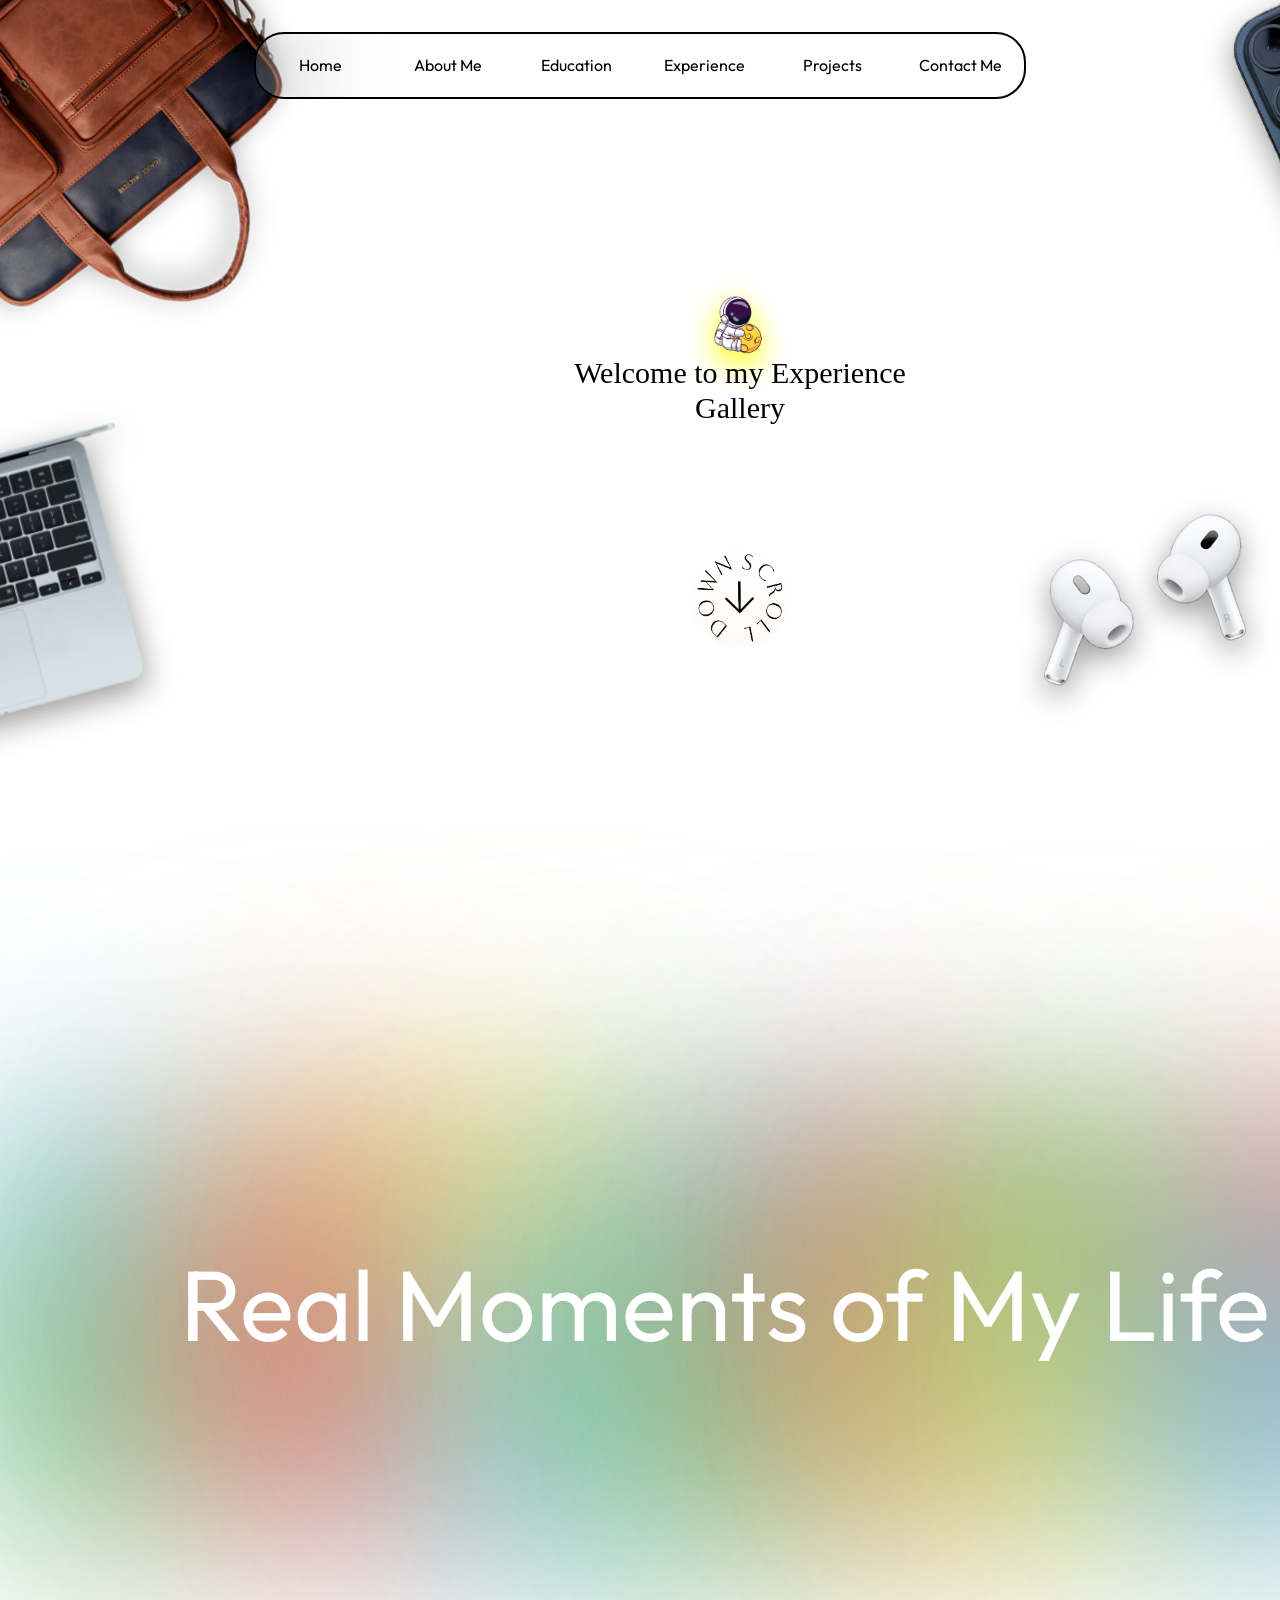
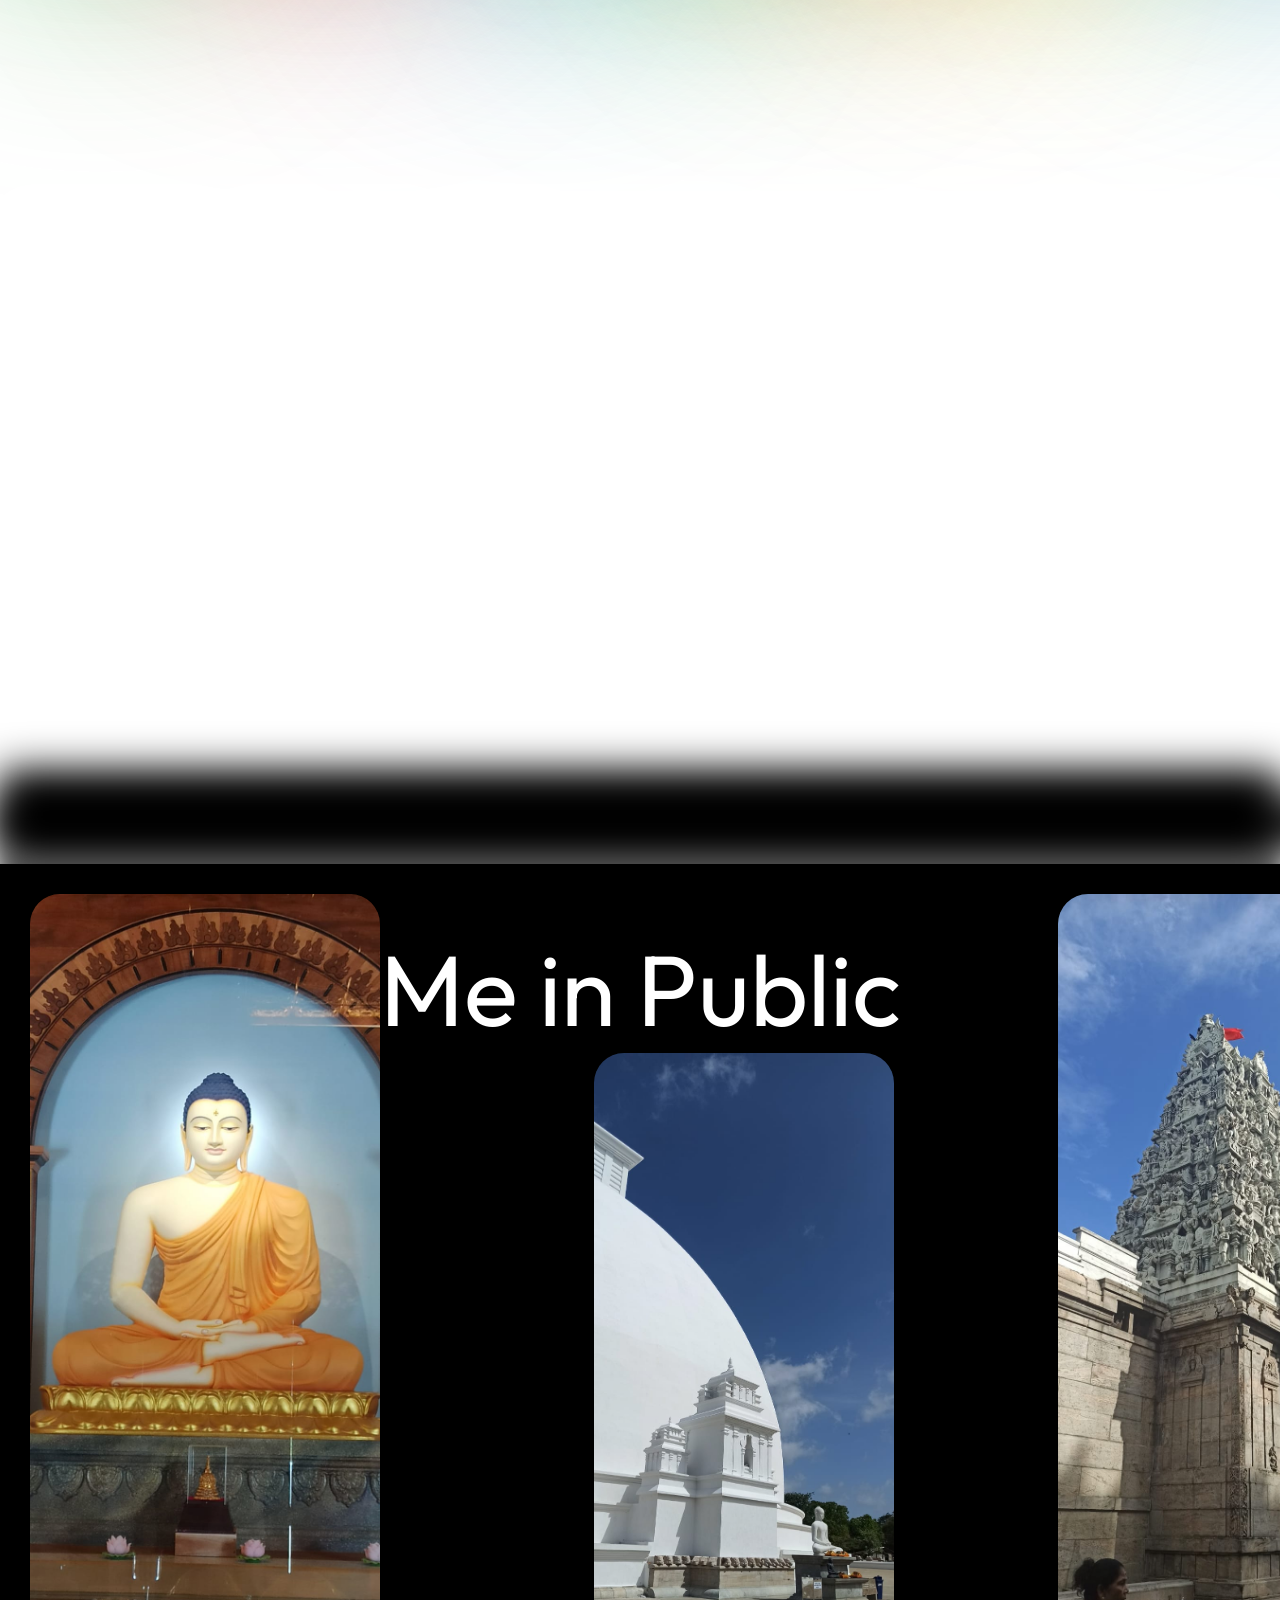
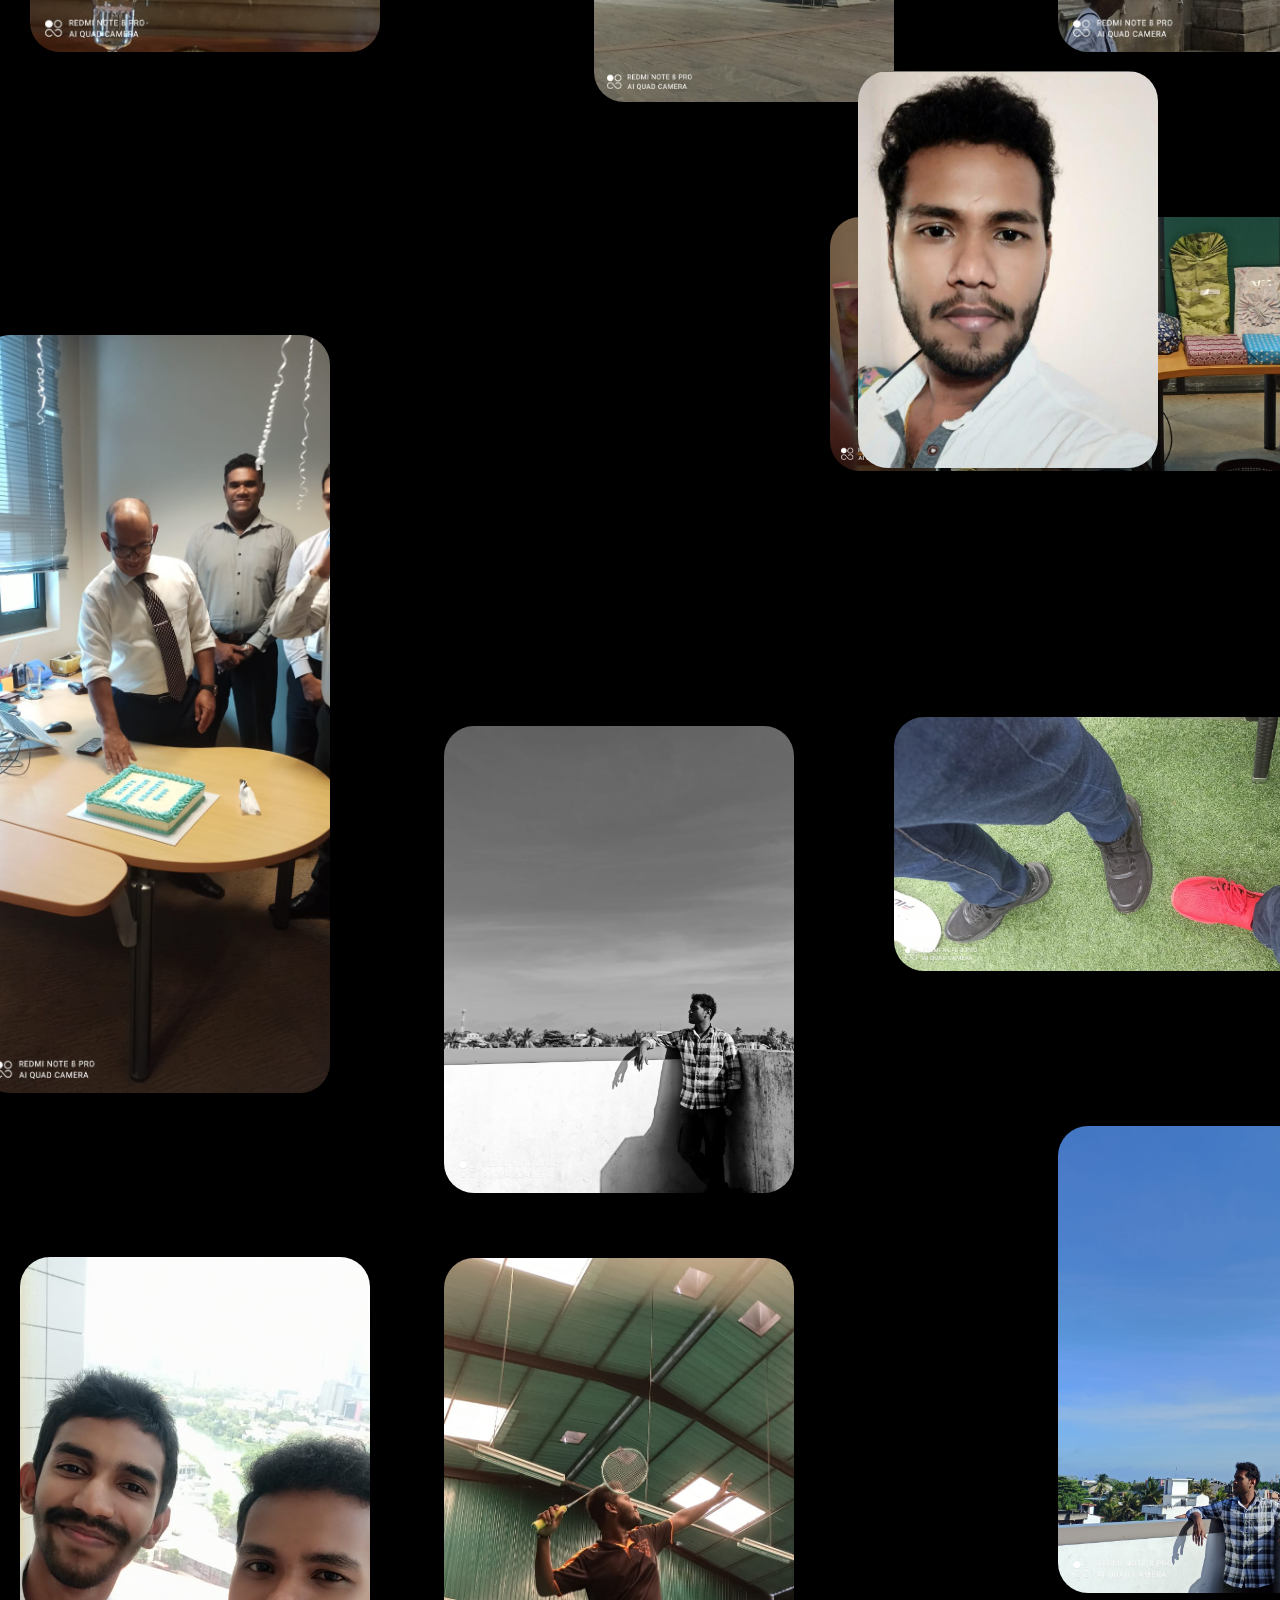
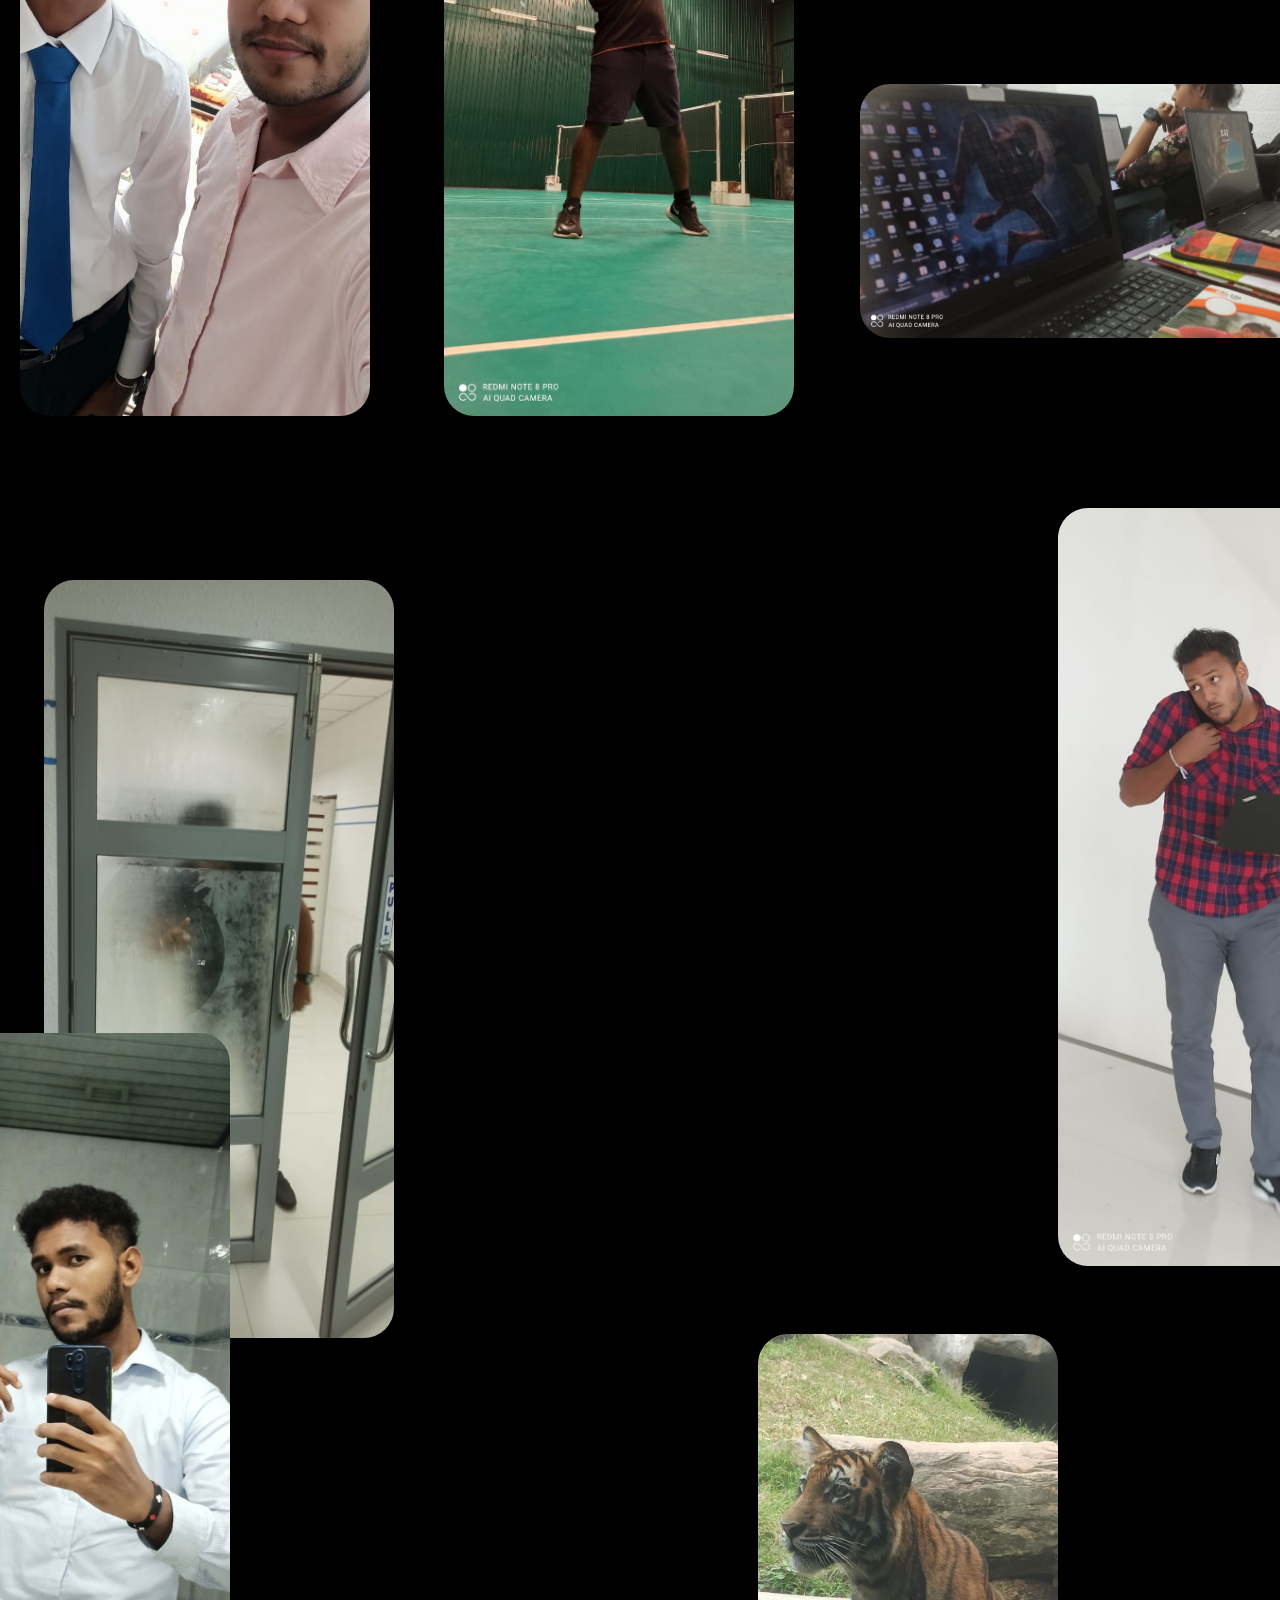
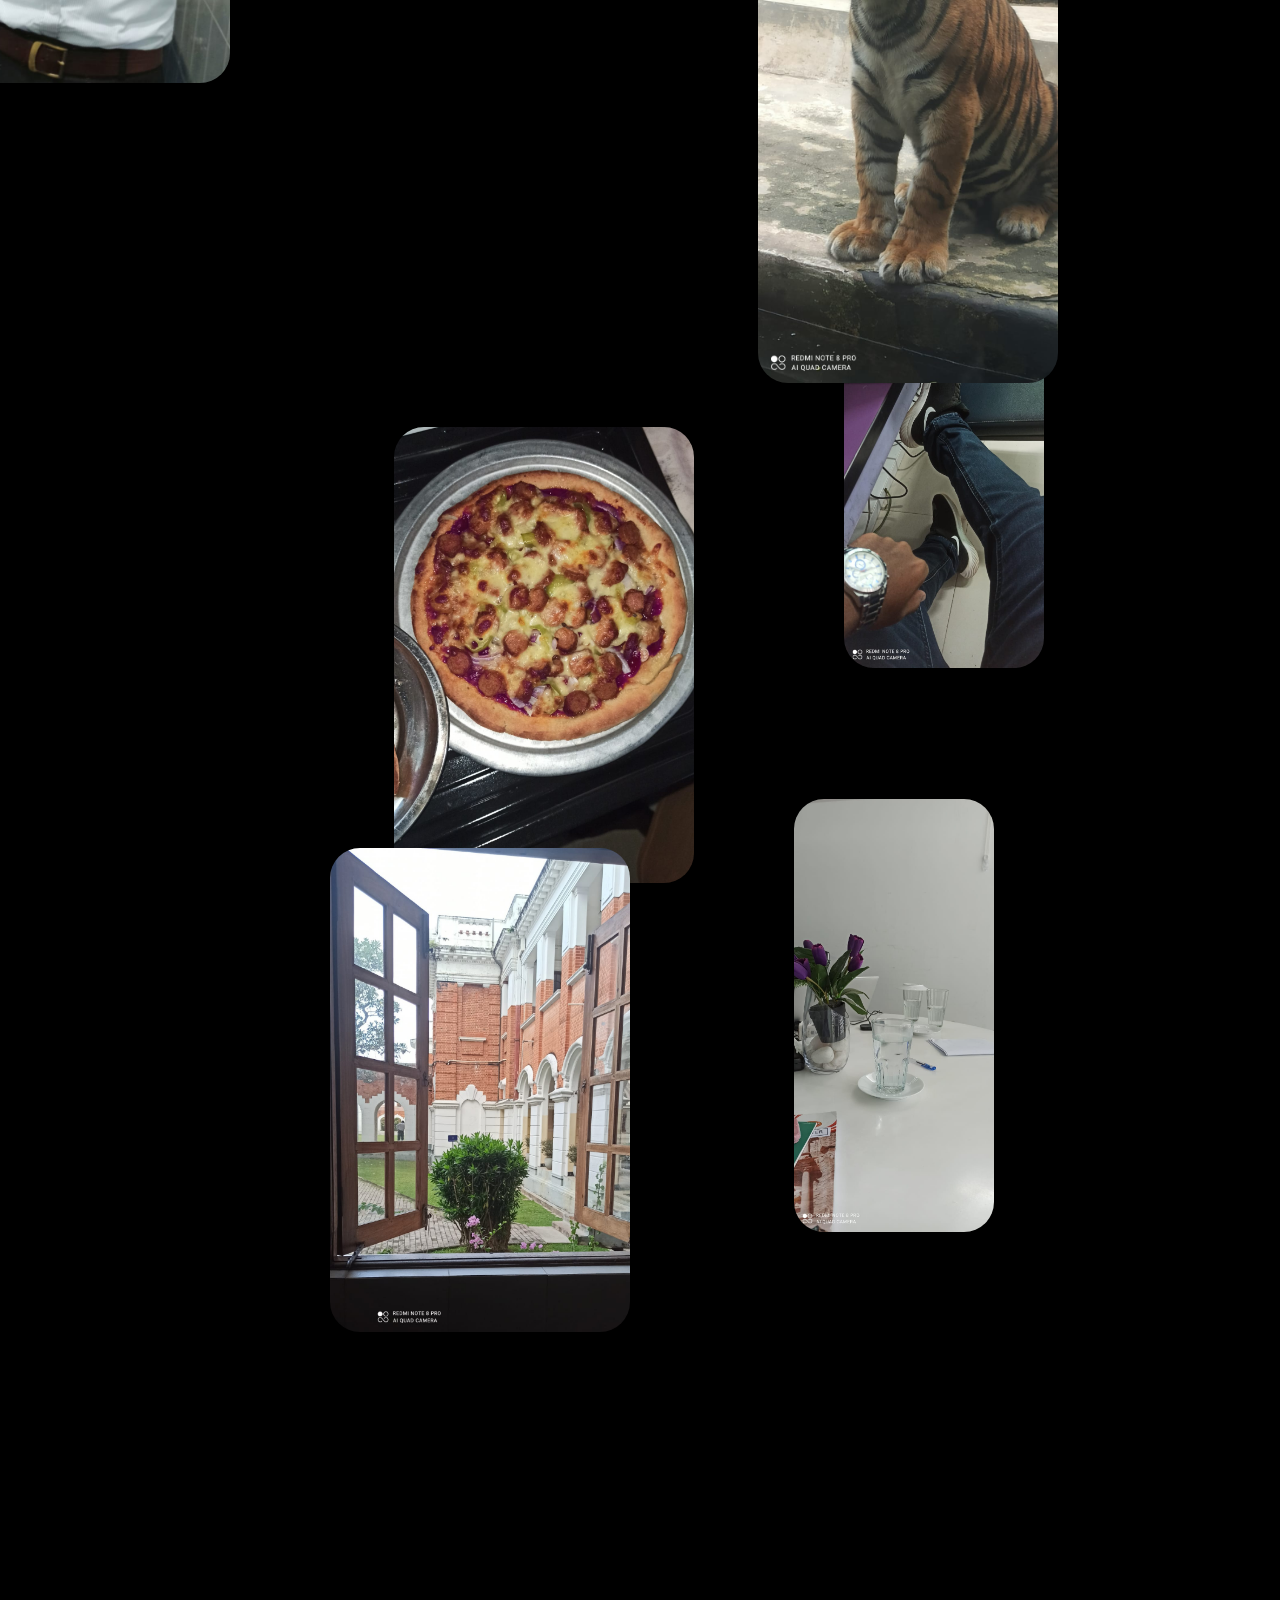
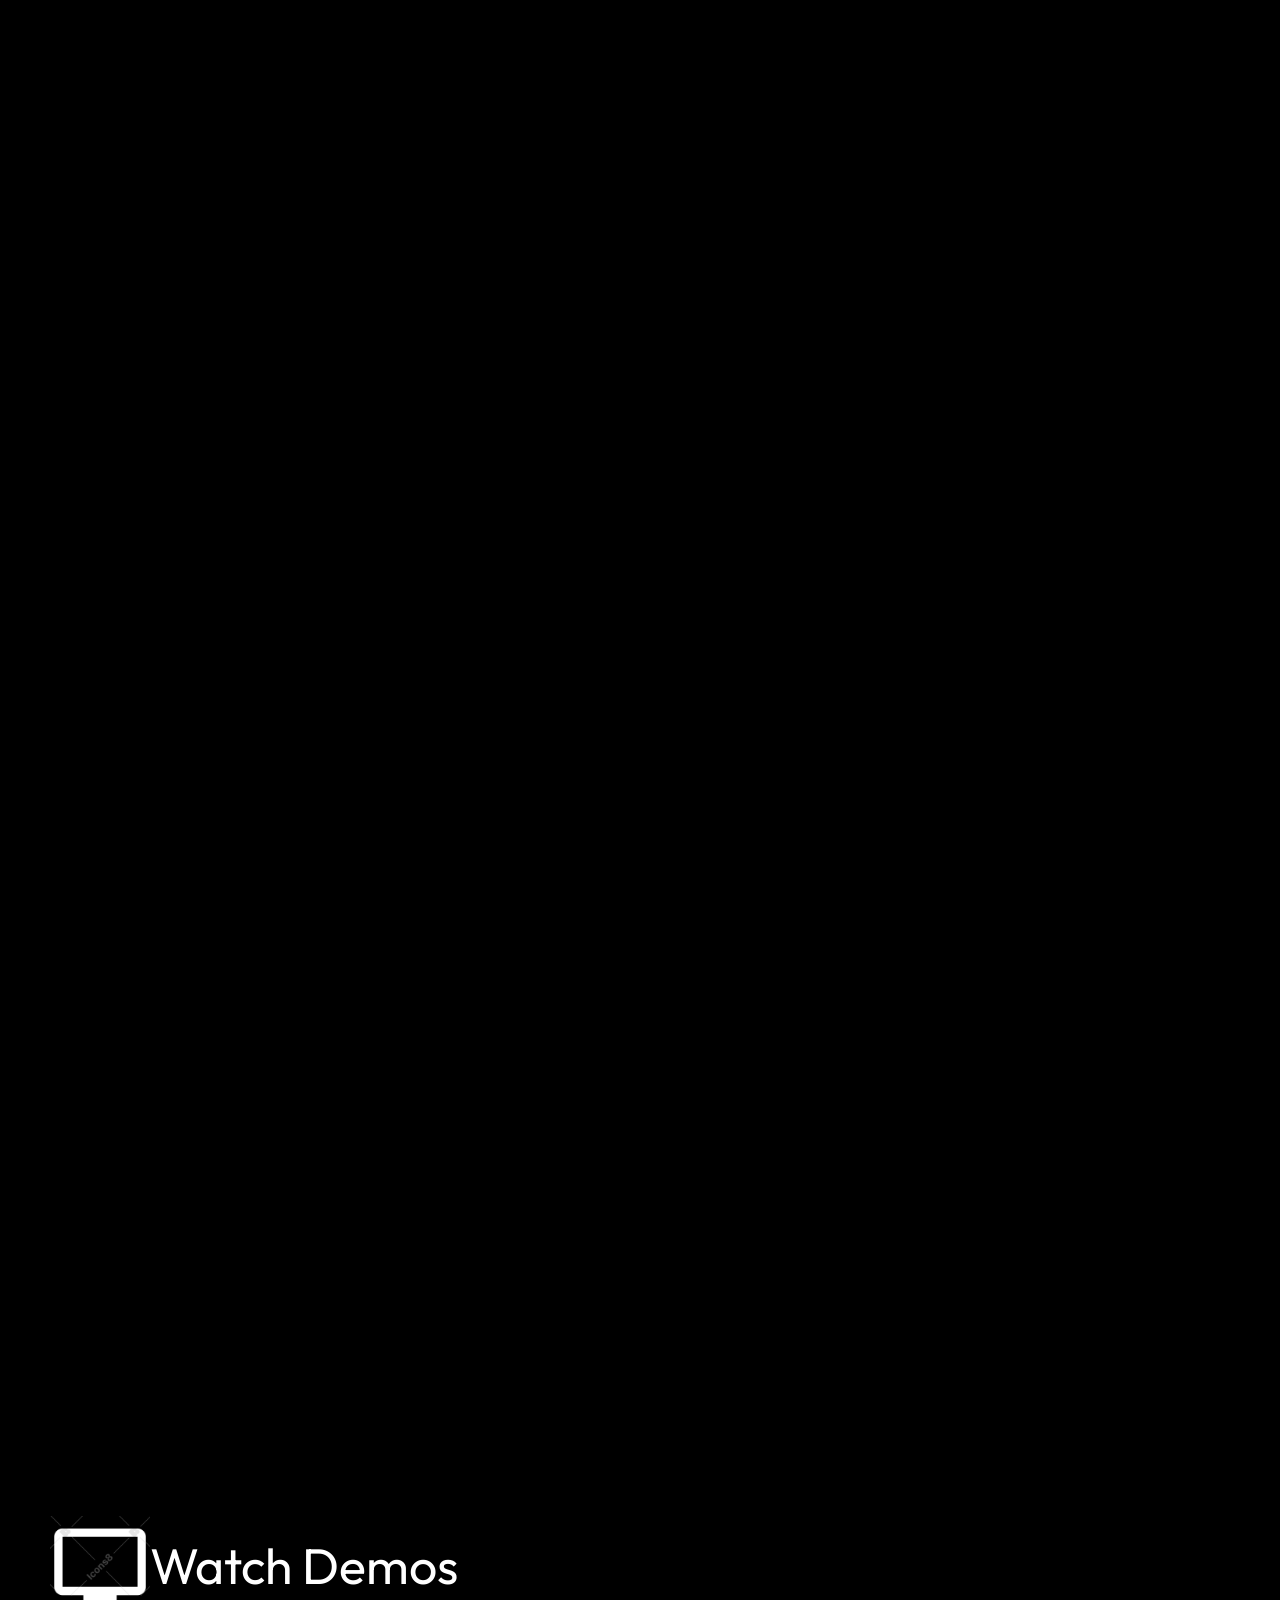
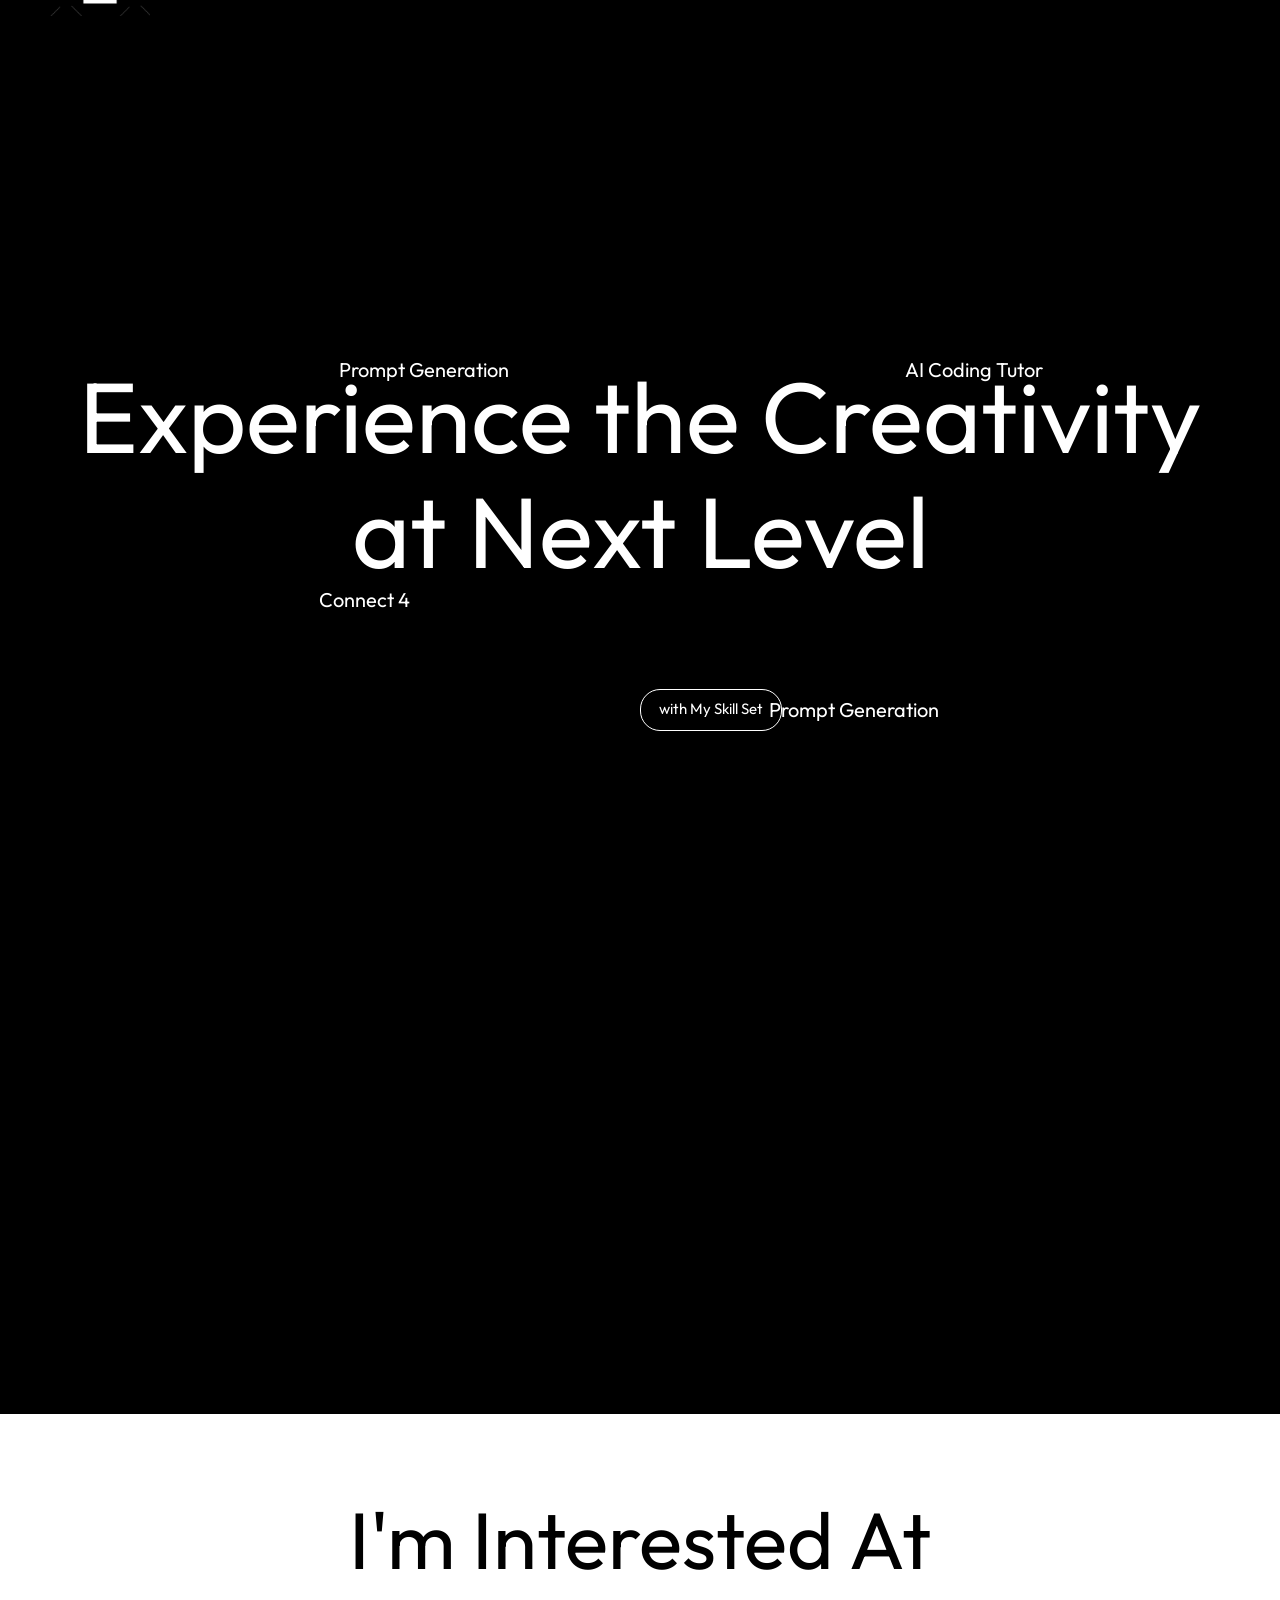
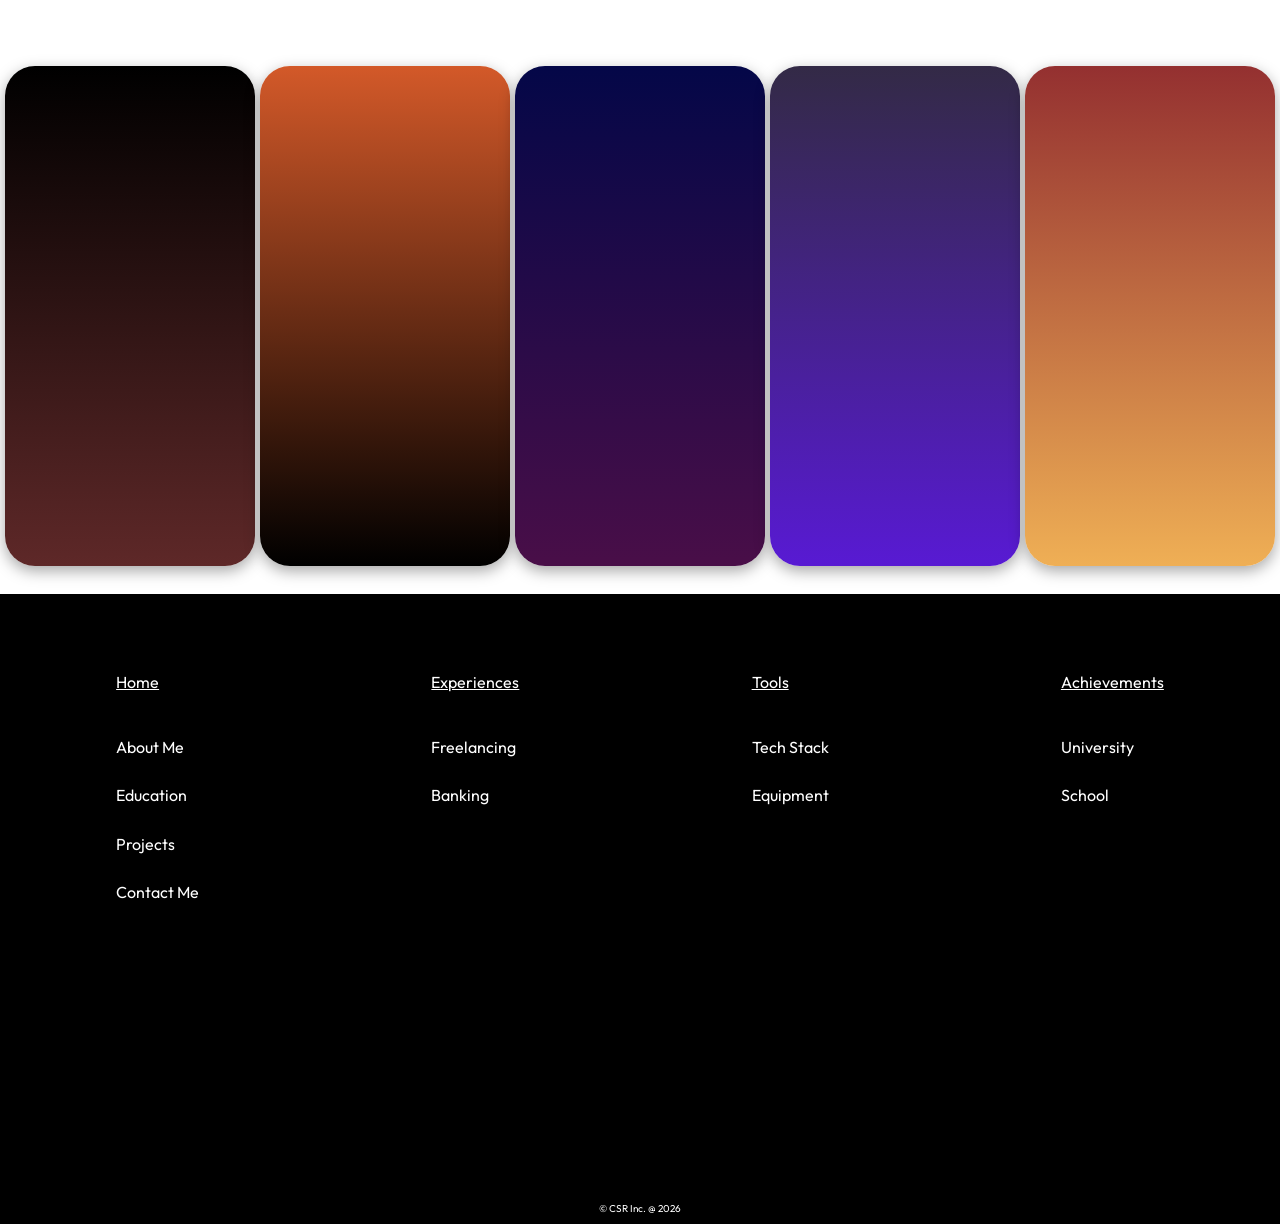
==== experience.html @ 395ccac6 "created experience page responsive" ====
<!DOCTYPE html>
<html lang="en">

<head>
    <meta charset="UTF-8">
    <meta name="keywords" content="web, html, css, javascript, js, java, python">
    <meta name="description" content="IJSE Web CSS Tute 01">
    <meta name="author" content="IJSE">
    <meta name="viewport" content="width=device-width, initial-scale=1.0">

    <title>CSR - Home</title>
    <link rel="icon" type="image/png" href="assets/images/favicon.png">

    <link rel="stylesheet" href="style.css">
    <link rel="stylesheet" href="assets/lib/normalize.css">
    <link rel="stylesheet" href="https://www.hxstrive.com/cdn/libs/font-awesome/7.0.1/css/all.min.css">
    <link rel="preconnect" href="https://fonts.googleapis.com">
    <link rel="preconnect" href="https://fonts.gstatic.com" crossorigin>
    <link href="https://fonts.googleapis.com/css2?family=Outfit:wght@100..900&family=Poppins:ital,wght@0,100;0,200;0,300;0,400;0,500;0,600;0,700;0,800;0,900;1,100;1,200;1,300;1,400;1,500;1,600;1,700;1,800;1,900&family=Roboto+Mono:ital,wght@0,100..700;1,100..700&display=swap" rel="stylesheet">

</head>
<body>
<header>
    <nav id="desktop-nav">
        <div><a href="index.html">Home</a></div>
        <div><a href="index.html#about-me">About Me</a></div>
        <div><a href="index.html#education-heading">Education</a></div>
        <div><a href="experience.html">Experience</a></div>
        <div><a href="projects.html">Projects</a></div>
        <div><a href="">Contact Me</a></div>
    </nav>

    <nav id="mobile-nav">
        <img width="45px" src="assets/images/c1.jpg" alt="mobile-logo">
        <p>Experience</p>
        <i class="fa-solid fa-bars" style="color: rgb(0, 0, 0); height: 3em;"></i>
    </nav>
</header>

<main>
    <section id="experience-section-1">
        <img id="brief-case" src="assets/images/brief-case.png" alt="bag-immage" width="500px">
        <img id="i-phone" src="assets/images/iphone-img.png" alt="iphone" width="500px">
        <img id="mac" src="assets/images/Apple-macbook-air-m4-chip-with-10-core-cpu-and-10-core-gpu-mac-os-laptop-mc6u4hn-a-sky-blue-24gb-512gb-Top-View-removebg-preview%20Background%20Removed.png" alt="macbook" width="700px">
        <img id="ipods" src="assets/images/ipods%20Background%20Removed%202.png" alt="ipods" width="300px">

        <div id="cont">
            <img src="assets/images/astronaut.png" alt="" width="80px">
            <p id="experience-title">Welcome to my Experience <br>Gallery</p>
        </div>

        <div id="curve-container">
            <img id="curve-text" src="assets/images/curved-text.png" alt="curve-text" width="100px">
            <img id="arrow" src="assets/images/arrw.png" alt="arrow" width="40px">
        </div>
    </section>

    <section id="experience-section-2">
        <div id="circle-container">
            <div id="circle-1"></div>
            <div id="circle-2"></div>
            <div id="circle-3"></div>
            <div id="circle-4"></div>
            <div id="circle-5"></div>
            <div id="circle-6"></div>
            <div id="circle-7"></div>
            <div id="circle-8"></div>
            <div id="circle-9"></div>
            <div id="circle-10"></div>
            <div id="circle-11"></div>
            <div id="circle-12"></div>
            <div id="circle-13"></div>
            <div id="circle-14"></div>
        </div>
        <h1 id="moment-text">Real Moments of My Life</h1>
    </section>
    <div id="gallery-video">
        <p id="beach-text">Explore</p>
        <video src="assets/videos/gallery-beach.mov" autoplay loop muted width="100%"></video>
        <div id="blot-util-1"></div>
        <div id="blot-util-2"></div>
        <div id="gallery-blotter1" style="width: 100%; height: 10vh"></div>
        <div id="gallery-blotter2" style="width: 100%; height: 10vh"></div>
    </div>

    <section id="experience-section-3">
        <div id="gallery">
            <img class="img" id="img22" src="assets/images/gallery/22.jpeg" alt="" width="350px">
            <img class="img" id="img23" src="assets/images/gallery/23.jpeg" alt="" width="300px">
            <img class="img" id="img3" src="assets/images/gallery/3.jpeg" alt="" width="350px">
            <img class="img" id="img4" src="assets/images/gallery/4.jpeg" alt="" width="550px">
            <img class="img" id="img5" src="assets/images/gallery/5.jpeg" alt="" width="550px">
            <img class="img" id="img6" src="assets/images/gallery/6.jpeg" alt="" width="350px">
            <img class="img" id="img7" src="assets/images/gallery/7.jpeg" alt="" width="350px">
            <img class="img" id="img8" src="assets/images/gallery/8.jpeg" alt="" width="350px">
            <img class="img" id="img10" src="assets/images/gallery/10.jpeg" alt="" width="350px">
            <img class="img" id="img11" src="assets/images/gallery/11.jpeg" alt="" width="350px">
            <img class="img" id="img12" src="assets/images/gallery/12.jpeg" alt="" width="350px">
            <img class="img" id="img13" src="assets/images/gallery/13.jpeg" alt="" width="550px">
            <img class="img" id="img14" src="assets/images/gallery/14.jpeg" alt="" width="350px">
            <img class="img" id="img15" src="assets/images/gallery/15.jpeg" alt="" width="350px">
            <img class="img" id="img16" src="assets/images/gallery/16.jpeg" alt="" width="200px">
            <img class="img" id="img18" src="assets/images/gallery/18.jpeg" alt="" width="300px">
            <img class="img" id="img19" src="assets/images/gallery/19.jpeg" alt="" width="300px">
            <img class="img" id="img20" src="assets/images/gallery/20.jpeg" alt="" width="300px">
            <img class="img" id="img21" src="assets/images/gallery/21.jpeg" alt="" width="300px">
            <img class="img" id="img1" src="assets/images/gallery/1.jpeg" alt="" width="300px">
            <img class="img" id="img2" src="assets/images/gallery/2.jpeg" alt="" width="200px">
            <h1 id="gallery-title">Me in Public</h1>
        </div>
    </section>

    <section id="experience-section-4">
        <video src="assets/videos/demo-video.mp4" autoplay loop muted width="100%"></video>
        <div id="demo-head">
            <img src="assets/images/tv.png" alt="tv" width="100px">
            <p id="demo-p1">Watch Demos</p>
            <div id="demo-flow-1">
                <div id="demo-cont-1">
                    <video src="assets/videos/demo-video-1.mp4" autoplay loop muted width="500px" style="border-radius: 20px"></video>
                    <p id="demo-p2">Prompt Generation</p>
                </div>
                <div id="demo-cont-2">
                    <video src="assets/videos/tutor-video-1.mov" autoplay loop muted width="500px" style="border-radius: 20px"></video>
                    <p id="demo-p3">AI Coding Tutor</p>
                </div>
                <div id="demo-cont-3">
                    <video src="assets/videos/demo-video-2.mp4" autoplay loop muted width="500px" style="border-radius: 20px"></video>
                    <p id="demo-p4">Software Development</p>
                </div>
                <div id="demo-cont-r1">
                    <video src="assets/videos/demo-video-1.mp4" autoplay loop muted width="500px" style="border-radius: 20px"></video>
                    <p id="demo-pr2">Prompt Generation</p>
                </div>
                <div id="demo-cont-r2">
                    <video src="assets/videos/tutor-video-1.mov" autoplay loop muted width="500px" style="border-radius: 20px"></video>
                    <p id="demo-pr3">AI Coding Tutor</p>
                </div>
                <div id="demo-cont-r3">
                    <video src="assets/videos/demo-video-2.mp4" autoplay loop muted width="500px" style="border-radius: 20px"></video>
                    <p id="demo-pr4">Software Development</p>
                </div>
            </div>
            <div id="demo-flow-2">
                <div id="demo-cont-4">
                    <video src="assets/videos/oop-video.mp4" autoplay loop muted width="280px" style="border-radius: 20px"></video>
                    <p id="demo-p5">Connect 4</p>
                </div>
                <div id="demo-cont-5">
                    <video src="assets/videos/demo-video-3.mp4" autoplay loop muted width="500px" style="border-radius: 20px"></video>
                    <p id="demo-p6">Prompt Generation</p>
                </div>
                <div id="demo-cont-6">
                    <video src="assets/videos/demo-video-4.mp4" autoplay loop muted width="500px" style="border-radius: 20px"></video>
                    <p id="demo-p7">Video Editing</p>
                </div>
                <div id="demo-cont-r4">
                    <video src="assets/videos/oop-video.mp4" autoplay loop muted width="280px" style="border-radius: 20px"></video>
                    <p id="demo-pr5">Connect 4</p>
                </div>
                <div id="demo-cont-r5">
                    <video src="assets/videos/demo-video-3.mp4" autoplay loop muted width="500px" style="border-radius: 20px"></video>
                    <p id="demo-pr6">Prompt Generation</p>
                </div>
                <div id="demo-cont-r6">
                    <video src="assets/videos/demo-video-4.mp4" autoplay loop muted width="500px" style="border-radius: 20px"></video>
                    <p id="demo-pr7">Video Editing</p>
                </div>
            </div>
        </div>
        <p id="demo-p8">Experience the Creativity <br>at Next Level</p>
        <div id="demo-p9">with My Skill Set</div>
        <video id="arrow-video" src="assets/videos/arrow-video.mov" autoplay loop muted width="200px"></video>
    </section>

    <section id="experience-section-5">
        <p id="int-p1">I'm Interested At</p>
        <div id="int-div">
            <div id="int-div-1"></div>
            <div id="int-div-2"></div>
            <div id="int-div-3"></div>
            <div id="int-div-4"></div>
            <div id="int-div-5"></div>
        </div>
    </section>
</main>

<footer>
    <div id="video-div">
        <video src="assets/videos/stones.mp4" autoplay muted loop width="50%"></video>
        <div id="footer-content">
            <div class="content-div" id="footer-content-div1">
                <p>Home</p>
                <nav>
                    <a href="">About Me</a>
                    <a href="">Education</a>
                    <a href="">Projects</a>
                    <a href="">Contact Me</a>
                </nav>
            </div>
            <div class="content-div" id="footer-content-div2">
                <p>Experiences</p>
                <nav>
                    <a href="">Freelancing</a>
                    <a href="">Banking</a>
                </nav>
            </div>
            <div class="content-div" id="footer-content-div3">
                <p>Tools</p>
                <nav>
                    <a href="">Tech Stack</a>
                    <a href="">Equipment</a>
                </nav>
            </div>
            <div class="content-div" id="footer-content-div4">
                <p>Achievements</p>
                <nav>
                    <a href="">University</a>
                    <a href="">School</a>
                </nav>
            </div>
            <p style="position: absolute; bottom: 0; text-decoration: none; font-family: Outfit, sans-serif; font-size: 10px"> © CSR Inc. @ 2026</p>
        </div>

    </div>
    <div class="blotter"></div>

</footer>
</body>
</html>
---- style.css ----
header{
    width: 100vw;
    height: 10vh;
    display: flex;
    justify-content: center;
    align-items: center;
    z-index: 4;
    position: fixed;
}

#mobile-nav{
    display: none;
}

body{
    cursor: url("assets/images/cursor.png") 16 16 , auto;
    overflow-y: scroll;
    scroll-snap-type: y proximity;
    overflow-x: hidden;
}

html {
    scroll-behavior: smooth;
}

#desktop-nav{
    width: 60%;
    height: 70%;
    border: 2px solid black;
    border-radius: 30px;
    display: flex;
    justify-content: space-evenly;
    align-items: center;
    margin-top: 40px;
    backdrop-filter: blur(50px);
}

#desktop-nav > div{
    width: 60%;
    height: 90%;
    border-radius: 30px;
    display: flex;
    justify-content: center;
    align-items: center;
    transition-duration: 1s;
}

#desktop-nav > div > a{
    font-family: "Outfit", sans-serif;
    color: black;
    text-decoration: none;
}

#desktop-nav > div:hover{
    width: 75%;
    height: 95%;
    font-size: 22px;
    box-shadow: 2px 4px 8px black;
}

#grid{
    width: 100%;
    height: 100vh;
    display: grid;
    grid-template-columns: repeat(12, 1fr);
    grid-template-rows: repeat(5, 1fr);
    border: 1px solid black;
    position: relative;
    top: 0;
    opacity: 0.1;
    z-index: 1;
}

#grid > div{
    border: 0.5px solid black;
    transition-duration: 1s;
}

#circle{
    width: 550px;
    height: 550px;
    border-radius: 50%;
    /*border: 0.5px solid black;*/
    position: absolute;
    /*left: 450px;*/
    /*top: 120px;*/
    top: 0;
    left: 0;
    bottom: 0;
    right: 0;
    margin: auto;
    animation: circleAnimation 15s linear infinite;
}

#circle > div{
    width: 100px;
    height: 100px;
    border-radius: 20px;
    background-color: rgb(243, 244, 247);
    position: absolute;
    animation: divCircleAnimation 15s linear infinite;
    display: flex;
    justify-content: center;
    align-items: center;
    transition: transform 0.5s ease;
}

#circle > div:nth-child(1){
    left: 390px;
    top: 30px;
}

#circle > div:nth-child(2){
    left: 40px;
    top: 40px;
}

#circle > div:nth-child(3){
    left: 220px;
    top: -30px;
}

#circle > div:nth-child(4){
    left: -20px;
    top: 200px;
}

#circle > div:nth-child(5){
    right: -20px;
    top: 170px;
}

#circle > div:nth-child(6){
    left: 170px;
    bottom: -10px;
}

#circle > div:nth-child(7){
    left: 30px;
    bottom: 90px;
}

#circle > div:nth-child(8){
    right: 0px;
    bottom: 130px;
}

#circle > div:nth-child(9){
    right: 110px;
    bottom: 0px;
}

.tech-icons{
    font-size: 80px;
}

.text-container{
    position: absolute;
    width: 400px;
    height: 50px;
    top: 0;
    left: 0;
    right: 0;
    bottom: 0;
    margin: auto;
    display: flex;
    flex-direction: column;
    justify-content: space-between;
    align-items: center;
    backdrop-filter: blur(2px);
    z-index: 1;
}

#text-1{
    font-family: "Outfit", sans-serif;
    font-size: 30px;
    padding: 30px;
}

#text-2{
    font-family: "Petit Formal Script", cursive;
}

footer{
    width: 100%;
    height: 70vh;
    display: flex;
    background-color: black;
    flex-direction: column;
    position: relative;
}

.blotter {
    position: absolute;
    top: 0px;
    left: 0;
    width: 100%;
    height: 50px;
    backdrop-filter: blur(2px);
    z-index: 2;
}

#test{
    width: 100%;
    height: 10vh;
    background-color: red;
    position: relative;
}

#video-div {
    position: relative;
    width: 100%;
    height: 100%;
    overflow: hidden;
}

#video-div video {
    position: absolute;
    top: 50%;
    left: 50%;
    width: 100%;
    height: 100%;
    object-fit: cover;
    transform: translate(-50%, -50%) rotate(180deg);
    z-index: 1;
}

#footer-content {
    position: relative;
    z-index: 1;
    color: white;
    display: flex;
    flex-direction: row;
    justify-content: space-around;
    align-items: center;
    height: 100%;
}

footer a{
    text-decoration: none;
    color: white;
    font-family: "Outfit", sans-serif;
    margin-top: 30px;
    transition-duration: 1s;
}

footer a:hover{
    font-size: 20px;
}

footer nav{
    display: flex;
    flex-direction: column;
    justify-content: center;
}

footer p{
    text-decoration: underline;
}

.content-div{
    height: 80%;
    font-family: "Outfit", sans-serif;
}

main{
    position: relative;
    background-color: white;
}

.project-section{
    display: flex;
    flex-direction: column;
    width: 100%;
    height: 800px;
    background-color: white;
    overflow: hidden;
}

.main-div{
    width: 100%;
    height: 500px;
    display: flex;
    flex-direction: row;
    background-color: white;
}

.text-div{
    width: 50%;
    height: 70%;
    font-family: "Outfit", sans-serif;
    font-weight: lighter;
}

.project-text-div{
    display: flex;
    width: 100%;
    flex-direction: column;
    font-family: "Outfit", sans-serif;
    height: 100%;
}

.tag-div{
    width: 100%;
    height: 20%;
}

.tags{
    width: 100px;
    height: 20px;
    border-radius: 10px;
    text-align: center;
    padding: 2px;
    margin-top: 5px;
    font-family: "Outfit", sans-serif;
    color: white;
    transition-duration: 1s;
    box-shadow: rgba(50, 50, 93, 0.25) 0px 13px 27px -5px, rgba(0, 0, 0, 0.3) 0px 8px 16px -8px;
    animation: tagAnimation 1s alternate infinite;
}

.tags:hover{
    width: 120px;
    height: 30px;
    font-size: 20px;
}

#tag-1{
    background-color: sandybrown;
}

#tag-2{
    background-color: royalblue;
}

#tag-3{
    background-color: darkgreen;
}

#tag-4{
    background-color: deeppink;
    margin-top: 30px;
}

#tag-5{
    background-color: sandybrown;
}
#tag-6{
    background-color: royalblue;
}
#tag-7{
    background-color: darkgreen;
}
#tag-8{
    background-color: deeppink;
}

main > section > div > div:nth-child(2) > div:nth-child(2) > nav{
    margin-left: 350px;
}

.tag-nav{
    display: grid;
    grid-template-columns: repeat(3, 1fr);
}

.image-div{
    width: 50%;
    height: 100%;
}

#zany-text{
    margin-top: 100px;
    margin-left: 400px;
    width: 100%;
}

.project-image{
    width: 300px;
    position: absolute;
    z-index: 1;
    transition-duration: 1s;
    border-radius: 20px;
    box-shadow: rgba(0, 0, 0, 0.35) 0px 5px 15px;
}

.project-video{
    width: 400px;
    position: absolute;
    z-index: 1;
    transition-duration: 1s;
    box-shadow: rgba(0, 0, 0, 0.35) 0px 5px 15px;
    border: none;
}
.project-video:hover{
    z-index: 2;
    width: 500px;
}

#zany-video{
    margin-top: 100px;
    margin-left: 350px;
}

.project-image:hover{
    z-index: 2;
    transform: rotate(20deg);
    width: 500px;
}

#zany-image-1{
    left: 100px;
}

#zany-image-3{
    top: 450px;
    left: 100px;
}

#zany-image-4{
    top: 300px;
    left: 70px;
}

.project-title{
    font-family: "Outfit", sans-serif;
    color: black;
    font-size: 30px;
    padding: 30px;
}

main > section:nth-child(2) > p{
    text-align: right;
}

#weda-text{
    margin-left: 100px;
}

#weda-image-1{
    z-index: 1;
    margin-left: 100px;
}

#weda-image-2{
    margin-top: 150px;
    margin-left: 100px;
    z-index: 0;
}

#weda-text-div{
    display: flex;
    width: 100%;
    flex-direction: column;
    height: 70%;
}

#weda-video{
    position: absolute;
    right: 350px;
}

#weda-tags{
    margin-left: 40px;
    width: 50%;
}

#weda-section{
    height: 600px;
}

#tag-8{
    margin-top: 30px;
}

#project-3-text-div{
    display: flex;
    font-family: "Outfit", sans-serif;
    font-weight: lighter;
    padding: 50px;
    justify-content: center;
}

#project-3-video-div {
    position: relative;
    display: flex;
    justify-content: center;
    align-items: center;
    height: 500px;
}

.project-3-video {
    width: 500px;
    border-radius: 16px;
    position: absolute;
    box-shadow: 2px 4px 8px black;
    transform: translateX(100px);
}

#tutor-video-2 {
    transform: translateX(-450px) rotate(-10deg);
    z-index: 0;
}

#tutor-video-1 {
    transform: translateX(0);
    z-index: 1;
    width: 800px;
    transition-duration: 1s;
}

#tutor-video-1:hover{
    width: 850px;
}

#tutor-video-3 {
    transform: translateX(450px) rotate(10deg);
    z-index: 0;
}

#ai-project-section{
    height: 1000px;
}

.project-3-tag-nav{
    display: flex;
    justify-content: space-evenly;
}

#tag-9{
    background-color: royalblue;
}
#tag-10{
    background-color: indianred;
}
#tag-11{
    background-color: black;
}
#tag-12{
    background-color: darkviolet;
}
#tag-13{
    background-color: darkgoldenrod;
}

main > section:nth-child(4) > p{
    text-align: right;
}

#oop-video1{
    z-index: 1;
    margin-left: 220px;
    margin-top: 50px;
    width: 300px;
}

#oop-text-div{
    margin-left: 350px;
    height: 60%;
}

#oop-videos{
    margin-left: 40px;
}

#tag-14{
    background-color: sandybrown;
}
#tag-15{
    background-color: orangered;
}
#tag-16{
    background-color: hotpink;
}

#oop-section{
    position: relative;
    height: 600px;
}

#UI-section-title{
    font-family: "Outfit", sans-serif;
    font-size: 80px;
    text-align: center;
    animation: uiTextAnimation 4s infinite alternate ease-in-out;
    /*text-shadow:*/
    /*        0px 2px 4px rgba(0,0,0,0.3),*/
    /*        0px 8px 16px rgba(0,0,0,0.2),*/
    /*        0px 20px 40px rgba(0,0,0,0.15);*/

    background: linear-gradient(90deg,black, black,black,black,gray,black, white, blue, deeppink, darkviolet, deepskyblue);
    background-size: 200%;
    -webkit-background-clip: text;
    -webkit-text-fill-color: transparent;
    background-clip: text;
    margin-top: 100px;
    margin-bottom: 10px;
}

#UI-section-desc{
    font-family: "Outfit", sans-serif;
    font-size: 20px;
    text-align: center;
    font-weight: lighter;
    margin-bottom: 0px;
}

#ui-section{
    display: flex;
    flex-direction: row;
    justify-content: space-around;
    height: auto;
    padding-bottom: 80px;
}
#ui-section.project-section {
    height: auto;
    overflow: visible;
}

#ui-div-1{
    margin-top: 80px;
    border-radius: 50px;
    box-shadow: rgba(0, 0, 0, 0.24) 0px 3px 8px;
    width: 600px;
    border-left-color: white;
    display: flex;
    flex-direction: row;
    height: 450px;
}

#ui-div-2{
    margin-top: 80px;
    border-radius: 50px;
    box-shadow: rgba(0, 0, 0, 0.24) 0px 3px 8px;
    width: 550px;
    height: 450px;
}

#ui-image-1{
    width: 200px;
    /*transform: translateY(-100px) rotate(-10deg) translateX(-600px);*/
    animation: moveOnScrollPhone linear;
    animation-timeline: scroll();
    animation-fill-mode: both;
}

#ui-image-2{
    width: 450px;
    /*transform: translateY(200px) rotate(0deg) translateX(100px);*/
    animation: moveOnScrollMac linear;
    animation-timeline: scroll();
    animation-fill-mode: both;
}

#ui-image-1-desc{
    margin-top: 80px;
    font-family: "Outfit", sans-serif;
    font-size: 20px;
    font-weight: lighter;
    padding: 10px;
}

#ui-image-2-desc{
    font-family: "Outfit", sans-serif;
    font-size: 20px;
    font-weight: lighter;
    padding: 10px;
    transform: translateY(-40px);
}

#tag-17{
    background-color: violet;
    margin-top: 30px;
    margin-left: 50px;
}
#tag-18{
    background-color: royalblue;
    margin-left: 50px;
    margin-top: 30px;
}

#tag-19{
    background-color: darkviolet;
    margin-left: 20px;
}
#tag-20{
    background-color: indianred;
    margin-left: 20px;
}
#tag-21{
    background-color: yellow;
    margin-left: 20px;
}
#ui-tag-nav{
    transform: translateY(-40px) translateX(10px);
}
/*#portfolio-video{*/
/*    position: absolute;*/
/*    width: 366px;*/
/*    transform: translateY(-20px) translateX(-308px);*/
/*}*/

#ai-companion-text{
    font-family: "Outfit", sans-serif;
    text-align: center;
    font-weight: normal;
    font-size: 50px;
    margin-top: 180px;
}

#ai-tool-logos{
    display: flex;
    flex-direction: column;
}

#ai-logos{
    height: 20vh;
    width: 200vw;
    background-color: rgb(245, 245, 245);
    margin-top: 80px;
    display: flex;
    flex-direction: row;
    justify-content: space-between;
    align-items: center;
    gap: 50px;
    animation: ai-icon-flow 20s linear infinite;
}

#logo-wrapper{
    transform: rotate(8deg) translateY(100px);
}

#ai-logo-section{
    overflow: hidden;
}
#ai-logos > img{
    height: 15vh;
    transition-duration: 1s;
}
#ai-logos > img:hover{
    height: 20vh;
}
#software-icon-container > p{
    font-family: "Outfit", sans-serif;
    text-align: center;
    font-weight: normal;
    font-size: 50px;
    margin-top: 100px;
}
#software-icons-div{
    display: flex;
    flex-direction: column;
    width: 100%;
    overflow: hidden;
}
.icon-set{
    width: 200vw;
    height: 20vh;
    background-color: white;
    gap: 50px;
    display: flex;
    flex-direction: row;
    justify-content: space-between;
    align-items: center;
}

.icon-set > img{
    height: 15vh;
}

#icon-set-2{
    transform: translateX(-80px);
    animation: ai-icon-flow-reverse 50s linear infinite;
    /*animation: moveOnScrollPhone linear;*/
    /*animation-timeline: scroll();*/
    /*animation-fill-mode: both;*/
}

#icon-set-1, #icon-set-3{
    animation: ai-icon-flow 50s linear infinite;
}

#software-icons-div{
    margin-top: 80px;
}

#yt-video-section{
    overflow: hidden;
}

#yt-video-section > p{
    text-align: center;
    font-family: "Outfit", sans-serif;
    font-size: 80px;
    color: darkmagenta;
}

#yt-video-div{
    width: 200vw;
    margin-top: 80px;
    display: flex;
    flex-direction: row;
    justify-content: space-between;
    align-items: center;
    gap: 75px;
}

.yt-div{
    display: flex;
    flex-direction: column;
    width: 40vw;
    height: 30vh;
    animation: yt-video-flow 8s ease-in-out infinite alternate;
}

.yt-desc{
    font-family: "Outfit", sans-serif;
    font-weight: lighter;
    text-align: center;
}

#say-hi-logo{
    margin-top: 150px;
    display: flex;
    flex-direction: row;
    align-items: center;
    justify-content: center;
}

#say-hi-text{
    font-family: "Outfit", sans-serif;
    text-align: center;
    font-weight: normal;
    font-size: 50px;
}

#say-hi-logo-circle{
    height: 80px;
    width: 80px;
    border-radius: 50%;
    border-style: dashed;
    border-color: blueviolet;
    display: flex;
    justify-content: center;
    align-items: center;
}

#say-hi-div{
    display: flex;
    flex-direction: row;
    width: 100vw;
}

#say-hi-section{
    height: 1000px;
    width: 100vw;
    overflow: hidden;
}
#image-div{
    width: 50%;
}
#image-div > img{
    transform: translateX(200px);
}
#say-hi-form{
    transform: translateX(200px) translateY(20px);
    display: flex;
    flex-direction: column;
    justify-content: left;
    width: 400px;
}
#submit-btn{
    width: 160px;
    height: 40px;
    margin-top: 40px;
    font-family: "Outfit", sans-serif;
    background: linear-gradient(to right, rgb(115, 163, 42),rgb(98, 133, 47));
    border: none;
    color: white;
    border-radius: 15px;
    display: flex;
    justify-content: space-evenly;
    align-items: center;
    cursor: url("assets/images/cursor.png") 16 16 , auto;
    box-shadow: rgba(100, 100, 111, 0.2) 0px 7px 29px 0px;
    transform: translateX(120px);
    transition-duration: 1s;
}
#submit-btn:hover{
    color: white;
    background: black;
}
#say-hi-form > p{
    font-family: "Ovo", sans-serif;
    color: rgb(140, 140, 140);
}
#say-hi-form > input , #say-hi-form > textarea{
    background-color: rgb(243, 244, 247);
    border: none;
    border-radius: 10px;
    height: 40px;
    width: 400px;
    padding: 5px;
    resize: none;
}
#fields-div{
    width: 50%;
}

#ui-2-text-div{
    display: flex;
    flex-direction: row;
    justify-content: center;
    align-items: center;
    margin-top: 100px;
}

#ui-section-2{
    display: flex;
    flex-direction: column;
    height: 950px;
}

#ui-2-container{
    display: flex;
    flex-direction: row;
    height: 600px;
}

.ui-hover-btn{
    height: 50px;
    width: 150px;
    border-radius: 20px;
    font-family: "Outfit", sans-serif;
    font-size: 14px;
    border-color: darkgrey;
    box-shadow: rgba(100, 100, 111, 0.2) 0px 7px 29px 0px;
    transition-duration: 0.4s;
}
.ui-hover-btn:hover{
    color: white;
    background: black;
    border-top-color: black;
    border-bottom-color: white;
    font-size: 16px;
}
#ui-hover-btn-2{
    transform: translateX(-20px);
}
#ui-hover-btn-3{
    transform: translateX(0px);
}
#ui-hover-btn-4{
    transform: translateX(30px);
}
#btn-group1, #btn-group2{
    width: 20%;
    height: 90%;
    display: flex;
    flex-direction: column;
    justify-content: space-evenly;
    align-items: center;
}

#ui-view{
    width: 60%;
    height: 90%;
    transform: translateX(150px);
}

#text1{
    font-family: "Outfit", sans-serif;
    font-size: 80px;
    font-weight: normal;
}
#text2{
    font-family: "Outfit", sans-serif;
    margin-left: 30px;
    transform: translateY(13px);
    font-size: 40px;
    color: royalblue;
}

#experience-section-1{
    height: 100vh;
    width: 100%;
    position: relative;
}

#brief-case{
    position: relative;
    transform: rotate(140deg);
    top: -410px;
    left: -140px;
    filter: drop-shadow(0px 10px 15px rgba(0,0,0,0.4));
    transition-duration: 0.4s;
}

#i-phone{
    position: relative;
    top: -290px;
    right: -685px;
    filter: drop-shadow(0px 10px 15px rgba(0,0,0,0.4));
    transition-duration: 0.4s;
}

#mac{
    position: absolute;
    top: 250px;
    right: 985px;
    transform: rotate(-15deg);
    filter: drop-shadow(0px 10px 15px rgba(0,0,0,0.4));
    transition-duration: 0.4s;
}

#brief-case:hover, #i-phone:hover{
    width: 530px;
}
#mac:hover{
    width: 750px;
}
#ipods:hover{
    width: 350px;
}

#ipods{
    position: absolute;
    top: 450px;
    filter: drop-shadow(0px 10px 15px rgba(0,0,0,0.4));
    transition-duration: 0.4s;
}

#cont{
    display: flex;
    flex-direction: column;
    height: 100px;
    width: 900px;
    position: absolute;
    top: 320px;
    left: 290px;
    justify-content: center;
    align-items: center;
}

#cont > img{
    margin-bottom: 30px;
    transform: translateY(-30px);
    filter: drop-shadow(0px 10px 15px yellow);
    transition-duration: 0.4s;
}

#cont > img:hover{
    width: 100px;
}

#cont > p{
    margin-top: 20px;
    font-family: "Petit Formal Script", cursive;
    position: absolute;
    top: 50%;
    left: 50%;
    transform: translate(-50%, -50%);
    font-weight: lighter;
    font-size: 30px;
    text-align: center;
}

#curve-container{
    position: absolute;
    top: 550px;
    left: 690px;
}
#curve-text{
    border-radius: 50%;
    animation: curve-text-rotate 6s linear infinite;
}

#arrow{
    position: absolute;
    right: 30px;
    top: 25px;
}

#experience-section-2{
    height: 100vh;
    width: 100%;
    position: relative;
    display: flex;
    flex-direction: row;
    justify-content: center;
    align-items: center;
}

#circle-container{
    height: 80%;
    width: 100%;
    position: relative;
}

#circle-1{
    position: absolute;
    height: 300px;
    width: 200px;
    border-radius: 50%;
    background-color: rgb(87, 183, 218);
    top: 120px;
    filter: blur(120px);
    animation: circle1-color-change 2s alternate infinite;
}
#circle-2{
    position: absolute;
    height: 300px;
    width: 200px;
    border-radius: 50%;
    background-color: rgb(86, 184, 86);
    top: 250px;
    filter: blur(120px);
    animation: circle2-color-change 2s alternate infinite;
}
#circle-3{
    position: absolute;
    height: 300px;
    width: 250px;
    border-radius: 50%;
    background-color: rgb(218, 150, 87);
    top: 100px;
    left: 200px;
    filter: blur(120px);
    animation: circle3-color-change 2s alternate infinite;
}
#circle-4{
    position: absolute;
    height: 300px;
    width: 250px;
    border-radius: 50%;
    background-color: rgb(218, 87, 87);
    top: 240px;
    left: 200px;
    filter: blur(120px);
    animation: circle4-color-change 2s alternate infinite;
}
#circle-5{
    position: absolute;
    height: 300px;
    width: 250px;
    border-radius: 50%;
    background-color: rgb(218, 216, 87);
    top: 100px;
    left: 420px;
    filter: blur(120px);
    animation: circle5-color-change 2s alternate infinite;
}
#circle-6{
    position: absolute;
    height: 300px;
    width: 200px;
    border-radius: 50%;
    background-color: rgb(87, 183, 218);
    top: 280px;
    left: 440px;
    filter: blur(120px);
    animation: circle6-color-change 2s alternate infinite;
}
#circle-7{
    position: absolute;
    height: 300px;
    width: 200px;
    border-radius: 50%;
    background-color: rgb(87, 183, 218);
    top: 120px;
    left: 620px;
    filter: blur(120px);
    animation: circle7-color-change 2s alternate infinite;
}
#circle-8{
    position: absolute;
    height: 300px;
    width: 200px;
    border-radius: 50%;
    background-color: rgb(86, 184, 86);
    top: 260px;
    left: 620px;
    filter: blur(120px);
    animation: circle8-color-change 2s alternate infinite;
}
#circle-9{
    position: absolute;
    height: 300px;
    width: 200px;
    border-radius: 50%;
    background-color: rgb(218, 87, 87);
    top: 120px;
    left: 780px;
    filter: blur(120px);
    animation: circle9-color-change 2s alternate infinite;
}
#circle-10{
    position: absolute;
    height: 300px;
    width: 200px;
    border-radius: 50%;
    background-color: rgb(218, 150, 87);
    top: 250px;
    left: 780px;
    filter: blur(120px);
    animation: circle10-color-change 2s alternate infinite;
}
#circle-11{
    position: absolute;
    height: 300px;
    width: 250px;
    border-radius: 50%;
    background-color: rgb(86, 184, 86);
    top: 120px;
    left: 950px;
    filter: blur(120px);
    animation: circle11-color-change 2s alternate infinite;
}
#circle-12{
    position: absolute;
    height: 300px;
    width: 200px;
    border-radius: 50%;
    background-color: rgb(218, 216, 87);
    top: 250px;
    left: 950px;
    filter: blur(120px);
    animation: circle12-color-change 2s alternate infinite;
}
#circle-13{
    position: absolute;
    height: 300px;
    width: 250px;
    border-radius: 50%;
    background-color: rgb(218, 87, 87);
    top: 120px;
    left: 1200px;
    filter: blur(120px);
    animation: circle13-color-change 2s alternate infinite;
}
#circle-14{
    position: absolute;
    height: 300px;
    width: 250px;
    border-radius: 50%;
    background-color: rgb(87, 183, 218);
    top: 250px;
    left: 1150px;
    filter: blur(120px);
    animation: circle14-color-change 2s alternate infinite;
}

#moment-text{
    position: absolute;
    top: 280px;
    left: 180px;
    font-family: "Outfit", sans-serif;
    color: white;
    font-size: 100px;
    font-weight: normal;
}

#experience-section-3{
    height: 750vh;
    width: 100%;
    box-shadow: 0 -10px 20px rgba(0,0,0,0.5);
}
#gallery-video{
    margin-top: 20px;
    position: relative;
    width: 100%;
}
#beach-text{
    position: absolute;
    font-family: "Outfit", sans-serif;
    opacity: 0.6;
    font-size: 200px;
    font-weight: normal;
    left: 400px;
    top: 100px;
    color: transparent;
    background: rgba(255, 255, 255, 0.15);
    -webkit-background-clip: text;
    background-clip: text;
    -webkit-text-stroke: 1px rgba(255, 255, 255, 1);
    filter: drop-shadow(0 4px 15px rgba(255, 255, 255, 0.2));
}
#gallery-blotter2{
    position: absolute;
    background-color: black;
    filter: blur(20px);
    z-index: 1;
    top: 550px;
    width: 100%;
}
#gallery-blotter1{
    position: absolute;
    background-color: white;
    filter: blur(20px);
    z-index: 1;
    top: -30px;
    width: 100%;
    height: 30vh;
}
#blot-util-1{
    position: absolute;
    background-color: white;
    filter: blur(20px);
    z-index: 1;
    top: -20px;
    width: 100%;
    height: 5vh;
}
#blot-util-2{
    position: absolute;
    background-color: black;
    filter: blur(20px);
    z-index: 1;
    top: 580px;
    width: 110vw;
    height: 5vh;
}
#gallery-title{
    position: sticky;
    font-size: 100px;
    font-family: "Outfit", sans-serif;
    font-weight: normal;
    text-align: center;
    bottom: 350px;
    color: white;
    text-shadow: 2px 4px 8px rgba(0, 0, 0, 0.5);
}

#img23{
    left: 150px;
    top: 50px;
}
#img3{
    left: 250px;
}
#img4{
    top: 100px;
    left: 800px;
}
#img6{
    bottom: 100px;
    right: 50px;
}
#img18{
    bottom: 2900px;
    left: 150px;
}
#img5{
    top: 600px;
    left: 250px;
}
#img8{
    top: 400px;
    left: 200px;
}
#img16{
    top: 500px;
    left: 400px;
}
#img15{
    top: 600px;
    right: 550px;
}
#img1{
    bottom: 100px;
    left: 300px;
}
#img2{
    left: 400px;
    bottom: 200px;
}
#img14{
    top: 100px;
    right: 600px;
}
#img19{
    bottom: 800px;
    right: 100px;
}
#img21{
    bottom: 500px;
}
#img13{
    bottom: 900px;
    left: 830px;
}
#img12{
    top: 850px;
    left: 200px;
}
#img10{
    top: 0;
    right: 10px;
}
#gallery{
    width: 100%;
    height: 100%;
    position: relative;
    background-color: black;
}

.img{
    margin: 30px;
    position: relative;
    transition-duration: 0.4s;
    border-radius: 30px;
}

.img:hover{
    transform: translateX(20px) translateY(20px) scale(1.2);
}
#experience-section-4{
    height: 200vh;
    background-color: black;
}
#experience-section-4 video{
    transition-duration: 0.4s;
}
#experience-section-4 video:hover{
    transform: scale(1.1);
}
#p1{
    font-family: 'Outfit', sans-serif;
    font-size: 100px;
    font-weight: normal;
    color: darkgray;
    text-align: center;
}
#demo-head{
    position: absolute;
    display: flex;
    flex-direction: row;
    align-items: center;
    justify-content: space-evenly;
    bottom: 2150px;
    left: 50px;
}
#demo-flow-1{
    position: absolute;
    display: flex;
    gap: 150px;
    flex-direction: row;
    justify-content: space-evenly;
    align-items: center;
    width: 200vw;
    height: 98vh;
    top: 60px;
    transform: translateX(1250px);
    animation: demo-flow-1 20s linear infinite;
}
#demo-flow-2{
    position: absolute;
    display: flex;
    gap: 150px;
    flex-direction: row;
    align-items: center;
    width: 200vw;
    height: 98vh;
    top: 400px;
    transform: translateX(1250px);
    animation: demo-flow-2 20s linear infinite;
}
#demo-cont-1 , #demo-cont-2, #demo-cont-3, #demo-cont-4, #demo-cont-5, #demo-cont-6 , #demo-cont-r1,#demo-cont-r2,#demo-cont-r3,#demo-cont-r4,#demo-cont-r5,#demo-cont-r6,#demo-cont-r7{
    display: flex;
    flex-direction: column;
    height: 600px;
    width: 400px;
}
#demo-p1{
    color: white;
    font-family: 'Outfit', sans-serif;
    font-size: 50px;
}

#demo-p2 , #demo-p3, #demo-p4, #demo-p5, #demo-p6, #demo-p7 , #demo-pr2, #demo-pr3, #demo-pr4, #demo-pr5, #demo-pr6, #demo-pr7{
    color: white;
    font-family: 'Outfit', sans-serif;
    font-size: 20px;
    text-align: center;
    align-items: center;
}
#demo-p8{
    color: white;
    font-family: 'Outfit', sans-serif;
    font-size: 100px;
    text-align: center;

}

#demo-p9{
    color: white;
    font-family: 'Outfit', sans-serif;
    font-size: 15px;
    text-align: center;
    align-items: center;
    border-radius: 20px;
    border: 1px solid white;
    width: 140px;
    height: 30px;
    margin-left: 640px;
    padding-top: 10px;
    transition-duration: 0.4s;
}
#arrow-video{
    margin-left: 620px;
    margin-top: 60px;
}
#arrow-video:hover{
    transform: scale(1.1);
}
#demo-p9:hover{
    transform: scale(1.05);
    background-color: white;
    color: black;
}
#experience-section-5{
    width: 100%;
    height: 700px;
}
#int-p1{
    font-family: 'Outfit', sans-serif;
    font-size: 80px;
    text-align: center;
    color: black;
}
#int-div{
    width: 100%;
    height: 500px;
    display: flex;
    flex-direction: row;
    justify-content: space-evenly;
    align-items: center;
}
#int-div-1{
    width: 250px;
    height: 100%;
    border-radius: 30px;
    background: linear-gradient(to top, rgb(94, 40, 40),black);
    box-shadow: rgba(0, 0, 0, 0.35) 0px 5px 15px;
}
#int-div-2{
    width: 250px;
    height: 100%;
    border-radius: 30px;
    background: linear-gradient(to bottom, rgb(211, 89, 41),black);
    box-shadow: rgba(0, 0, 0, 0.35) 0px 5px 15px;
}
#int-div-3{
    width: 250px;
    height: 100%;
    border-radius: 30px;
    background: linear-gradient(to bottom, rgb(4, 7, 72),rgb(73, 14, 72));
    box-shadow: rgba(0, 0, 0, 0.35) 0px 5px 15px;
}
#int-div-4{
    width: 250px;
    height: 100%;
    border-radius: 30px;
    background: linear-gradient(to top, rgb(88, 26, 211),rgb(51, 42, 70));
    box-shadow: rgba(0, 0, 0, 0.35) 0px 5px 15px;
}
#int-div-5{
    width: 250px;
    height: 100%;
    border-radius: 30px;
    background: linear-gradient(to top, rgb(239, 175, 85),rgb(148, 48, 48));
    box-shadow: rgba(0, 0, 0, 0.35) 0px 5px 15px;
}

#home-section-1{
    width: 100%;
    height: 120vh;
    overflow: hidden;
}
#ufo-1{
    transform: rotate(-15deg);
    margin-top: -10px;
    animation: ufo1 6s linear alternate infinite;
}
#ufo-2{
    transform: rotate(10deg);
    margin-top: -10px;
    margin-left: 240px;
    animation: ufo2 6s linear alternate infinite;
}
#mist-container{
    width: 200vw;
    height: 90vh;
    display: flex;
    flex-direction: row;
    transform: translateY(-160px);
    animation: mist-flow 30s alternate linear infinite;
    gap: 2px;
    z-index: 2;
    position: relative;
}
#hero-astro{
    position: absolute;
    top: 150px;
    left: 550px;
    z-index: 1;
}
#hero-heading{
    font-family: 'Outfit', sans-serif;
    font-size: 100px;
    color: black;
    position: absolute;
    top: 200px;
    left: 180px;
    z-index: 0;
    text-shadow: 2px 4px 8px rgba(0, 0, 0, 0.5);
}
#heading-piece{
    font-family: 'Outfit', sans-serif;
    position: absolute;
    font-size: 100px;
    z-index: 2;
    top: 280px;
    left: 680px;
    color: transparent;
    -webkit-text-stroke: 3px white;
}
.stars-container {
    position: fixed;
    top: 0;
    left: 0;
    width: 100%;
    height: 100%;
    overflow: hidden;
    pointer-events: none;
    z-index: 0;
}

.star {
    position: absolute;
    width: 10px;
    height: 10px;
    background: black;
    border-radius: 50%;

    /* the tail */
    box-shadow:
            0 0 4px 1px white,
            20px 0 6px white,
            40px 0 4px rgba(255,255,255,0.5),
            80px 0 8px rgba(255,255,255,0.2),
            120px 0 10px rgba(209, 77, 50,0.5);

    animation: shootingStar 4s linear infinite;
    opacity: 0;
}

.star:nth-child(1) {
    top: 10%;
    left: 80%;
    animation-delay: 0s;
    animation-duration: 3s;
}

.star:nth-child(2) {
    top: 5%;
    left: 60%;
    animation-delay: 1.5s;
    animation-duration: 4s;
}

.star:nth-child(3) {
    top: 20%;
    left: 90%;
    animation-delay: 3s;
    animation-duration: 3.5s;
}

.star:nth-child(4) {
    top: 3%;
    left: 40%;
    animation-delay: 0.8s;
    animation-duration: 5s;
}

.star:nth-child(5) {
    top: 15%;
    left: 70%;
    animation-delay: 2.5s;
    animation-duration: 4s;
}

#ice-land{
    position: absolute;
    top: 150px;
}
#sub-heading-div1{
    width: 500px;
    height: 200px;
    border-radius: 30px;
    font-family: 'Outfit', sans-serif;
    font-size: 20px;
    position: absolute;
    top: 400px;
    left: 50px;
    padding: 10px;
    font-weight: lighter;
    text-align: center;
    transition: transform 0.4s ease;
    z-index: 3;
}
.sub-div2{
    width: 200px;
    height: 200px;
    border-radius: 30px;
    background: linear-gradient(to top, white,darkgray);
}
#sub-heading-div2{
    width: 450px;
    height: 200px;
    font-family: 'Outfit', sans-serif;
    font-size: 20px;
    position: absolute;
    top: 450px;
    left: 900px;
    padding: 10px;
    font-weight: lighter;
    text-align: center;
    display: flex;
    flex-direction: row;
    align-items: center;
    justify-content: space-evenly;
}
#sub-div21{
    transform: rotate(20deg);
}

#explore{
    margin-top: 20px;
    color: dodgerblue;
    border: 2px solid dodgerblue;
    border-radius: 30px;
    font-size: 20px;
    padding: 5px;
    width: 150px;
    margin-left: 150px;
    font-weight: normal;
    transition-duration: 0.4s;
    z-index: 3;
}
#explore:hover{
    color: white;
    background-color: dodgerblue;
    border: 2px solid white;
}
#its-text{
    font-family: 'Outfit', sans-serif;
    position: absolute;
    font-size: 100px;
    top: 40px;
    left: 640px;
    color: transparent;
    -webkit-text-stroke: 1px black;
}
#home-section-2{
    width: 100%;
    height: 500px;
}
#id-text{
    font-family: 'Outfit', sans-serif;
    font-size: 100px;
    color: black;
    transform: translateX(-200px);
}
#about-me{
    font-family: 'Outfit', sans-serif;
    text-align: center;
    font-size: 20px;
    font-weight: lighter;
    padding-left: 20px;
    padding-right: 20px;
}
#cv-div{
    display: flex;
    height: 100px;
    flex-direction: row;
    justify-content: space-evenly;
    align-items: center;
}
#client-name{
    font-family: 'Outfit', sans-serif;
    transform: translateX(130px);
}
#client-name-input{
    font-family: 'Outfit', sans-serif;
    width: 300px;
    height: 40px;
    border: 1px solid black;
    border-radius: 30px;
    transform: translateX(20px);
    padding-left: 10px;
}
#client-click{
    font-family: 'Outfit', sans-serif;
    color: green;
    background-color: white;
    height: 40px;
    border: 1px solid green;
    border-radius: 30px;
    transform: translateX(-100px);
    transition-duration: 0.4s;
}
#client-click:hover{
    color: white;
    background-color: green;
    border: 1px solid white;
}
#get-cv-btn{
    font-family: 'Outfit', sans-serif;
    font-size: 20px;
    color: royalblue;
    border: 1px solid royalblue;
    border-radius: 30px;
    width: 250px;
    height: 40px;
    transition-duration: 0.4s;
    transform: translateX(100px);
}
#get-cv-btn:hover{
    color: white;
    background-color: royalblue;
    border: 1px solid royalblue;
}
#home-section-3{
    width: 100%;
    height: 1500px;
    position: relative;
}
#line{
    position: relative;
    top: 135px;
    transform: rotate(10deg);
    box-shadow: rgba(0, 0, 0, 0.25) 0px 54px 55px, rgba(0, 0, 0, 0.12) 0px -12px 30px, rgba(0, 0, 0, 0.12) 0px 4px 6px, rgba(0, 0, 0, 0.17) 0px 12px 13px, rgba(0, 0, 0, 0.09) 0px -3px 5px;
}
button, a{
    cursor: url("assets/images/cursor.png") 16 16 , auto;
}
#about-me-div{
    width: 70px;
    height: 20px;
    border-radius: 30px;
    border: 1px solid royalblue;
    color: white;
    font-family: 'Outfit', sans-serif;
    font-size: 15px;
    padding: 3px;
    text-align: center;
    background-color: royalblue;
    transform: translateX(680px) translateY(100px);
}
#my-photo{
    transform: translateX(500px) translateY(150px);
    position: relative;
    z-index: 2;
    border-radius: 10px;
    box-shadow: rgba(0, 0, 0, 0.25) 0px 54px 55px, rgba(0, 0, 0, 0.12) 0px -12px 30px, rgba(0, 0, 0, 0.12) 0px 4px 6px, rgba(0, 0, 0, 0.17) 0px 12px 13px, rgba(0, 0, 0, 0.09) 0px -3px 5px;
}
#chathura-text{
    font-family: 'Outfit', sans-serif;
    position: absolute;
    font-size: 250px;
    top: 100px;
    left: 55px;
    z-index: 1;
    background: linear-gradient(180deg, black, white);
    -webkit-background-clip: text;
    -webkit-text-fill-color: transparent;
    background-clip: text;
    text-shadow: 2px 4px 8px rgba(0, 0, 0, 0.5);
}
#floating-island{
    position: absolute;
    top: 150px;
    right: 380px;
}
#qualifications{
    font-family: 'Outfit', sans-serif;
    position: absolute;
    font-size: 20px;
    top: 100px;
    left: 55px;
    color: black;
    font-weight: lighter;
    transform: translateX(900px) translateY(500px);
}
#home-section-4{
    width: 100%;
    height: 500px;
}
#education-heading{
    font-family: 'Outfit', sans-serif;
    color: black;
    font-size: 50px;
    position: relative;
    right: 620px;
}
#edu-cont{
    height: 250px;
    width: 90%;
    position: relative;
    left: 80px;
    align-self: center;
    display: flex;
    flex-direction: row;
    align-items: center;
    justify-content: space-evenly;
}
.small-edu{
    width: 240px;
    height: 240px;
    border-radius: 30px;
    background: white;
    box-shadow: rgba(0, 0, 0, 0.24) 0px 3px 8px;
    display: flex;
    flex-direction: row;
    align-items: center;
    justify-content: center;
    transition-duration: 0.4s;
}
.small-edu:hover{
    transform: rotateX(-40deg);
}
#home-section-5{
    width: 100%;
    height: 700px;
}
#card-cont{
    width: 90%;
    height: 500px;
    position: relative;
    left: 50px;
}
.ach-cards{
    position: absolute;
    height: 90%;
    width: 60%;
    background: linear-gradient(to top, dimgray, black);
    border-radius: 30px;
    top: 0;
    left: 0;
    right: 0;
    bottom: 0;
    margin: auto;
    box-shadow: gray 0px 13px 27px -5px, gray 0px 8px 16px -8px;
}
#card-1{
    transform: rotate(-10deg) translateX(-60px) translateY(30px);
}
#card-2{
    transform: rotate(-5deg) translateX(-40px) translateY(30px);
}
#card-3{
    transform: rotate(0deg) translateX(-10px);
}
#home-section-6{
    width: 100%;
    height: 2500px;
    position: relative;
}
#project-heading{
    font-family: 'Outfit', sans-serif;
    font-size: 70px;
    color: black;
    position: relative;
    left: 610px;
}
#project-cont{
    height: 2700px;
    width: 100%;
    position: relative;
}
.project-div{
    height: 300px;
    width: 330px;
    border: 2px solid black;
    border-radius: 30px;
    position: absolute;
    display: flex;
    flex-direction: column;
}
#project-div-1{
    top: 200px;
    left: 100px;
}
#project-div-2{
    top: 10px;
    left: 550px;
}
#project-div-3{
    top: 200px;
    left: 980px;
}
#project-div-4{
    top: 600px;
    left: 80px;
}
#project-div-5{
    top: 700px;
    left: 550px;
}
#project-div-6{
    top: 600px;
    left: 1000px;
}
#project-div-7{
    top: 980px;
    left: 100px;
}
#project-div-8{
    top: 1100px;
    left: 550px;
}
#project-div-9{
    top: 980px;
    left: 980px;
}
#project-div-10{
    top: 1400px;
    left: 60px;
}
#project-div-11{
    top: 1500px;
    left:550px;
}
#project-div-12{
    top: 1400px;
    left:1000px;
}
#project-div-13{
    top: 1900px;
    left:300px;
}
#project-div-14{
    top: 1900px;
    left:850px;
}
#project-div-15{
    top: 360px;
    left:550px;
}
.proj-image{
    border-radius: 10px;
    position: relative;
    top: 10px;
    left: 5px;
}
.proj-p{
    font-family: 'Outfit', sans-serif;
    padding: 2px;
    text-align: center;
    font-weight: lighter;
    font-size: 14px;
    height: 20px;
}
.case-study{
    width: 80px;
    height: 35px;
    border-radius: 10px;
    background-color: black;
    color: white;
    font-family: 'Outfit', sans-serif;
    font-size: 12px;
    margin-top: 30px;
    margin-left: 120px;
    display: flex;
    text-decoration: none;
    justify-content: center;
    align-items: center;
}
#explore-para1{
    position: sticky;
    top: 10px;
    font-size: 50px;
    font-family: 'Outfit', sans-serif;
    text-shadow: 2px 4px 8px rgba(0, 0, 0, 0.5);
}
#explore-para2{
    position: relative;
    font-family: "Outfit", sans-serif;
    top: 30px;
    font-weight: lighter;
    text-shadow: 2px 4px 8px rgba(0, 0, 0, 0.5);
}
.explore-container {
    position: sticky;
    top: 550px;
    left: 450px;
    width: 500px;
    height: 500px;
    text-align: center;
    margin: auto;
}
#home-section-7{
    width: 100%;
    height: 900px;
}
#feedback-title{
    font-family: 'Outfit', sans-serif;
    font-size: 80px;
    font-weight: normal;
    color: black;
    position: relative;
    left: 480px;
}
#feedback-cont{
    display: flex;
    flex-direction: row;
    width: 100%;
    height: 400px;
}
#chris-image{
    position: relative;
    bottom: 390px;
    left: 180px;
}
#sup-name{
    font-family: 'Outfit', sans-serif;
    position: relative;
    right: 200px;
}
#sup-comment{
    font-family: 'Outfit', sans-serif;
    width: 600px;
    position: relative;
    right: 80px;
    top: 60px;
    font-weight: lighter;
}
#sup-post{
    font-family: "Abhaya Libre", serif;
    position: relative;
    top: 100px;
    width: 400px;
    font-weight: bold;
    right: 80px;
}
#sup-company{
    font-family: "Abhaya Libre", serif;
    color: deepskyblue;
    margin: 0;
    position: relative;
    top: 140px;
    right: 100px;
}
#sup-country{
    font-family: "Abhaya Libre", serif;
    margin: 0;
    position: relative;
    top: 150px;
    right: 100px;
}

.slide-btn{
    position: relative;
    top: 160px;
    left: 650px;
    width: 50px;
    height: 50px;
    border-radius: 50%;
    border: none;
    box-shadow: rgba(149, 157, 165, 0.2) 0px 8px 24px;
    margin: 10px;
    transition-duration: 0.6s;
    font-size: 20px;
}
.slide-btn:hover{
    background-color: black;
    color: white;
    transform: scale(1.1);
}
.about-card{
    width: 450px;
    height: 120px;
    display: flex;
    justify-content: space-evenly;
    align-items: center;
    font-family: 'Outfit', sans-serif;
    font-size: 15px;
    border: 2px solid rgb(217, 217, 217);
    border-radius: 10px;
    font-weight: normal;
    position: absolute;
    box-shadow: rgba(100, 100, 111, 0.2) 0px 7px 29px 0px;
    background: linear-gradient(to top, rgb(217, 217, 217), rgb(240, 240, 240));
}
#about-card-4{
    top: 440px;
    left: 5px;
    transform: rotate(5deg);
    transition-duration: 0.6s;
}
#about-card-4:hover{
    transform: rotate(-5deg);
}
#about-card-3{
    top: 280px;
    left: 5px;
    transform: rotate(-10deg);
    transition-duration: 0.6s;
}
#about-card-3:hover{
    transform: rotate(10deg);
}
#about-card-2{
    top: 150px;
    transform: rotate(-10deg);
    transition-duration: 0.6s;
}
#about-card-2:hover{
    transform: rotate(10deg);
}
#about-card-1{
    transform: rotate(10deg);
    transition-duration: 0.6s;
}
#about-card-1:hover{
    transform: rotate(-10deg);
}
#about-card-cont{
    width: 465px;
    height: 600px;
    position: relative;
    top: 150px;
    left: 150px;
}
.time, .company{
    color: coral;
}
#personal-div{
    height: 450px;
    width: 550px;
    position: relative;
    bottom: 300px;
    left: 740px;
}
.personal-div::after {
    content: attr(data-tooltip);
    position: absolute;
    bottom: 110%;
    left: 50%;
    transform: translateX(-50%);

    background: black;
    color: white;
    padding: 6px 10px;
    border-radius: 6px;
    font-size: 12px;

    opacity: 0;
    pointer-events: none;
    transition: opacity 0.3s ease;
    white-space: nowrap;
}

.personal-div:hover::after {
    opacity: 1;
}
.personal-div{
    position: absolute;
    height: 200px;
    width: 200px;
    border-radius: 20px;
    color: orangered;
    font-size: 50px;
    display: flex;
    justify-content: center;
    align-items: center;
    box-shadow: rgba(0, 0, 0, 0.25) 0px 54px 55px, rgba(0, 0, 0, 0.12) 0px -12px 30px, rgba(0, 0, 0, 0.12) 0px 4px 6px, rgba(0, 0, 0, 0.17) 0px 12px 13px, rgba(0, 0, 0, 0.09) 0px -3px 5px;
    background: linear-gradient(to bottom, black, rgb(46, 46, 46));
    transition-duration: 0.6s;
    z-index: 1;
}
#personal-div1:hover {
    transform: rotate(0deg) scale(1.1);
    z-index: 2;
}

#personal-div2:hover {
    transform: rotate(0deg) scale(1.1);
    z-index: 2;
}

#personal-div3:hover {
    transform: rotate(0deg) scale(1.1);
    z-index: 2;
}

#personal-div4:hover {
    transform: rotate(0deg) scale(1.1);
    z-index: 2;
}

#personal-div5:hover {
    transform: rotate(0deg) scale(1.1);
    z-index: 2;
}
#personal-div5{
    top: 220px;
    left: 290px;
    transform: rotate(10deg);
}
#info{
    font-family: "Outfit", sans-serif;
    font-weight: normal;
}
#personal-div4{
    top: 240px;
    left: 90px;
    transform: rotate(-10deg);
}
#personal-div3{
    top: 20px;
    left: 290px;
    transform: rotate(-10deg);
}
#personal-div2{
    top: 80px;
    left: 130px;
    transform: rotate(-5deg);
}
#personal-div1{
    top: 5px;
    left: 5px;
    transform: rotate(-5deg);
}
@keyframes shootingStar {
    0% {
        transform: translateX(0) translateY(0) rotate(45deg);
        opacity: 1;
    }
    70% {
        opacity: 1;
    }
    100% {
        transform: translateX(-800px) translateY(800px) rotate(45deg);
        opacity: 0;
    }
}
@keyframes ufo1{
    0%{
        transform: translateX(10px) translateY(20px);
    }
    100%{
        transform: translateX(-10px) translateY(-20px) rotate(-5deg);
    }
}
@keyframes ufo2{
    0%{
        transform: translateX(-10px) translateY(-20px);
    }
    100%{
        transform: translateX(10px) translateY(20px) rotate(10deg);
    }
}
@keyframes mist-flow {
    0%{
        transform: translateX(-50vw) translateY(100px);
    }
    50%{
        transform: translateX(-100vw) translateY(-50px);
    }
    100%{
        transform: translateX(-160vw);
    }
}
@keyframes demo-flow-1 {
    0%{
        transform: translateX(0px);
    }
    100%{
        transform: translateX(80vw);
    }
}
@keyframes demo-flow-2 {
    0%{
        transform: translateX(1250px);
    }
    100%{
        transform: translateX(-30vw);
    }
}
@keyframes circle1-color-change {
    from{
        background-color: rgb(87, 183, 218);
    }
    to{
        background-color: rgb(218, 87, 87);
    }
}
@keyframes circle2-color-change {
    from{
        background-color: rgb(86, 184, 86);
    }
    to{
        background-color: rgb(218, 150, 87);
    }
}
@keyframes circle3-color-change {
    from{
        background-color: rgb(218, 150, 87);
    }
    to{
        background-color: rgb(218, 87, 87);
    }
}
@keyframes circle4-color-change {
    from{
        background-color: rgb(218, 87, 87);
    }
    to{
        background-color: mediumvioletred;
    }
}
@keyframes circle5-color-change {
    from{
        background-color: rgb(218, 216, 87);
    }
    to{
        background-color: rgb(218, 87, 87);
    }
}
@keyframes circle6-color-change {
    from{
        background-color: rgb(87, 183, 218);
    }
    to{
        background-color: darkgreen;
    }
}
@keyframes circle7-color-change {
    from{
        background-color: rgb(87, 183, 218);
    }
    to{
        background-color: mediumvioletred;
    }
}
@keyframes circle8-color-change {
    from{
        background-color: rgb(86, 184, 86);
    }
    to{
        background-color: mediumslateblue;
    }
}
@keyframes circle9-color-change {
    from{
        background-color: rgb(218, 87, 87);
    }
    to{
        background-color: yellowgreen;
    }
}
@keyframes circle10-color-change {
    from{
        background-color: rgb(218, 150, 87);
    }
    to{
        background-color: dodgerblue;
    }
}
@keyframes circle11-color-change {
    from{
        background-color: rgb(86, 184, 86);
    }
    to{
        background-color: deeppink;
    }
}
@keyframes circle12-color-change {
    from{
        background-color: rgb(218, 216, 87);
    }
    to{
        background-color: dimgray;
    }
}
@keyframes circle13-color-change {
    from{
        background-color: rgb(218, 87, 87);
    }
    to{
        background-color: yellowgreen;
    }
}
@keyframes circle14-color-change {
    from{
        background-color: rgb(87, 183, 218);
    }
    to{
        background-color: orangered;
    }
}
@keyframes curve-text-rotate {
    from {
        transform: rotate(0deg);
    }
    to{
        transform: rotate(360deg);
    }
}
@keyframes yt-video-flow {
    0%, 20% {
        transform: translateX(0px);
    }

    30%, 40%{
        transform: translateX(-40vw);
    }
    50%,60%{
        transform: translateX(-80vw);
    }
    70%,80%{
        transform: translateX(-120vw);
    }
    90%,100%{
        transform: translateX(-160vw);
    }
}

@keyframes fast-flow-reverse {
    0%{
        transform: translateX(0px);
    }
    100%{
        transform: translateX(-200vw);
    }
}

@keyframes ai-icon-flow {
    0%{
        transform: translateX(0px);
    }
    100%{
        transform: translateX(-100vw);
    }
}

@keyframes ai-icon-flow-reverse {
    0%{
        transform: translateX(-100vw);
    }
    100%{
        transform: translateX(0vw);
    }
}

@media all and (max-width: 480px) {
    #desktop-nav{
        display: none;
    }

    #mobile-nav{
        display: flex;
        flex-direction: row;
        justify-content: space-between;
        width: 90%;
        height: 70%;
    }

    header{
        display: flex;
        justify-content: center;
    }
}

@keyframes moveOnScrollPhone {
    from {
        transform: translateY(-10px) rotate(-10deg) translateX(180px);
    }
    to {
        transform: translateX(-200px) translateY(-100px);
    }
}

@keyframes moveOnScrollMac {
    from {
        transform: translateY(180px) rotate(0deg) translateX(200px);
    }
    to {
        transform: translateY(-280px) translateX(100px);
    }
}

@keyframes uiTextAnimation {
    from{
        background-position: 0%;
    }
    to{
        background-position: 100%;
    }
}

@keyframes circleAnimation {
    from{
        transform: rotate(0deg);
    }
    to{
        transform: rotate(360deg);
    }
}

@keyframes divCircleAnimation {
    from{
        transform: rotate(0deg);
    }
    to{
        transform: rotate(-360deg);
    }
}

@keyframes tagAnimation {
    from{
        transform:translateY(2vh);
    }
    to{
        transform:translateY(0);
    }
}

.scene {
    perspective: 600px;
    width: 200px;
    height: 200px;
    margin: 100px auto;
    transform: translateY(-50px);
}

.cube {
    width: 200px;
    height: 200px;
    position: relative;
    transform-style: preserve-3d;
    animation: rotateCube 6s ease infinite;
    z-index: 2;
}

.face {
    position: absolute;
    width: 380px;
    height: 380px;
    background: rgba(125, 124, 124, 0.3);
    border: 2px solid black;
    display: flex;
    justify-content: center;
    align-items: center;
    font-family: "Outfit", sans-serif;
    font-size: 20px;
}

.front  { transform: translateZ(100px); }
.back   { transform: translateZ(-100px) rotateY(180deg); }
.left   { transform: translateX(-100px) rotateY(-90deg); }
.right  { transform: translateX(100px)  rotateY(90deg); }
.top    { transform: translateY(-100px) rotateX(90deg); }
.bottom { transform: translateY(100px)  rotateX(-90deg); }

@keyframes rotateCube {
    from { transform: rotateX(0deg)   rotateY(0deg); }
    to   { transform: rotateX(360deg) rotateY(360deg); }
}

@media all and (max-width: 425px) {

    html, body {
        overflow-x: hidden;
        max-width: 100vw;
    }

    /* === HERO CIRCLE SECTION === */
    #grid {
        display: none;
    }

    #circle {
        display: none;
    }

    .text-container {
        width: 90vw;
        text-align: center;
    }

    #text-1 {
        font-size: 20px;
        padding: 10px;
    }

    /* === PROJECT SECTIONS GENERAL === */
    .project-section {
        height: auto;
        min-height: unset;
        overflow: hidden;
        padding-bottom: 30px;
    }

    .main-div {
        flex-direction: column;
        height: auto;
    }

    .image-div {
        width: 100%;
        height: 200px;
        position: relative;
        overflow: hidden;
    }

    .text-div {
        width: 100%;
        height: auto;
        padding: 10px;
        box-sizing: border-box;
    }

    .project-text-div {
        height: auto;
    }

    .project-title {
        font-size: 20px;
        padding: 15px;
        text-align: center;
    }

    .project-video {
        position: relative;
        width: 100%;
        margin: 0;
    }

    .project-image {
        display: none;
    }

    .tag-nav {
        grid-template-columns: repeat(2, 1fr);
        gap: 8px;
        padding: 10px;
        margin-left: 60px;
    }
    main > section > div > div:nth-child(2) > div:nth-child(2) > nav {
        margin-left: 60px;
    }
    .text-container{
        display: none;
    }

    .tags {
        transform: none;
        margin: 0;
        width: 90px;
    }

    /* === ZANY SECTION === */
    #zany-video {
        margin: 0;
        transform: none;
        width: 100%;
        position: relative;
    }

    #zany-text {
        margin: 0;
        width: 100%;
        padding: 10px;
        box-sizing: border-box;
        font-size: 14px;
    }

    /* === WEDA SECTION === */
    #weda-section {
        height: auto;
    }

    #weda-text-div {
        height: auto;
        width: 100%;
    }

    #weda-text {
        margin: 0;
        padding: 10px;
        width: 100%;
        box-sizing: border-box;
        font-size: 14px;
    }

    #weda-video {
        position: relative;
        right: auto;
        width: 100%;
        transform: none;
    }

    #weda-tags {
        margin-left: 0;
        width: 100%;
        padding: 10px;
    }

    /* === AI TUTOR SECTION === */
    #ai-project-section {
        height: auto;
    }

    #project-3-video-div {
        height: 220px;
        overflow: hidden;
    }

    #tutor-video-1 {
        width: 100%;
        transform: none;
        position: relative;
    }

    #tutor-video-2,
    #tutor-video-3 {
        display: none;
    }

    #project-3-text-div {
        padding: 15px;
        font-size: 14px;
        text-align: center;
        width: 100%;
        box-sizing: border-box;
    }

    .project-3-tag-nav {
        flex-wrap: wrap;
        justify-content: center;
        gap: 8px;
        padding: 10px;
    }

    /* === CONNECT 4 SECTION === */
    #oop-section {
        height: auto;
    }

    #oop-videos {
        margin-left: 0;
        width: 100%;
        height: 200px;
        position: relative;
        overflow: hidden;
    }

    #oop-video1 {
        width: 100%;
        margin: 0;
        position: relative;
    }

    #oop-video2 {
        display: none;
    }

    #oop-text-div {
        margin-left: 0;
        padding: 15px;
        width: 100%;
        font-size: 14px;
        box-sizing: border-box;
    }

    /* === UI SECTION === */
    #UI-section-title {
        font-size: 40px;
        margin-top: 40px;
    }

    #UI-section-desc {
        font-size: 15px;
        padding: 0 15px;
    }

    #ui-section {
        flex-direction: column;
        align-items: center;
        padding-bottom: 30px;
    }

    #ui-div-1,
    #ui-div-2 {
        width: 90vw;
        height: auto;
        margin-top: 20px;
        flex-direction: column;
        align-items: center;
        padding: 15px;
        box-sizing: border-box;
    }

    #ui-image-1,
    #ui-image-2 {
        display: none;
    }

    #ui-image-1-desc,
    #ui-image-2-desc {
        font-size: 14px;
        transform: none;
        margin: 0;
        padding: 10px;
        text-align: center;
    }

    #tag-17, #tag-18 {
        margin: 5px 0 0 0;
    }

    #tag-19, #tag-20, #tag-21 {
        margin: 5px 0 0 0;
    }

    #ui-tag-nav {
        transform: none;
        padding: 10px;
    }

    /* === UI SECTION 2 === */
    #ui-section-2 {
        height: auto;
    }

    #ui-2-text-div {
        flex-direction: column;
        margin-top: 20px;
        text-align: center;
    }

    #text1 {
        font-size: 30px;
    }

    #text2 {
        font-size: 20px;
        transform: none;
        margin-left: 0;
    }

    #ui-2-container {
        flex-direction: column;
        height: auto;
        align-items: center;
    }

    #btn-group1,
    #btn-group2 {
        width: 90%;
        height: auto;
        flex-direction: row;
        flex-wrap: wrap;
        justify-content: center;
        gap: 10px;
        transform: none;
    }

    .ui-hover-btn {
        transform: none !important;
        width: 130px;
        font-size: 12px;
    }

    #ui-view {
        width: 90vw;
        transform: none;
        overflow: hidden;
    }

    #ui-view > video {
        width: 100%;
        transform: none;
    }

    /* === AI LOGOS === */
    #ai-logo-section {
        overflow: hidden;
        height: auto;
        padding-bottom: 80px;
    }

    #ai-companion-text {
        font-size: 20px;
        margin-top: 40px;
        padding: 0 15px;
        text-align: center;
    }

    #logo-wrapper {
        transform: rotate(8deg) translateY(40px);
        overflow: hidden;
    }

    #ai-logos > img {
        height: 10vh;
    }

    /* === SOFTWARE ICONS === */
    #software-icon-container > p {
        font-size: 25px;
        margin-top: 20px;
        padding: 0 10px;
    }

    #software-icons-div {
        overflow: hidden;
        max-width: 100vw;
    }

    /* === YOUTUBE SECTION === */
    #yt-video-section {
        overflow: hidden;
        height: auto;
        padding-bottom: 30px;
        max-width: 100vw;
    }

    #yt-video-section > p {
        font-size: 25px;
        margin-top: 20px;
        text-align: center;
    }

    #yt-video-div {
        display: flex;
        flex-direction: row;
        width: max-content; /* shrink wraps all cards */
        gap: 20px;
        margin-top: 20px;
        align-items: flex-start;
        animation: mobile-yt-scroll 25s linear infinite;
    }

    /* pause on touch */
    #yt-video-div:hover,
    #yt-video-div:active {
        animation-play-state: paused;
    }

    .yt-div {
        width: 80vw;
        height: auto;
        flex-shrink: 0;
        animation: none; /* disable the desktop snap animation */
    }

    .yt-div iframe,
    .v-div > iframe {
        width: 80vw;
        height: 200px;
        border-radius: 12px;
    }

    .yt-desc {
        font-size: 13px;
        padding: 8px 0;
        width: 80vw;
    }

    @keyframes mobile-yt-scroll {
        0% {
            transform: translateX(0);
        }
        100% {
            transform: translateX(-50%);
        }
    }

    /* === CONTACT FORM === */
    #say-hi-section {
        height: auto;
        width: 100vw;
        overflow: hidden;
        padding-bottom: 40px;
    }

    #say-hi-logo {
        margin-top: 40px;
    }

    #say-hi-text {
        font-size: 35px;
    }

    #say-hi-div {
        flex-direction: column;
        width: 100%;
    }

    #image-div {
        display: none;
    }

    #fields-div {
        width: 100%;
    }

    #say-hi-form {
        transform: none;
        width: 90vw;
        margin: 0 auto;
        padding: 10px;
        box-sizing: border-box;
    }

    #say-hi-form > input,
    #say-hi-form > textarea {
        width: 100%;
        max-width: 100%;
        box-sizing: border-box;
    }

    #submit-btn {
        transform: none;
        margin: 20px auto 0 auto;
        width: 140px;
    }

    .image-div{
        width: 80%;
        left: 35px;
    }
    #home-section-1,#home-section-2,#home-section-3,#home-section-4,#home-section-5,#home-section-6,#home-section-7,#home-section-8{
        overflow-x: hidden;
    }
    #home-section-1{
        height: 950px;
        overflow-x: hidden;
        max-width: 100vw;
    }
    #ufo-1{
        width: 180px;
        margin-top: 80px;
        margin-left: 15px;
    }
    #ufo-2{
        width: 160px;
        margin-top: 60px;
        margin-left: 10px;
    }
    #heading-piece{
        left: 180px;
        font-size: 30px;
        top: 250px;
    }
    #hero-heading{
        top: 200px;
        font-size: 30px;
        left: 30px;
    }
    #its-text{
        top: 130px;
        left: 190px;
        font-size: 40px;
    }
    #hero-astro{
        left: 26%;
        width: 180px;
        top: 160px;
    }
    #explore{
        top: 600px;
        font-size: 15px;
        width: 130px;
        margin-left: 110px;
    }
    #sub-heading-div1 {
        width: 90vw;
        left: 7px;
        font-size: 15px;
        top: 535px;
        box-sizing: border-box;
    }
    #floating-island{
        position: absolute;
        left: 110px;
        width: 150px;
        top: -290px;
    }
    #sub-heading-div2 {
        left: auto;
        right: 5px;
        width: 90vw;
        top: 670px;
        font-size: 10px;
    }
    .sub-div2{
        width: 120px;
        height: 120px;
        font-size: 20px;
        display: flex;
        flex-direction: column;
        align-items: center;
        position: relative;
        right: 8px;
    }
    #sub-div21{
        transform: rotate(0deg);
    }
    #home-section-2 {
        overflow: hidden;
        max-width: 100vw;
        height: 600px;
    }
    #mist-container{
        display: none;
    }
    body {
        overflow-x: hidden;
    }
    #id-text {
        font-size: 25px;
        transform: none;
        text-align: center;
        width: 100%;
        left: 0;
    }
    #about-me {
        width: 90vw;
        font-size: 15px;
        margin: 0 auto;
        padding-left: 15px;
        padding-right: 15px;
        box-sizing: border-box;
    }

    #home-section-1,
    #home-section-2,
    #home-section-3 {
        position: relative;
        z-index: auto;
        overflow: visible;
    }

    #home-section-3 {
        height: 1550px;
        overflow: hidden;
    }

    #my-photo {
        transform: translateX(50px) translateY(80px);
        box-shadow: none;
        width: 280px;
    }

    #chathura-text {
        font-size: 65px;
        top: -430px;
        left: 15px;
        position: relative;
    }

    #about-card-cont {
        left: 20px;
        top: 80px;
    }
    #cv-div {
        flex-direction: column;
        width: 90vw;
        height: auto;
        padding: 20px 0;
        left: 0;
        margin: 0 auto;
        align-items: center;
    }
    #get-cv-btn {
        transform: none;
        width: 150px;
        font-size: 15px;
    }
    #client-name-input {
        width: 90vw;
        max-width: 350px;
        transform: none;
        right: auto;
        box-sizing: border-box;
    }
    #client-name {
        transform: none;
        right: auto;
        text-align: center;
    }
    #client-click{
        position: relative;
        height: 30px;
        font-size: 15px;
        width: 80px;
        background-color: yellowgreen;
        color: white;
        border: none;
        transform: none;
        top: 10px;
        left: auto;
    }
    #line{
        transform: rotate(0deg);
        position: relative;
        top: -88px;
    }
    .about-card{
        width: 280px;
        height: 80px;
        font-size: 10px;
    }
    #about-card-cont{
        width: 280px;
        height: 440px;
        left: 50px;
        top: -85px;
        flex-direction: column;
    }
    #about-card-4{
        top: -5px;
        transform: rotate(0deg);
    }
    #about-card-3{
        top: 100px;
        transform: rotate(0deg);
    }
    #about-card-2{
        top: 200px;
        transform: rotate(0deg);
    }
    #about-card-1{
        top: 300px;
        transform: rotate(0deg);
    }
    #personal-div{
        left: 20px;
        bottom: auto;
        width: 350px;
        top: -50px;
    }
    #info{
        position: relative;
        right: 70px;
    }
    .personal-div{
        position: relative;
        width: 150px;
        height: 150px;
        background: white;
        color: black;
        font-family: "Outfit", sans-serif;
        box-shadow: rgba(100, 100, 111, 0.2) 0px 7px 29px 0px;
    }
    #personal-div1{
        transform: rotate(0deg);
        font-size: 25px;
    }
    #personal-div2{
        transform: rotate(0deg);
        left: 195px;
        top: -145px;
    }
    #personal-div3{
        left: 5px;
        top: -80px;
        transform: rotate(0deg);
    }
    #personal-div3 > img{
        width: 100px;
    }
    #personal-div4{
        left: 195px;
        top: -230px;
        transform: rotate(0deg);
        font-size: 20px;
    }
    #home-section-4{
        height: 650px;
    }
    #education-heading{
        right: 150px;
        font-size: 30px;
    }
    #edu-cont{
        left: 25px;
        width: 350px;
        height: 550px;
        display: grid;
        grid-template-columns: repeat(2, 1fr);
    }
    .small-edu{
        position: relative;
        width: 150px;
        height: 150px;
        top: -10px;
        left: 12px;
        margin-top: 15px;
    }
    .small-edu > img{
        width: 100px;
    }
    #home-section-5{
        height: 480px;
    }
    #card-cont{
        width: 340px;
        left: 50px;
        height: 300px;
        top: 80px;
    }
    .ach-cards{
        width: 80%;
    }
    #project-heading{
        left: 140px;
        font-size: 30px;
    }
    #project-cont {
        display: flex;
        flex-direction: row;
        overflow-x: scroll;
        overflow-y: visible;
        scroll-snap-type: x mandatory;
        -webkit-overflow-scrolling: touch;
        gap: 15px;
        padding: 20px 15px;
        height: 350px; /* fixed height just for the card row */
        min-height: unset;
        position: relative;
        scrollbar-width: none;
    }

    #project-cont::-webkit-scrollbar {
        display: none;
    }

    .project-div {
        position: relative;
        overflow: hidden;
        min-width: 280px;
        width: 280px;
        height: 300px;
        top: auto;
        left: auto;
        right: auto;
        bottom: auto;
        flex-shrink: 0;
        scroll-snap-align: start;
    }

    #project-div-1, #project-div-2, #project-div-3,
    #project-div-4, #project-div-5, #project-div-6,
    #project-div-7, #project-div-8, #project-div-9,
    #project-div-10, #project-div-11, #project-div-12,
    #project-div-13, #project-div-14, #project-div-15 {
        top: auto;
        left: auto;
        right: auto;
        bottom: auto;
    }

    #home-section-6 {
        height: auto;
        min-height: unset;
        overflow: visible;
        padding-bottom: 40px;
    }

    #home-section-7 {
        height: auto;
        min-height: 700px;
        padding-bottom: 40px;
        overflow: hidden;
    }

    #feedback-title {
        left: auto;
        text-align: center;
        font-size: 40px;
        width: 100%;
        display: block;
    }

    #feedback-cont {
        flex-direction: column;
        align-items: center;
        height: auto;
        width: 100%;
    }

    #grid-cont {
        display: flex;
        justify-content: center;
        align-items: center;
        width: 100%;
        height: 200px;
        position: relative;
    }

    #grid-cont > img:first-child {
        width: 300px;
    }

    #chris-image {
        position: absolute;
        bottom: auto;
        left: 50%;
        transform: translateX(-50%);
        top: 20px;
        width: 150px;
    }

    #feed-para {
        display: flex;
        flex-direction: column;
        align-items: center;
        width: 90%;
        padding: 15px;
    }

    #sup-name {
        right: auto;
        font-size: 18px;
        text-align: center;
        width: 100%;
    }

    #sup-comment {
        right: auto;
        top: auto;
        width: 100%;
        font-size: 14px;
        text-align: center;
        margin-top: 15px;
    }

    #sup-post {
        right: auto;
        top: auto;
        width: 100%;
        text-align: center;
        font-size: 14px;
        margin-top: 15px;
    }

    #sup-company {
        right: auto;
        top: auto;
        text-align: center;
        margin-top: 10px;
    }

    #sup-country {
        right: auto;
        top: auto;
        text-align: center;
        margin-top: 5px;
    }

    .slide-btn {
        position: relative;
        top: auto;
        left: 130px;
        margin: 20px 10px 0 10px;
        border-radius: 20px;
    }

    /* center the two slide buttons */
    #home-section-7 > div:last-of-type {
        display: flex;
        justify-content: center;
    }

    .proj-image {
        width: 110%;
        left: 0;
        top: 0;
    }

    .case-study {
        margin-left: auto;
        margin-right: auto;
    }
    html, body {
        overflow-x: hidden;
        max-width: 100vw;
    }
    #mobile-nav{
        background-color: white;
        top: 0;
        border-radius: 30px;
        border: 2px solid black;
    }
    #mobile-nav > i{
        transform: translateY(12px) translateX(-12px);
        font-size: 20px;
    }
    #mobile-nav > img{
        transform: translateX(20px);
    }
    #mobile-nav > p{
        font-family: "Outfit", sans-serif;
    }
    #btn-group1{
        transform: translateY(600px);
    }
    #ui-2-container{
        height: 700px;
    }
    .ui-hover-btn{
        width: 100px;
        height: 40px;
    }
    #oop-video1{
        width: 200px;
        right: 20px;
        bottom: 5px;
    }
    #project-3-video-div{
        width: 90%;
        left: 17px;
    }
    #project-section-1{
        height: 600px;
    }
    #project-section-1 > p{
        margin-top: 60px;
    }
    /* === EXPERIENCE SECTION 1 - HERO === */
    #experience-section-1 {
        height: 500px;
        overflow: hidden;
        position: relative;
    }

    #brief-case {
        width: 150px;
        top: -100px;
        left: -30px;
        transform: rotate(140deg);
    }

    #i-phone {
        width: 150px;
        top: -200px;
        right: -200px;
    }

    #mac {
        width: 250px;
        top: 80px;
        right: auto;
        left: 50%;
        transform: translateX(-50%) rotate(-10deg);
    }

    #ipods {
        width: 120px;
        top: 280px;
        left: 10px;
    }

    #cont {
        width: 90vw;
        top: 180px;
        left: 50%;
        transform: translateX(-50%);
        text-align: center;
    }

    #cont > p {
        font-size: 16px;
        position: relative;
        top: auto;
        left: auto;
        transform: none;
        text-align: center;
        white-space: nowrap;
    }

    #curve-container {
        top: 380px;
        left: 50%;
        transform: translateX(-50%);
    }

    /* === EXPERIENCE SECTION 2 - COLOR CIRCLES === */
    #experience-section-2 {
        height: 300px;
    }

    #moment-text {
        font-size: 30px;
        top: auto;
        left: 50%;
        transform: translateX(-50%);
        text-align: center;
        width: 90vw;
        bottom: 20px;
    }

    /* shrink blurred circles to fit mobile */
    #circle-1, #circle-2, #circle-3, #circle-4,
    #circle-5, #circle-6, #circle-7, #circle-8,
    #circle-9, #circle-10, #circle-11, #circle-12,
    #circle-13, #circle-14 {
        width: 80px;
        height: 150px;
        filter: blur(60px);
    }

    #circle-3, #circle-4 { left: 80px; }
    #circle-5, #circle-6 { left: 160px; }
    #circle-7, #circle-8 { left: 240px; }
    #circle-9, #circle-10 { left: 320px; }
    #circle-11, #circle-12 { left: 380px; }
    #circle-13, #circle-14 { left: 420px; }

    /* === GALLERY VIDEO === */
    #gallery-video {
        height: 300px;
        overflow: hidden;
    }

    #beach-text {
        font-size: 60px;
        left: 50%;
        transform: translateX(-50%);
        top: 40px;
        white-space: nowrap;
    }

    /* === EXPERIENCE SECTION 3 - GALLERY === */
    #experience-section-3 {
        height: auto;
        min-height: 200vh;
    }

    #gallery {
        display: flex;
        flex-direction: column;
        align-items: center;
        padding: 20px 10px;
        height: auto;
    }

    .img {
        position: relative;
        width: 90vw !important;
        margin: 10px 0;
        left: auto !important;
        right: auto !important;
        top: auto !important;
        bottom: auto !important;
    }

    #gallery-title {
        font-size: 40px;
        position: relative;
        bottom: auto;
        text-align: center;
        margin: 20px 0;
    }

    /* === EXPERIENCE SECTION 4 - DEMO VIDEOS === */
    #experience-section-4 {
        height: auto;
        min-height: 600px;
        overflow: hidden;
        padding-bottom: 40px;
    }

    #experience-section-4 > video:first-child {
        display: none; /* hide big bg video */
    }

    #demo-head {
        position: relative;
        bottom: auto;
        left: auto;
        flex-direction: column;
        align-items: center;
        width: 100%;
        padding: 20px 0;
    }

    #demo-p1 {
        font-size: 30px;
        text-align: center;
    }

    #demo-flow-1,
    #demo-flow-2 {
        position: relative;
        width: max-content;
        height: auto;
        top: auto;
        transform: none;
        display: flex;
        flex-direction: row;
        gap: 20px;
        animation: mobile-demo-scroll 20s linear infinite;
        margin-top: 20px;
    }

    #demo-flow-2 {
        animation-direction: reverse;
        margin-top: 10px;
    }

    #demo-cont-1, #demo-cont-2, #demo-cont-3,
    #demo-cont-4, #demo-cont-5, #demo-cont-6,
    #demo-cont-r1, #demo-cont-r2, #demo-cont-r3,
    #demo-cont-r4, #demo-cont-r5, #demo-cont-r6, #demo-cont-r7 {
        width: 200px;
        height: auto;
        flex-shrink: 0;
    }

    #demo-cont-1 video, #demo-cont-2 video, #demo-cont-3 video,
    #demo-cont-4 video, #demo-cont-5 video, #demo-cont-6 video,
    #demo-cont-r1 video, #demo-cont-r2 video, #demo-cont-r3 video,
    #demo-cont-r4 video, #demo-cont-r5 video, #demo-cont-r6 video {
        width: 200px !important;
        border-radius: 15px;
    }

    #demo-p2, #demo-p3, #demo-p4, #demo-p5,
    #demo-p6, #demo-p7, #demo-pr2, #demo-pr3,
    #demo-pr4, #demo-pr5, #demo-pr6, #demo-pr7 {
        font-size: 13px;
    }

    #demo-p8 {
        font-size: 30px;
        text-align: center;
        padding: 0 15px;
        margin-top: 20px;
    }

    #demo-p9 {
        margin-left: 0;
        margin: 15px auto 0 auto;
    }

    #arrow-video {
        margin-left: 0;
        margin: 10px auto;
        display: block;
        width: 100px;
    }

    @keyframes mobile-demo-scroll {
        0% { transform: translateX(0); }
        100% { transform: translateX(-50%); }
    }

    /* === EXPERIENCE SECTION 5 - INTERESTS === */
    #experience-section-5 {
        height: auto;
        padding: 20px 0 40px 0;
    }

    #int-p1 {
        font-size: 30px;
        text-align: center;
        padding: 0 10px;
    }

    #int-div {
        flex-direction: column;
        align-items: center;
        height: auto;
        gap: 15px;
        padding: 20px 0;
    }

    #int-div-1, #int-div-2, #int-div-3,
    #int-div-4, #int-div-5 {
        width: 80vw;
        height: 120px;
        border-radius: 20px;
    }

}

    @keyframes ufo1{
        0%{
            transform: translateX(10px) translateY(20px);
        }
        100%{
            transform: translateX(-10px) translateY(0px) rotate(-5deg);
        }
    }
    @keyframes ufo2{
        0%{
            transform: translateX(-10px) translateY(-20px);
        }
        100%{
            transform: translateX(10px) translateY(0px) rotate(10deg);
        }
    }
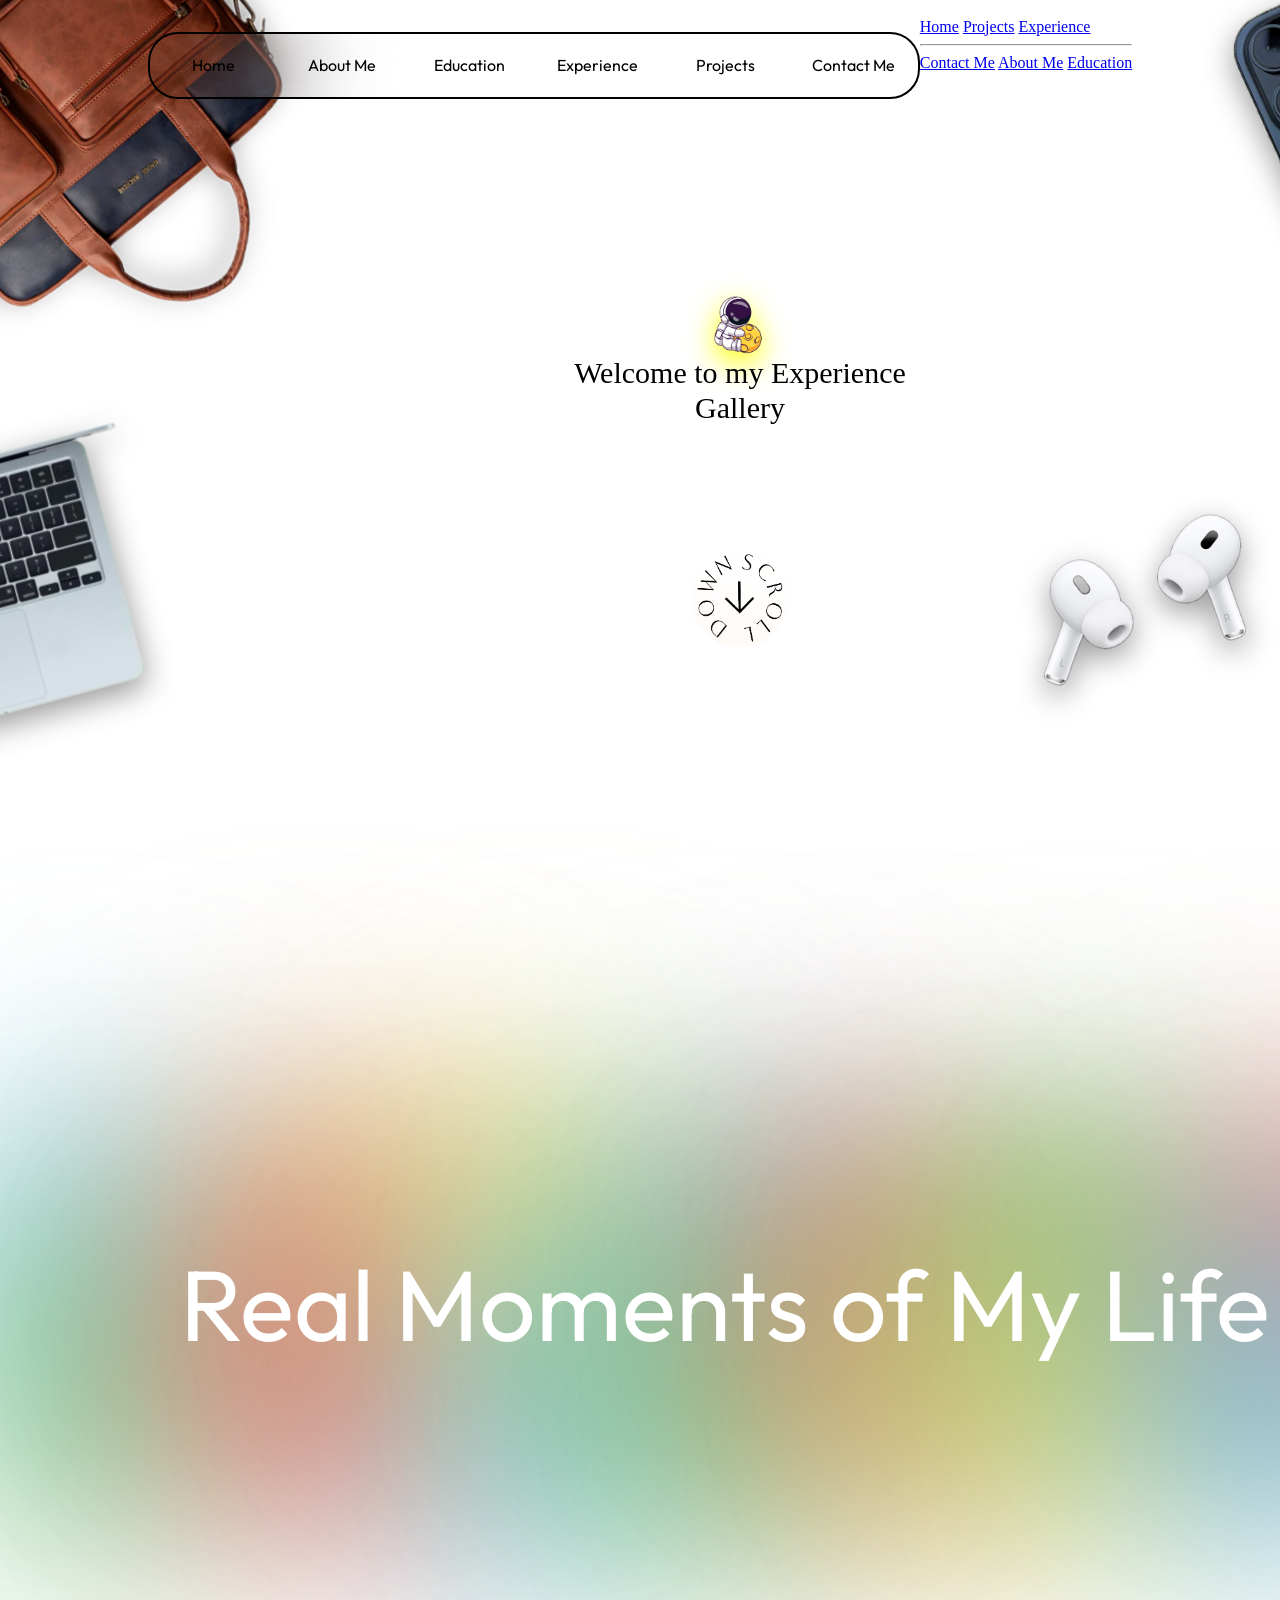
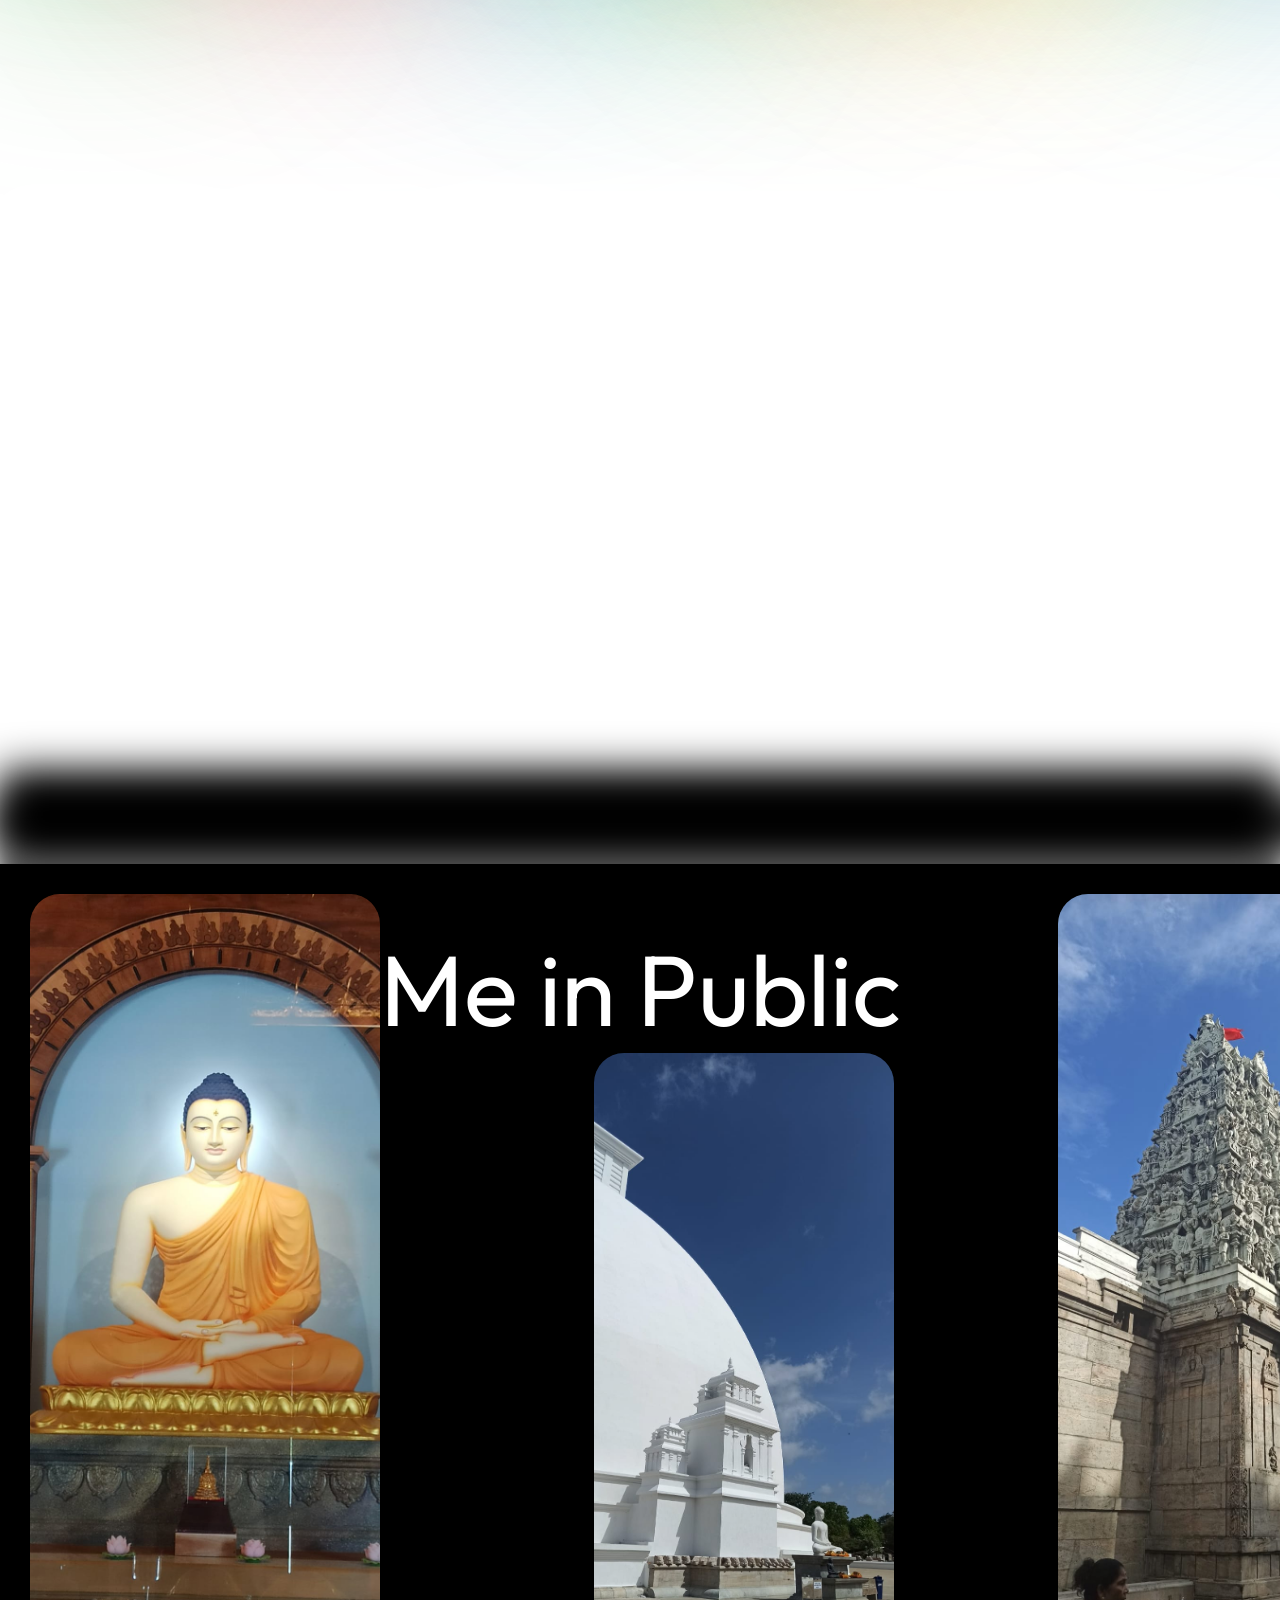
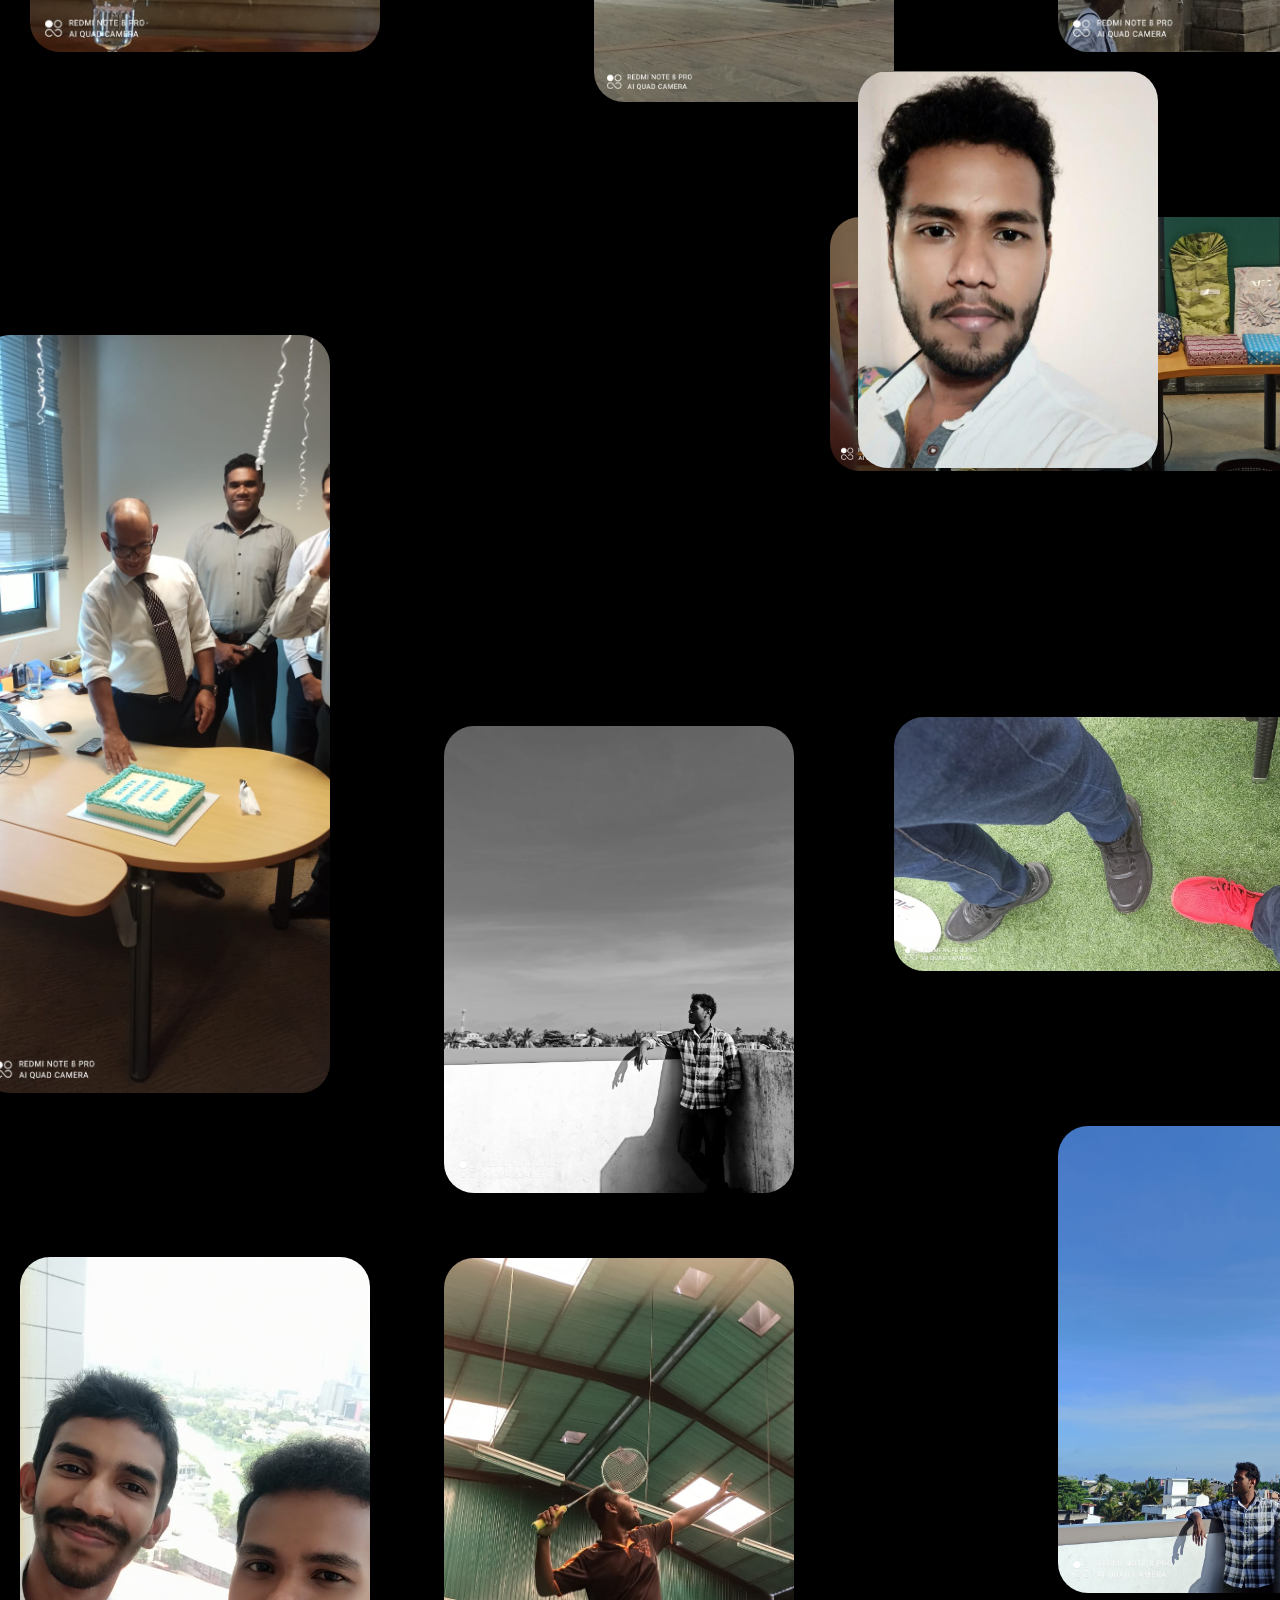
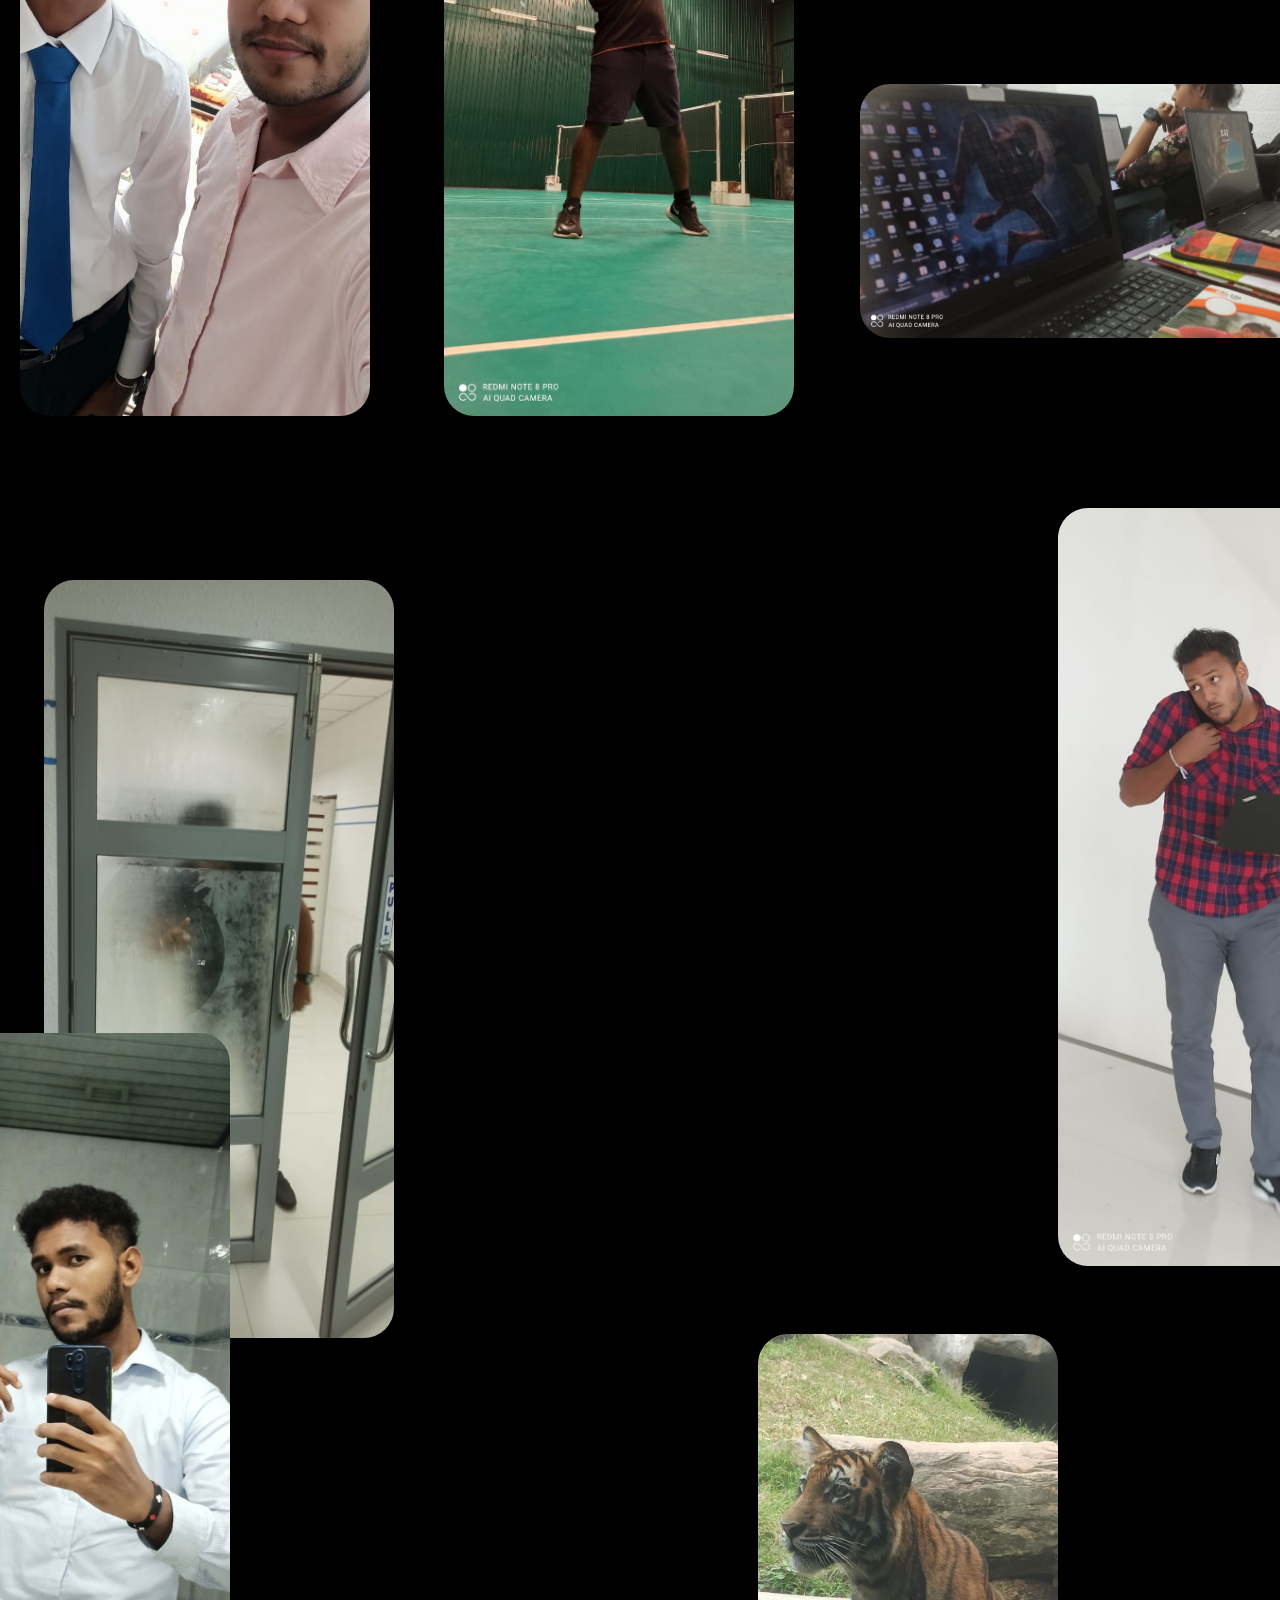
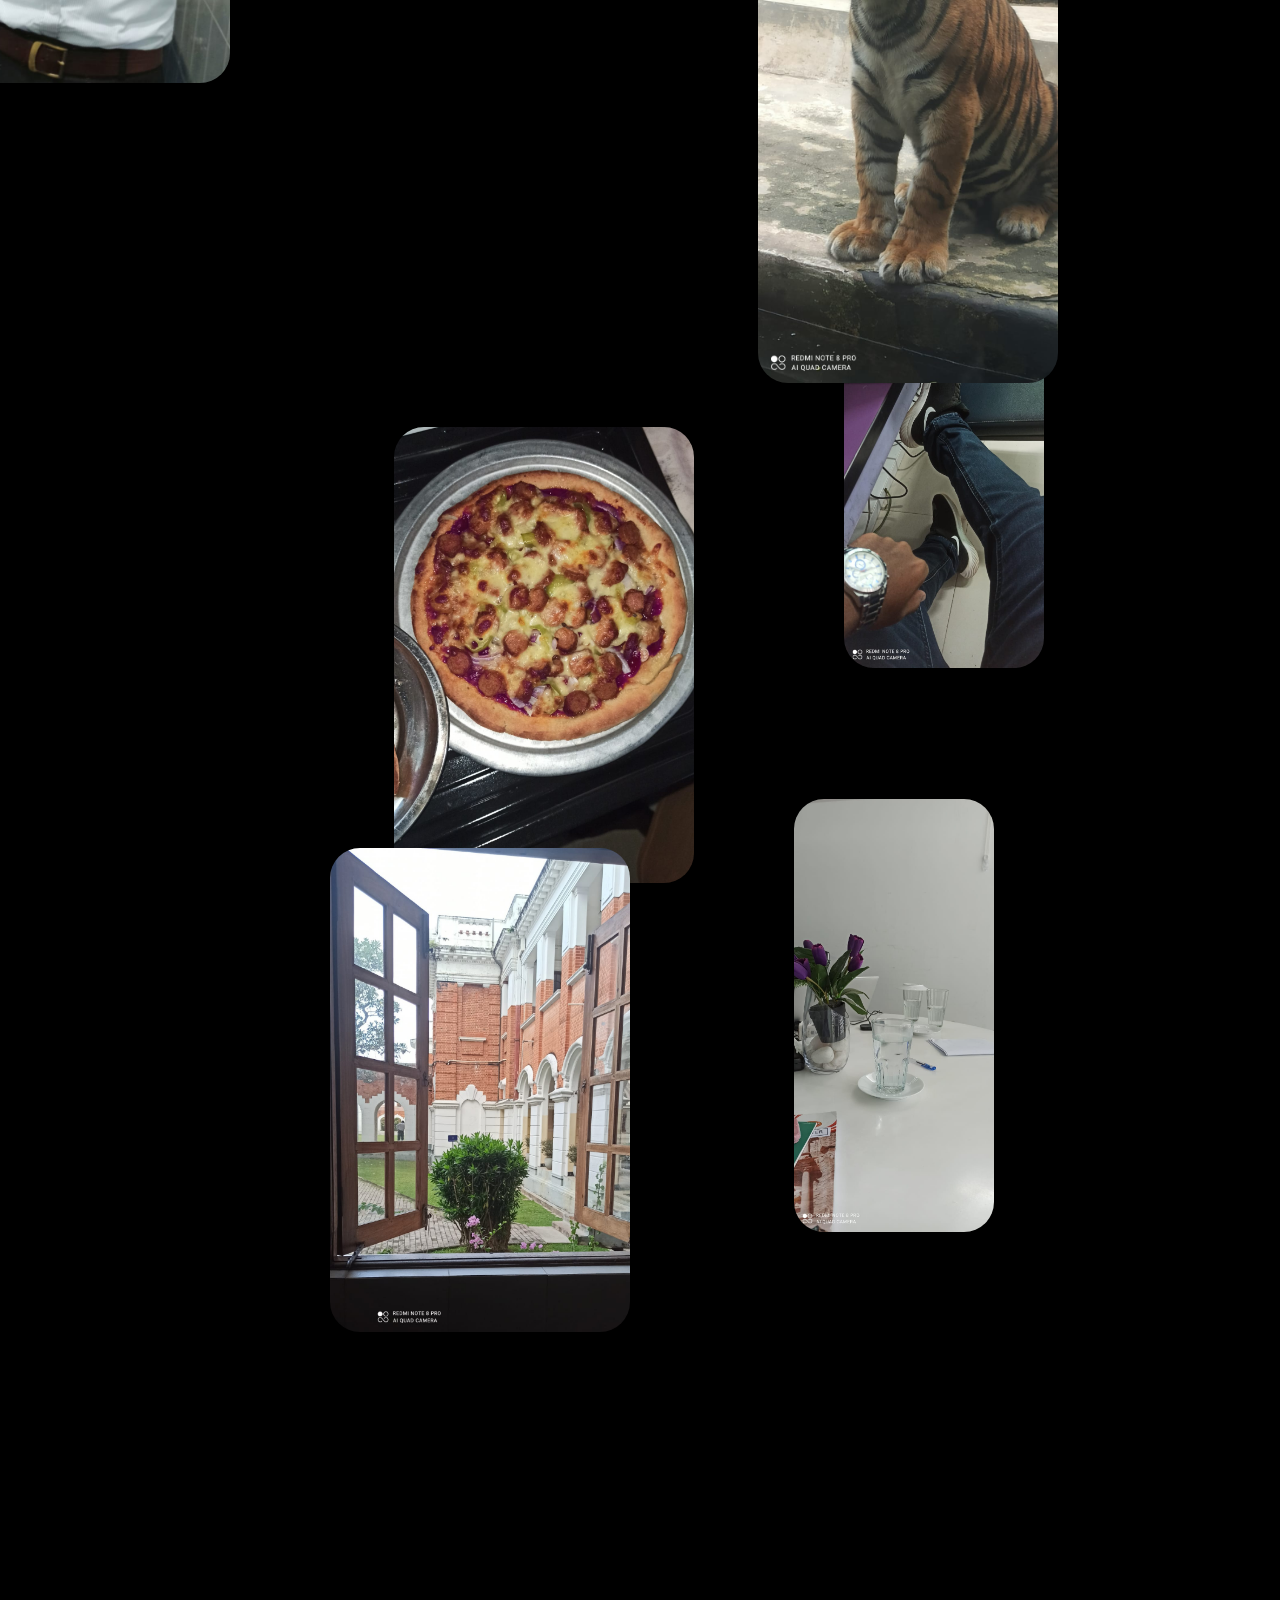
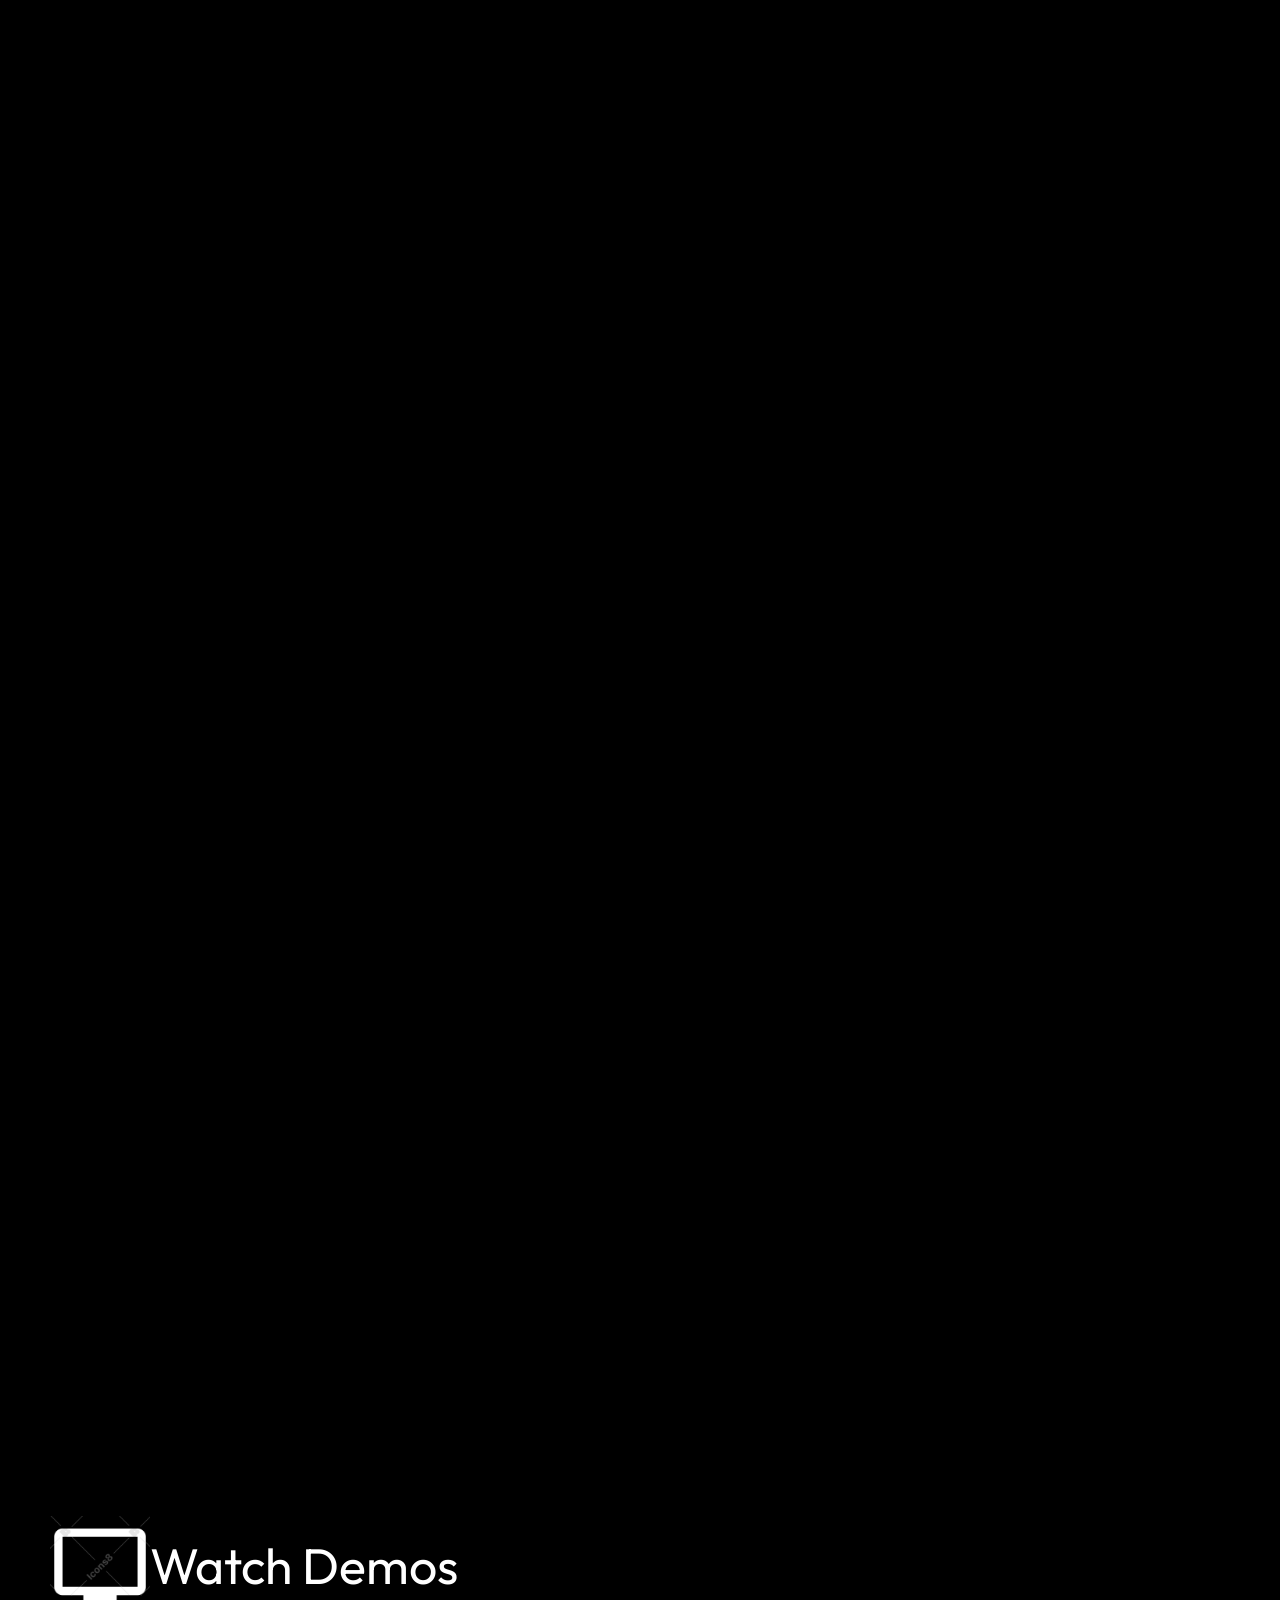
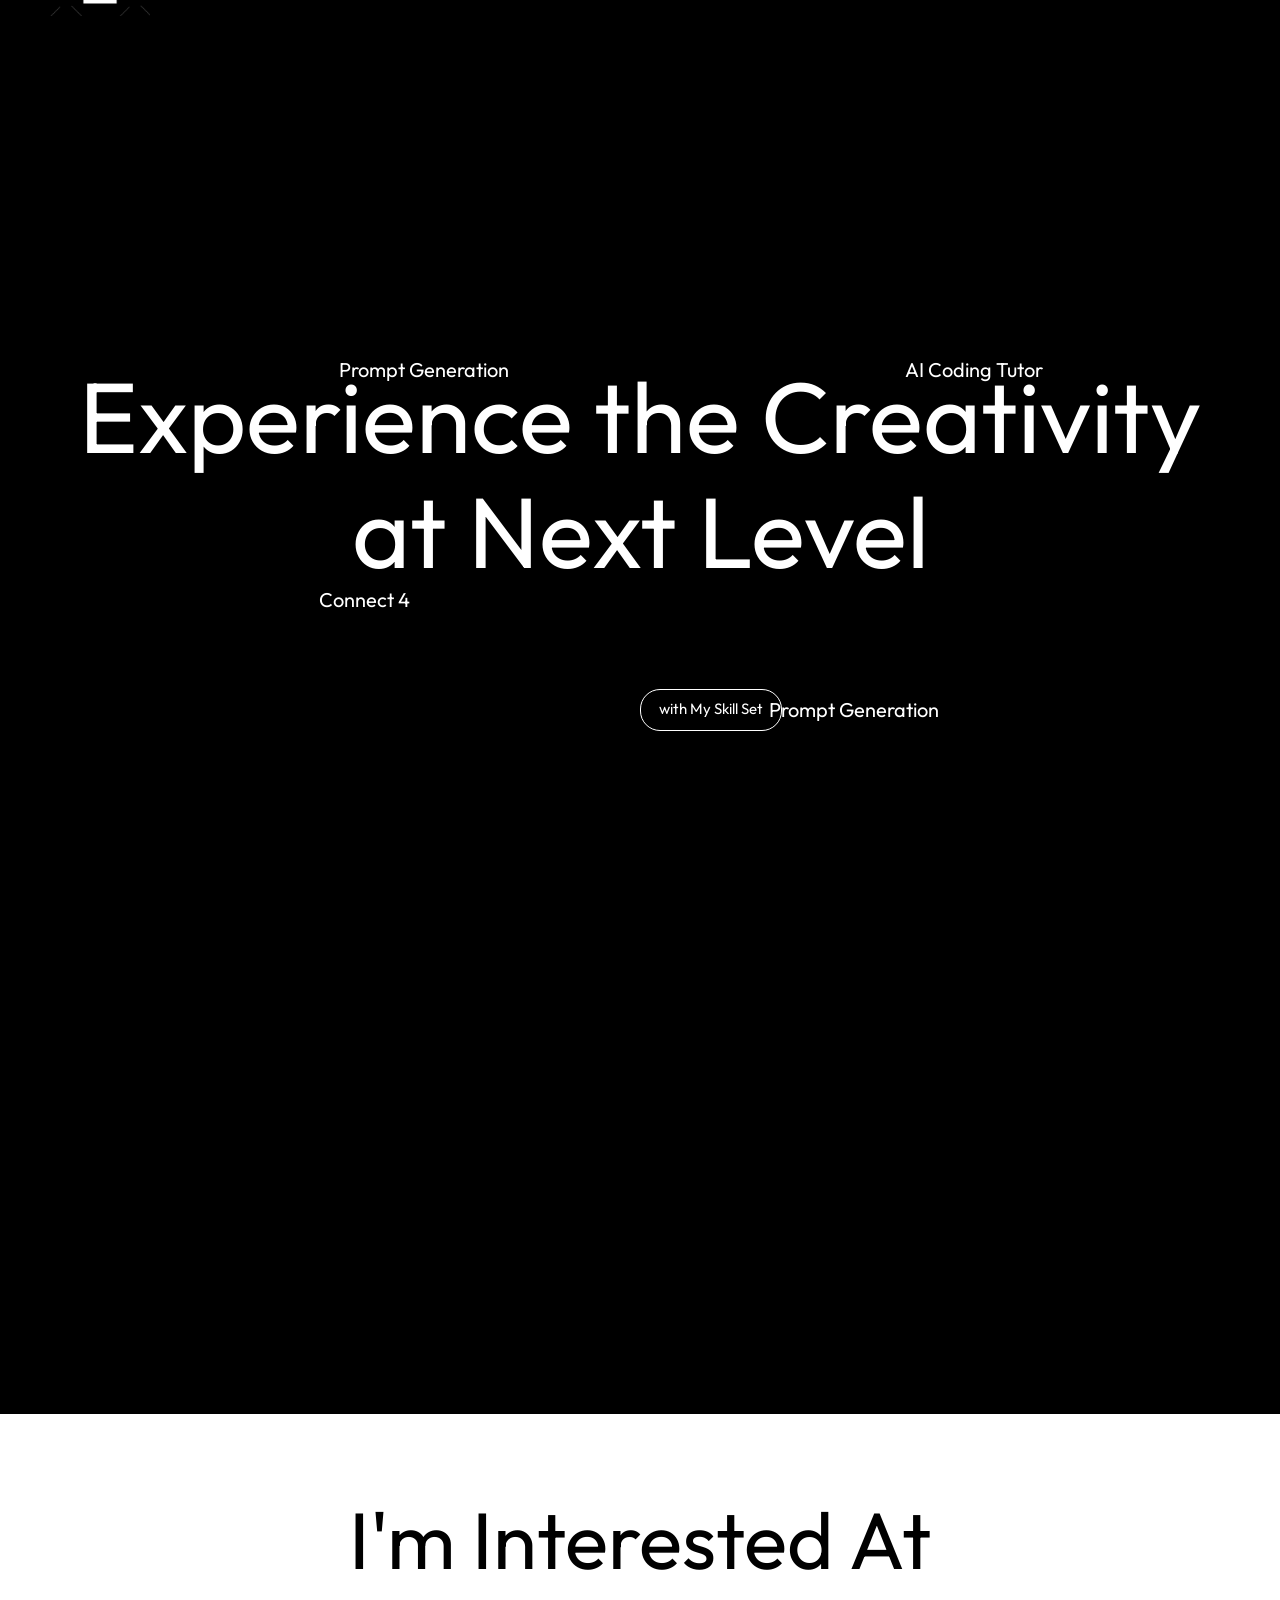
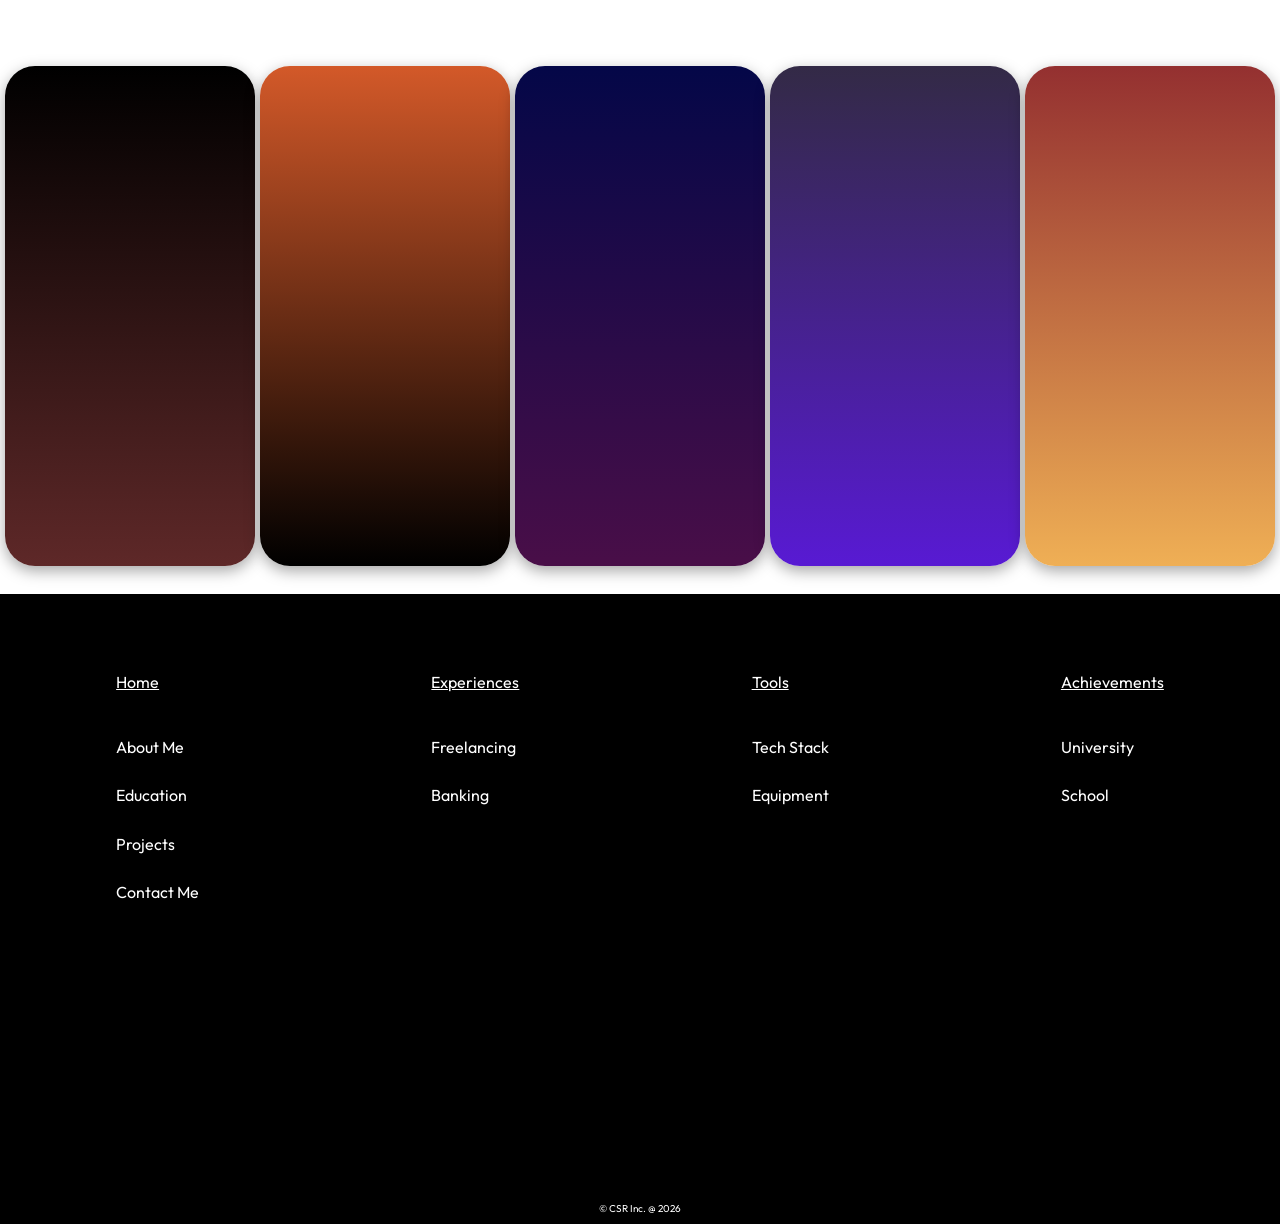
==== commit 16675b72: "created mobile list bar" ====
--- a/experience.html
+++ b/experience.html
@@ -29,6 +29,16 @@
         <div><a href="projects.html">Projects</a></div>
         <div><a href="">Contact Me</a></div>
     </nav>
+
+    <div class="nav-list">
+        <a href="index.html">Home</a>
+        <a href="projects.html">Projects</a>
+        <a href="experience.html">Experience</a>
+        <hr id="nav-line">
+        <a href="experience.html#say-hi-form">Contact Me</a>
+        <a href="index.html#about-me">About Me</a>
+        <a href="index.html#education-heading">Education</a>
+    </div>
 
     <nav id="mobile-nav">
         <img width="45px" src="assets/images/c1.jpg" alt="mobile-logo">
@@ -226,6 +236,7 @@
     <div class="blotter"></div>
 
 </footer>
+<script src="script.js"></script>
 </body>
 </html>
 
--- a/style.css
+++ b/style.css
@@ -3597,6 +3597,7 @@
         top: 0;
         border-radius: 30px;
         border: 2px solid black;
+        overflow: hidden;
     }
     #mobile-nav > i{
         transform: translateY(12px) translateX(-12px);
@@ -3888,6 +3889,61 @@
         height: 120px;
         border-radius: 20px;
     }
+    .content-div > p, .content-div > a, .content-div >  nav > a{
+        font-size: 10px;
+        color: dimgray;
+    }
+
+    footer{
+        height: 40vh;
+        background-color: whitesmoke;
+    }
+
+    footer .blotter{
+        display: none;
+    }
+    #copyright{
+        color: dimgray;
+    }
+
+    footer video{
+        display: none;
+    }
+    .nav-list{
+        flex-direction: column;
+        background: whitesmoke;
+        position: absolute;
+        top: 0;
+        right: -900px;
+        width: 80%;
+        height: 40vh;
+        padding-top: 80px;
+        transition: all 0.3s ease;
+        text-decoration: none;
+        color: white;
+        border: 2px solid dimgray;
+        border-radius: 30px;
+        opacity: 0.8;
+    }
+    .nav-list a{
+        text-decoration: none;
+        color: black;
+        font-family: "Outfit", sans-serif;
+        display: block;
+        margin-top: 20px;
+        margin-left: 130px;
+    }
+    .nav-list.active{
+        right: 0;
+    }
+    .nav-list li:not(:last-child){
+        text-align: left;
+        width: 100%;
+        padding: 10px 30px;
+    }
+    #nav-line{
+        width: 90%;
+    }
 
 }
 
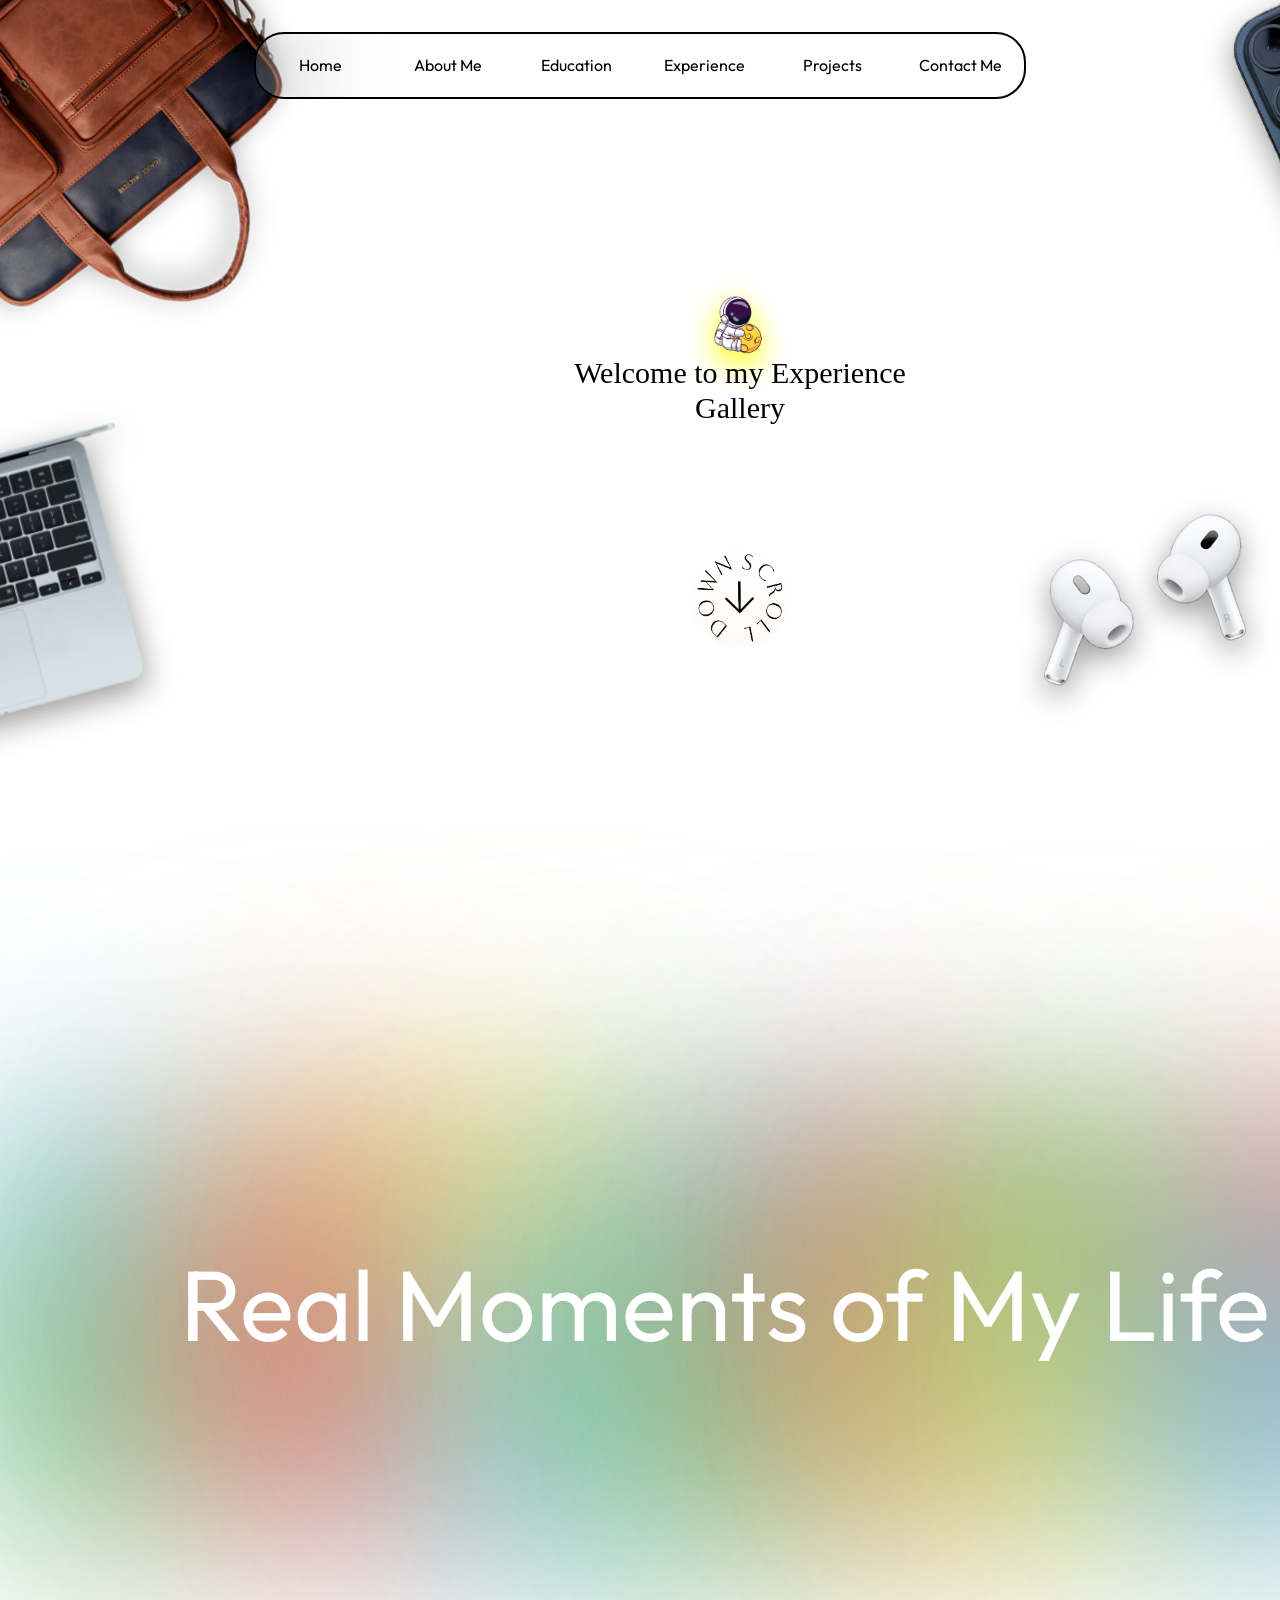
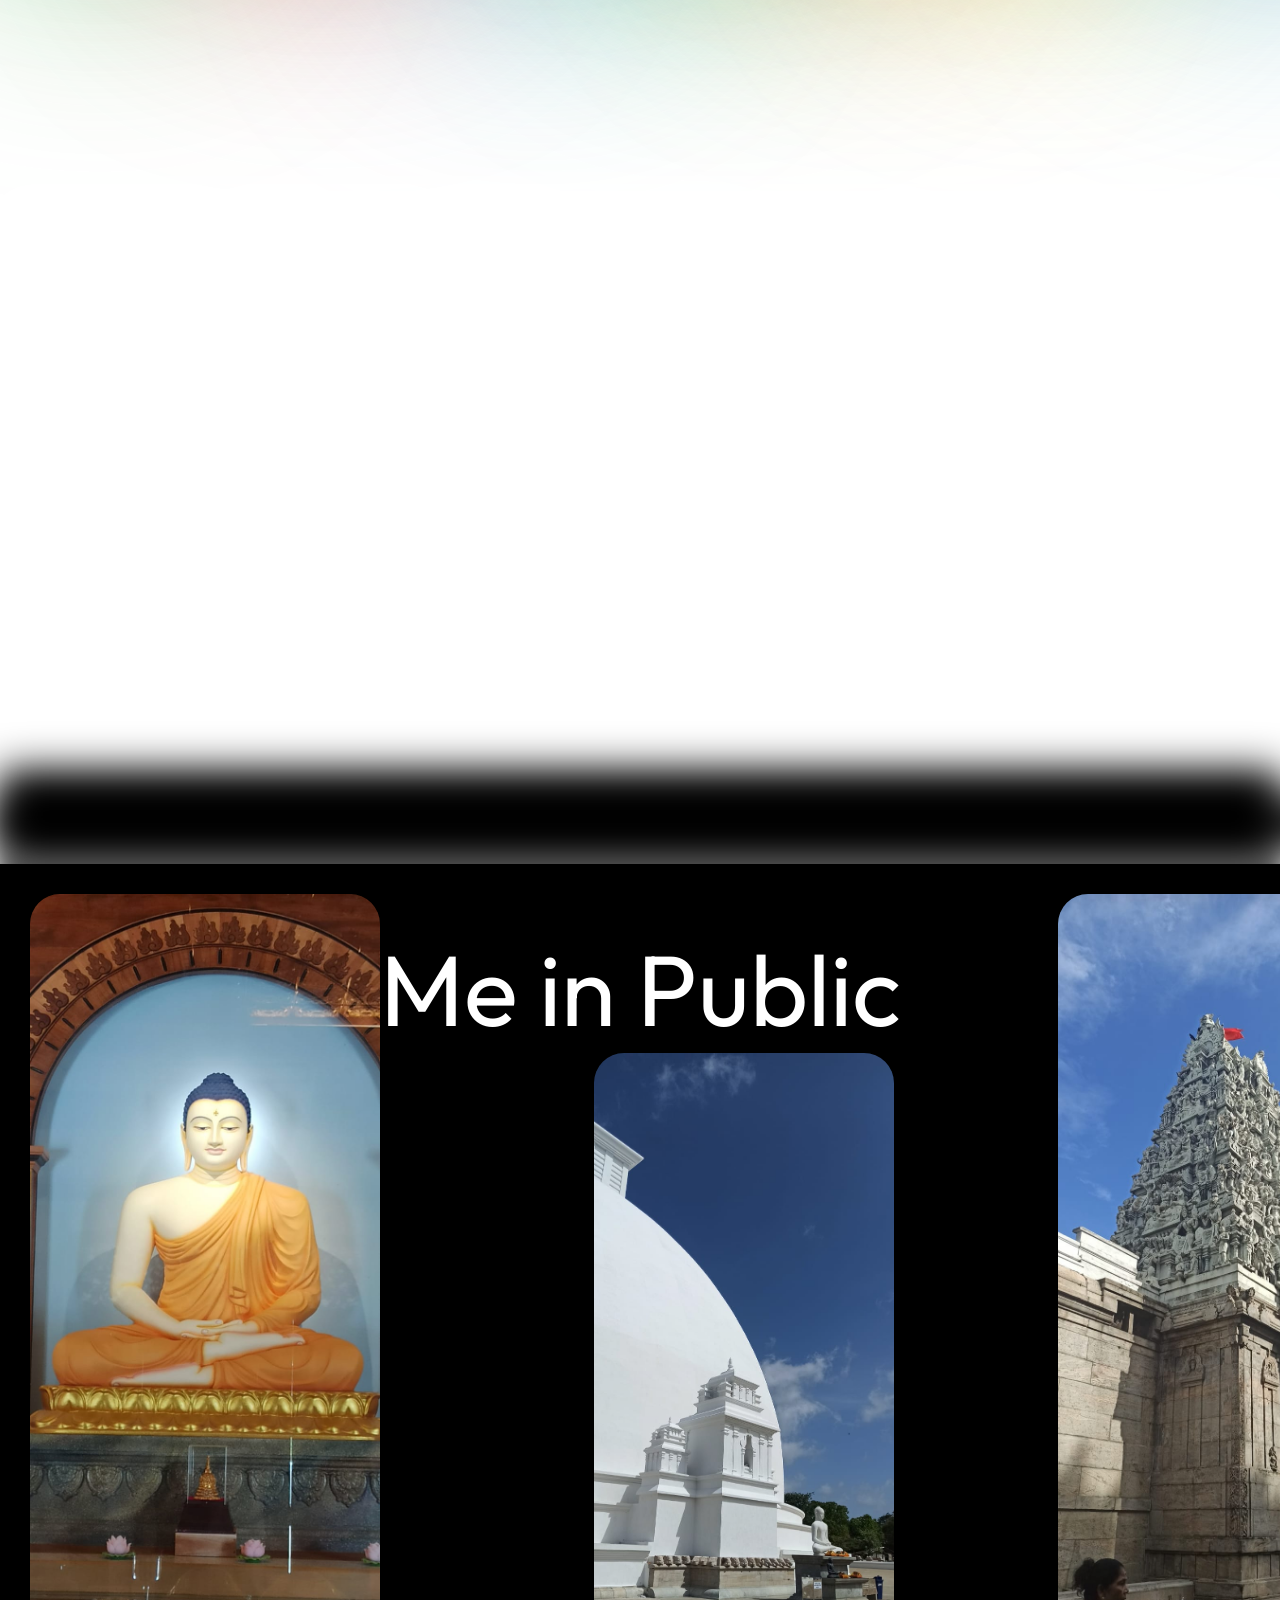
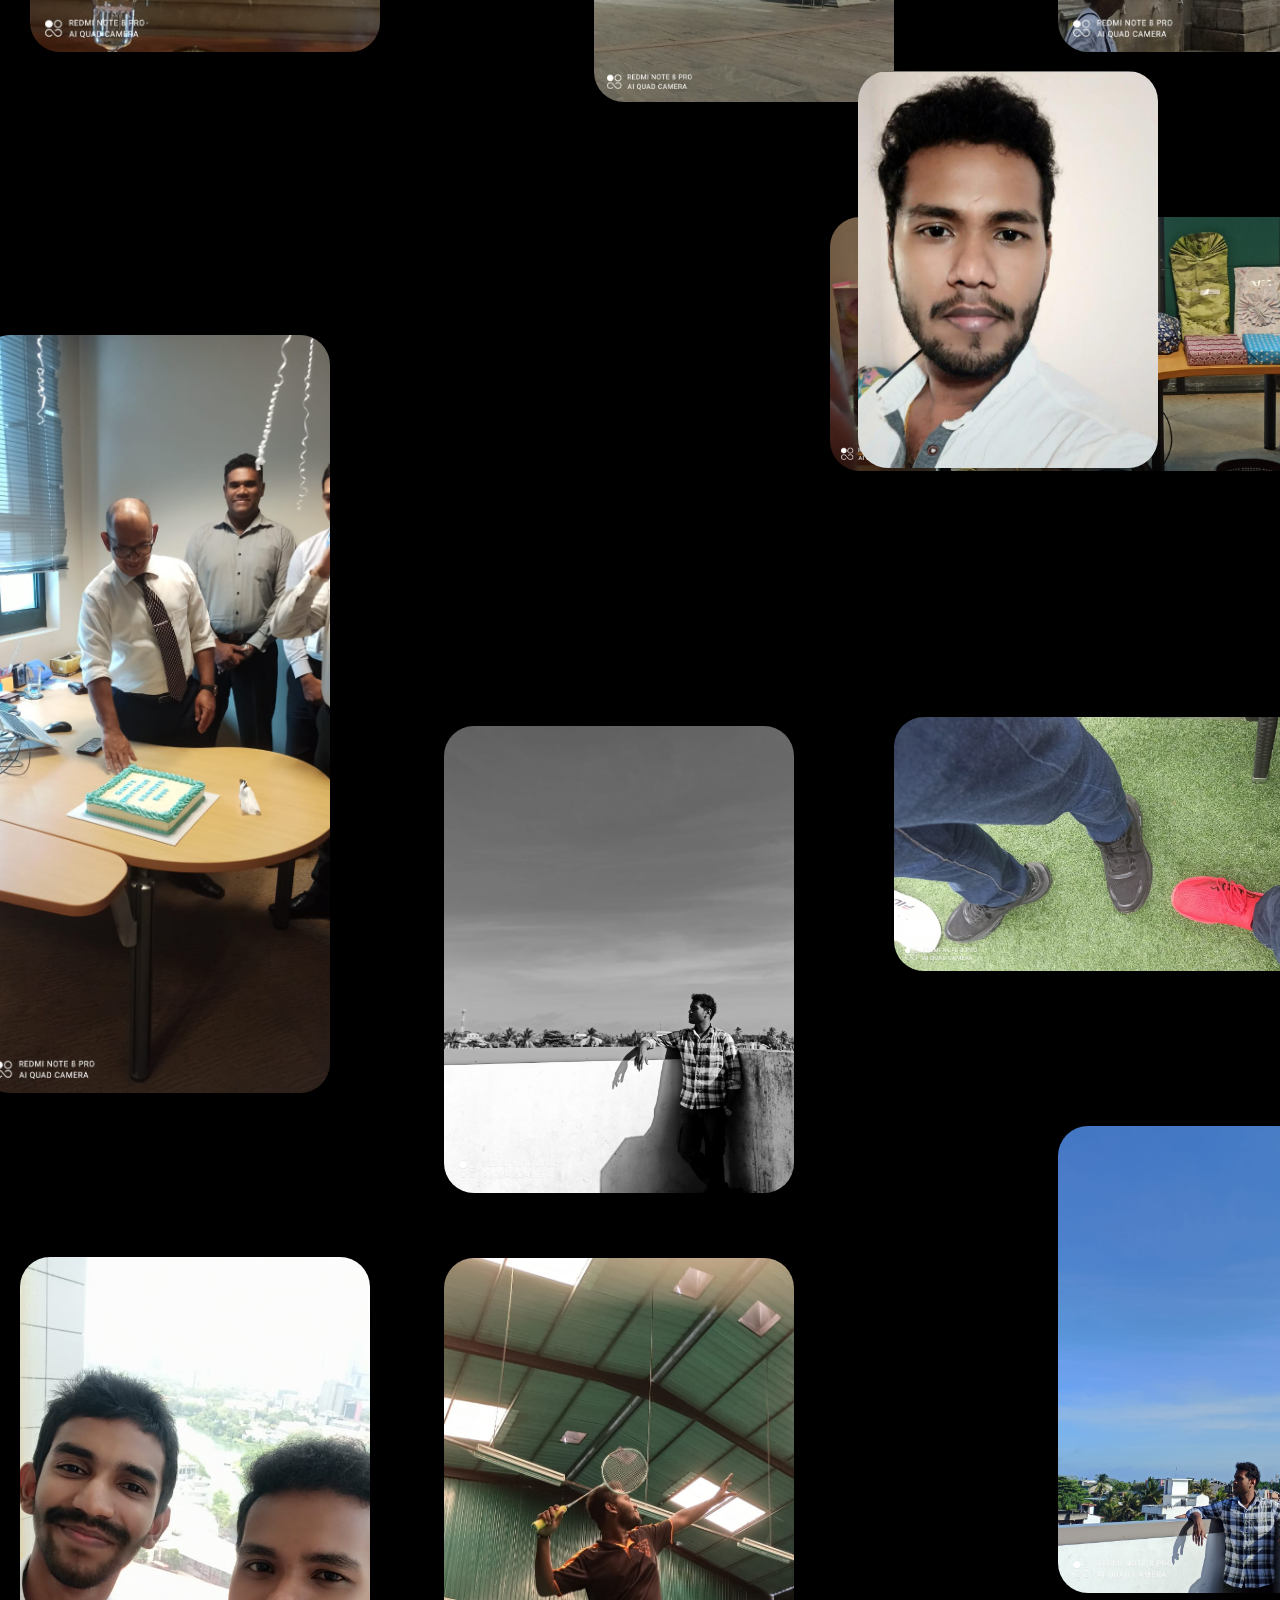
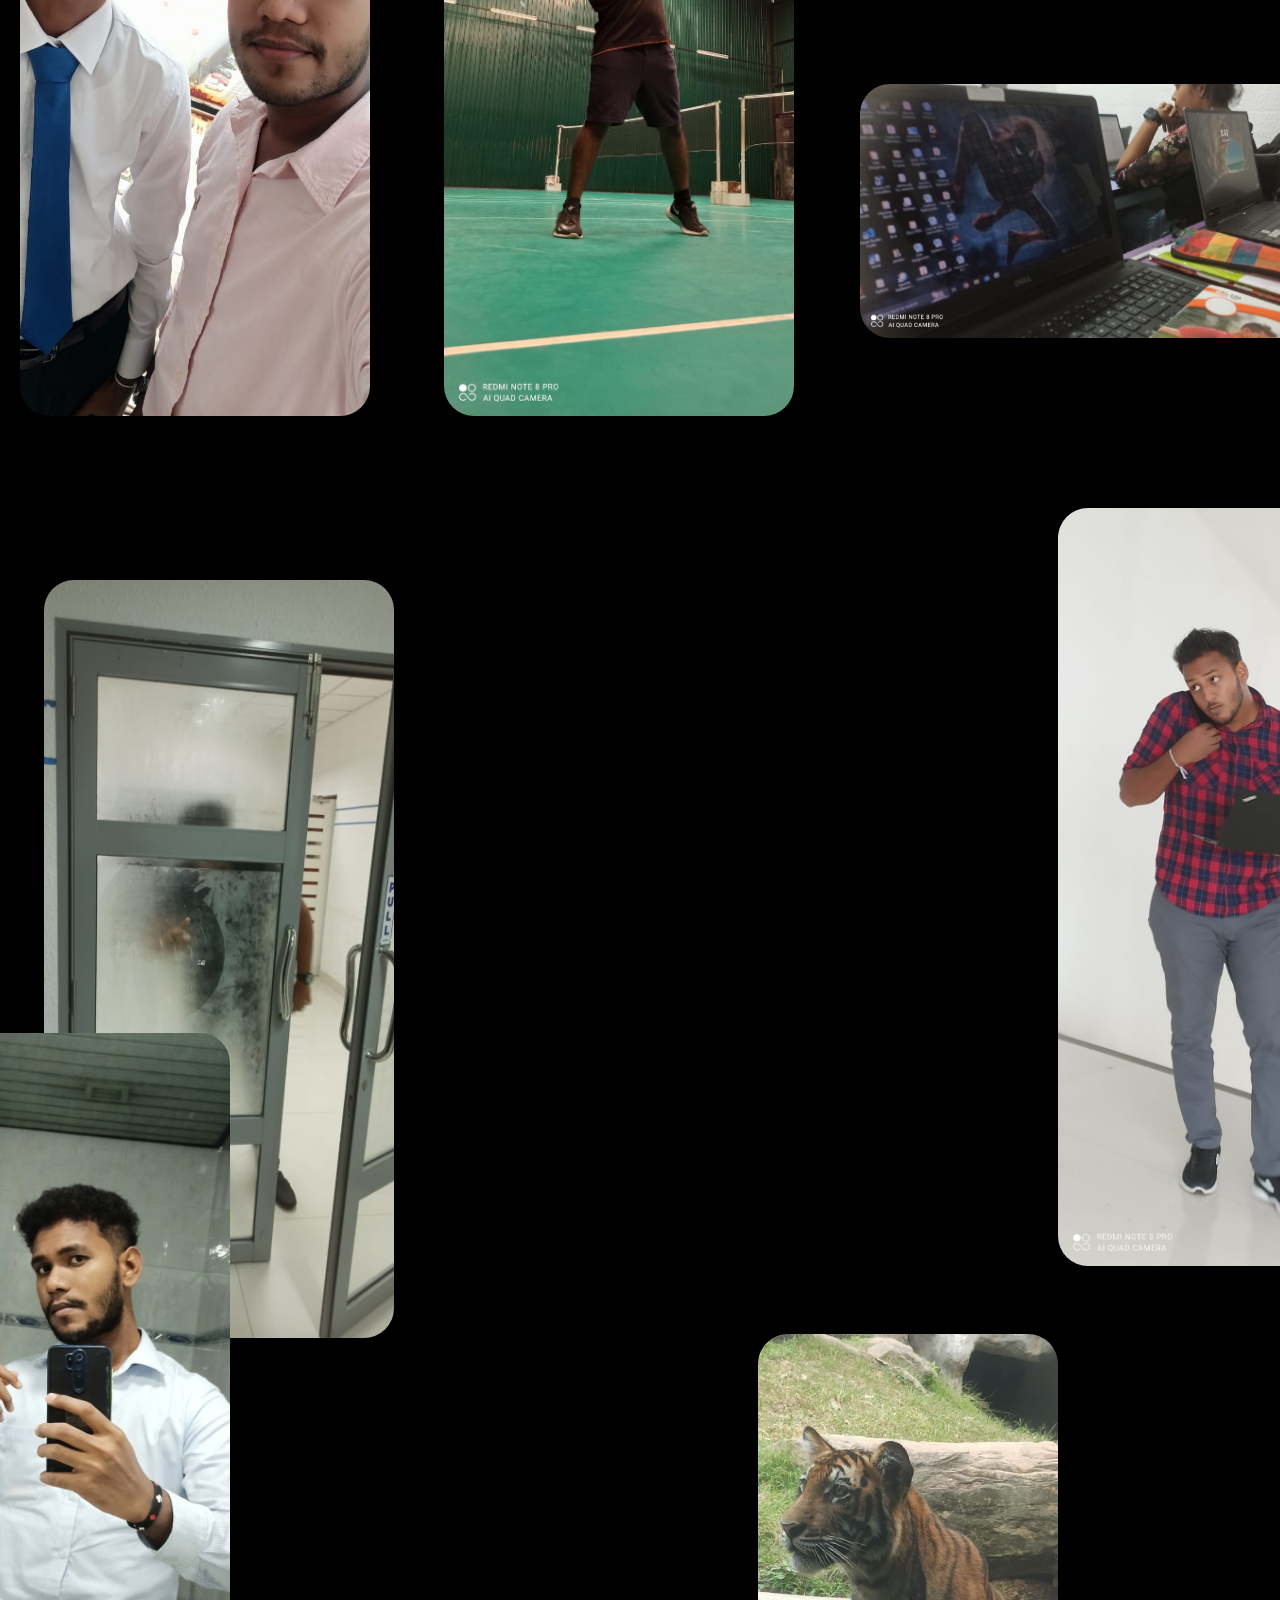
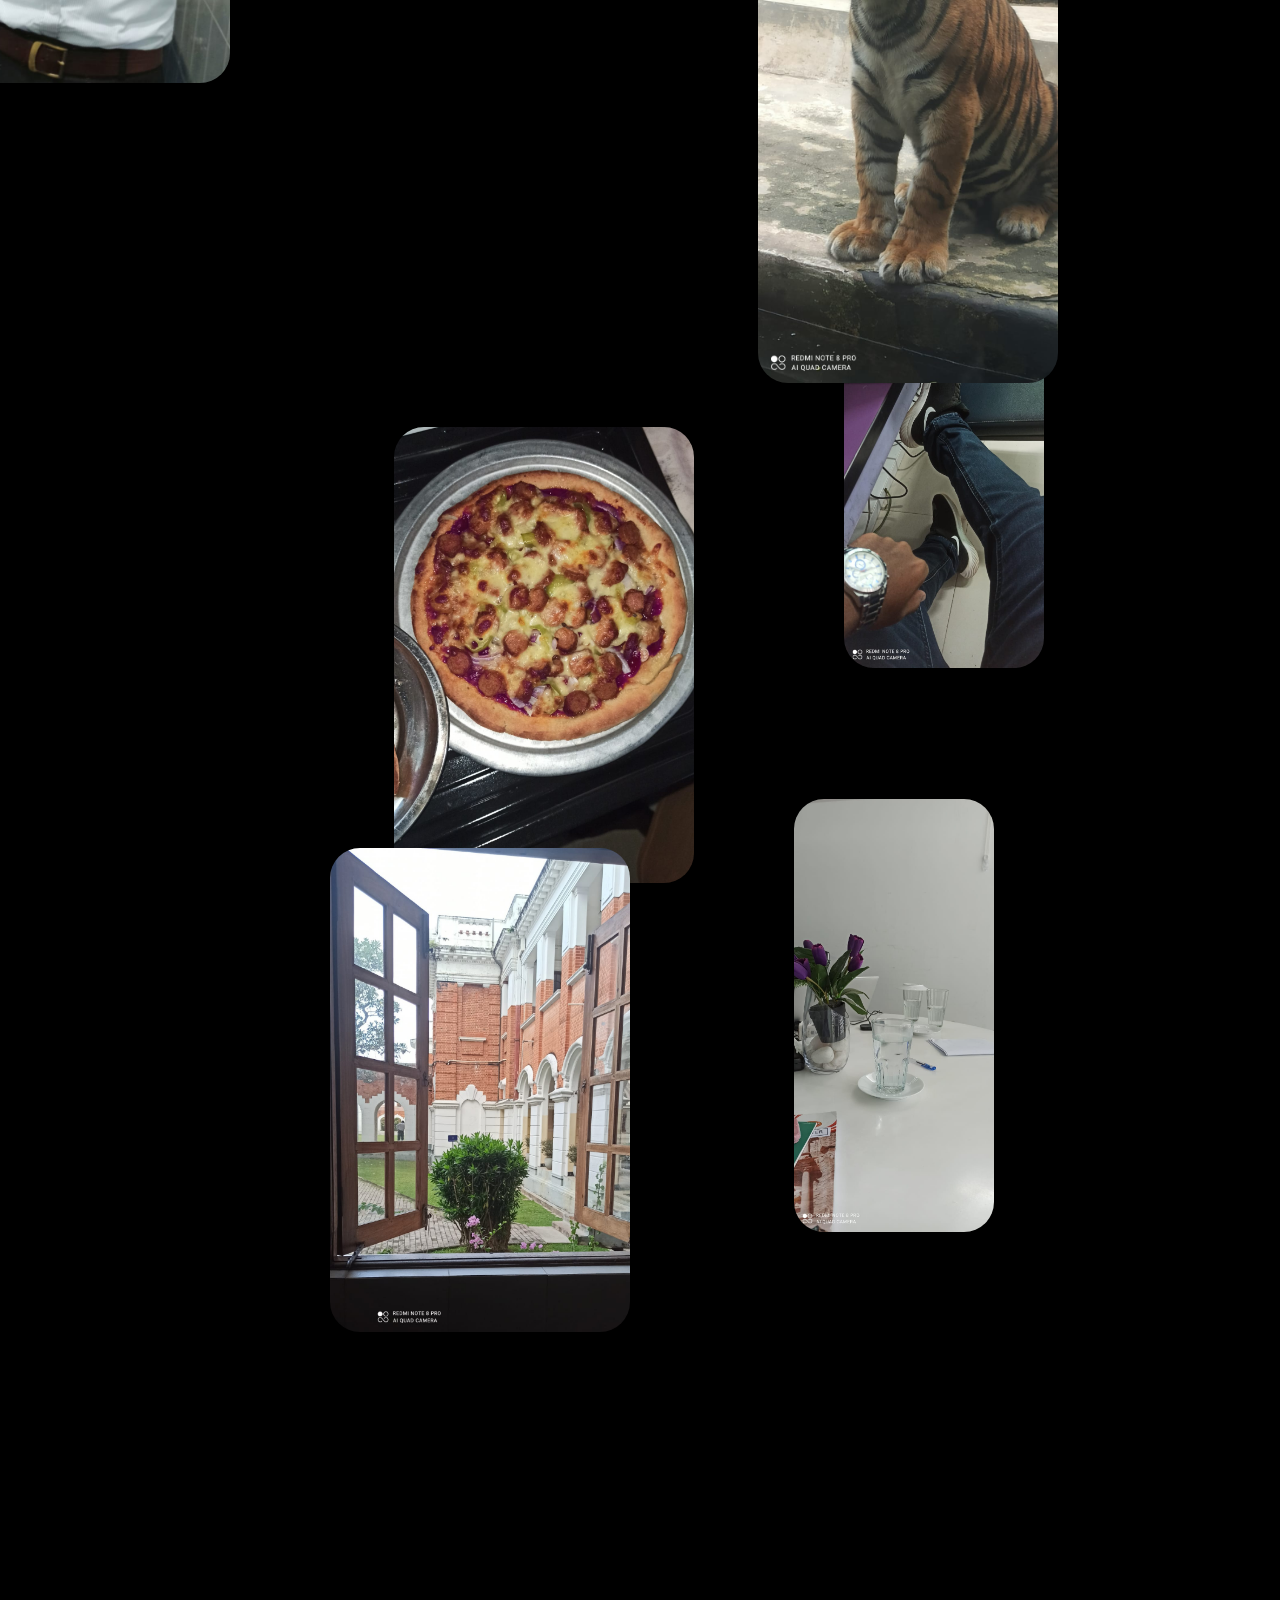
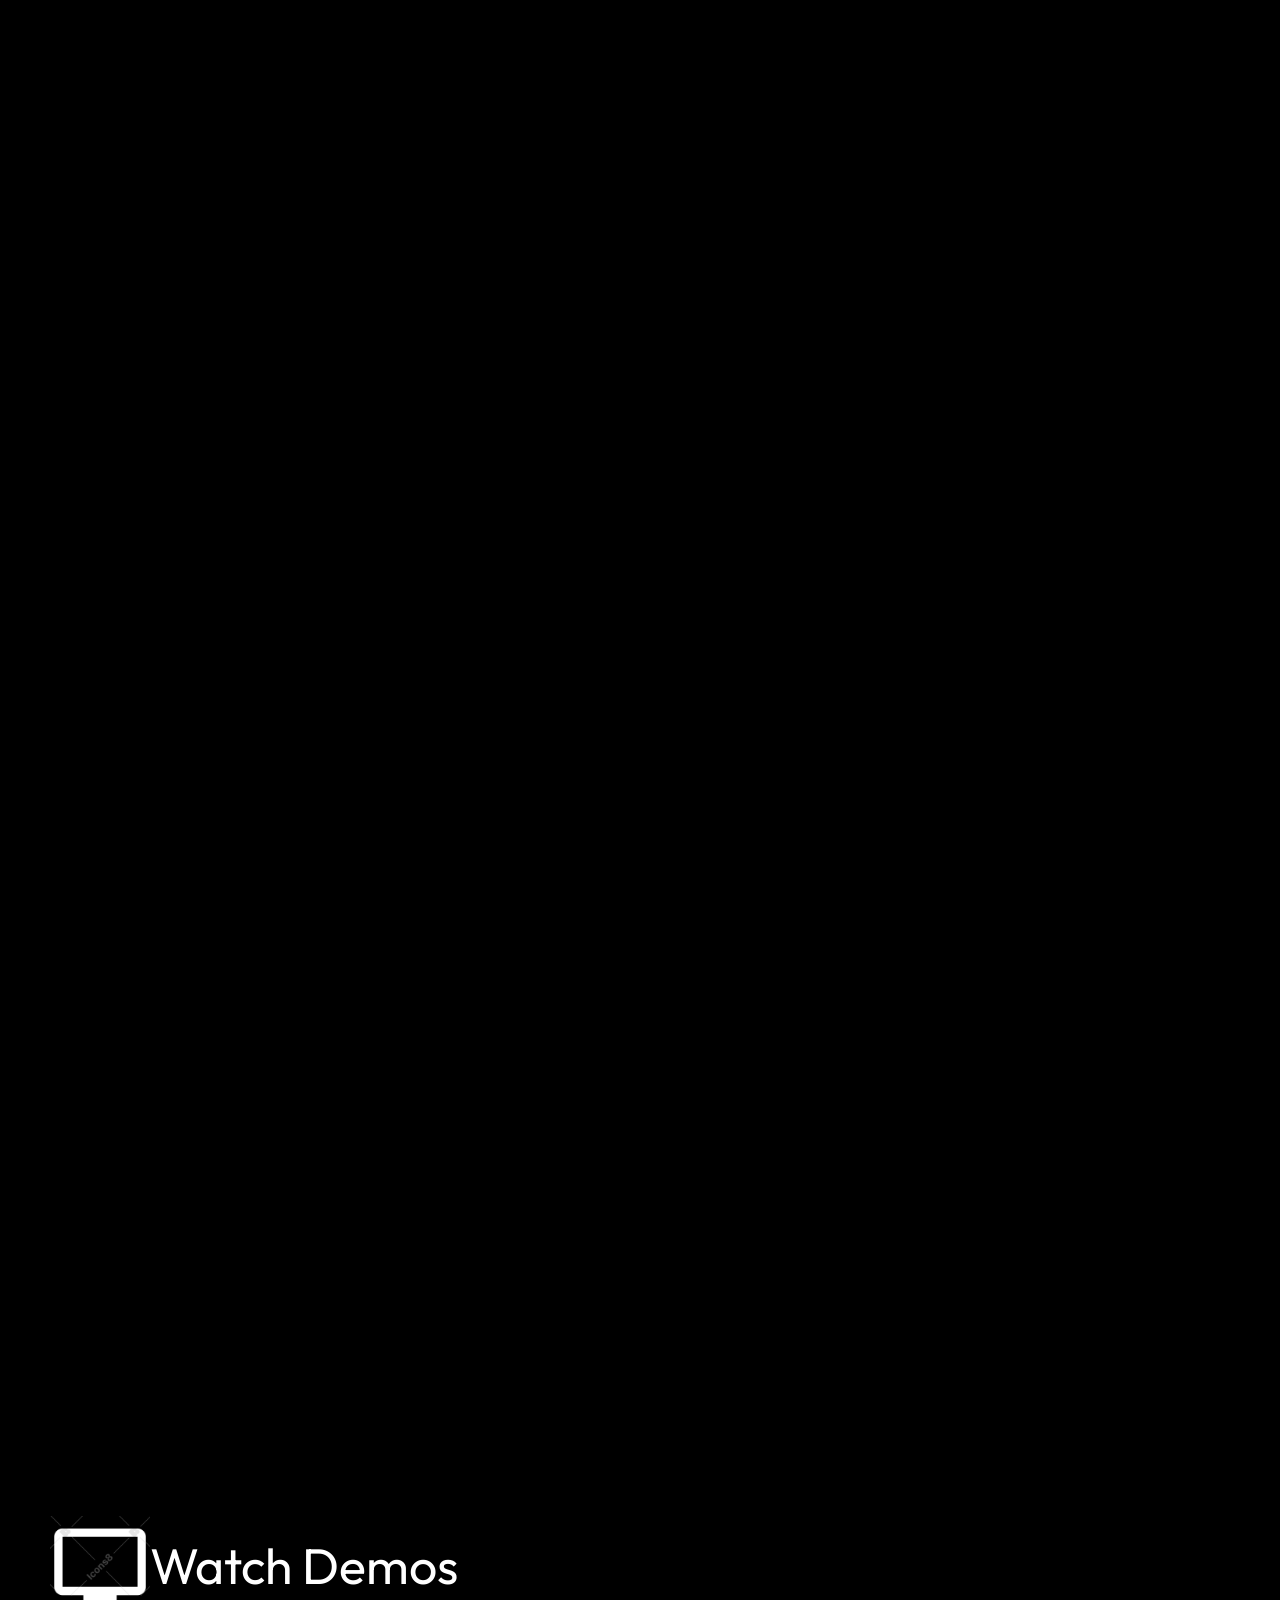
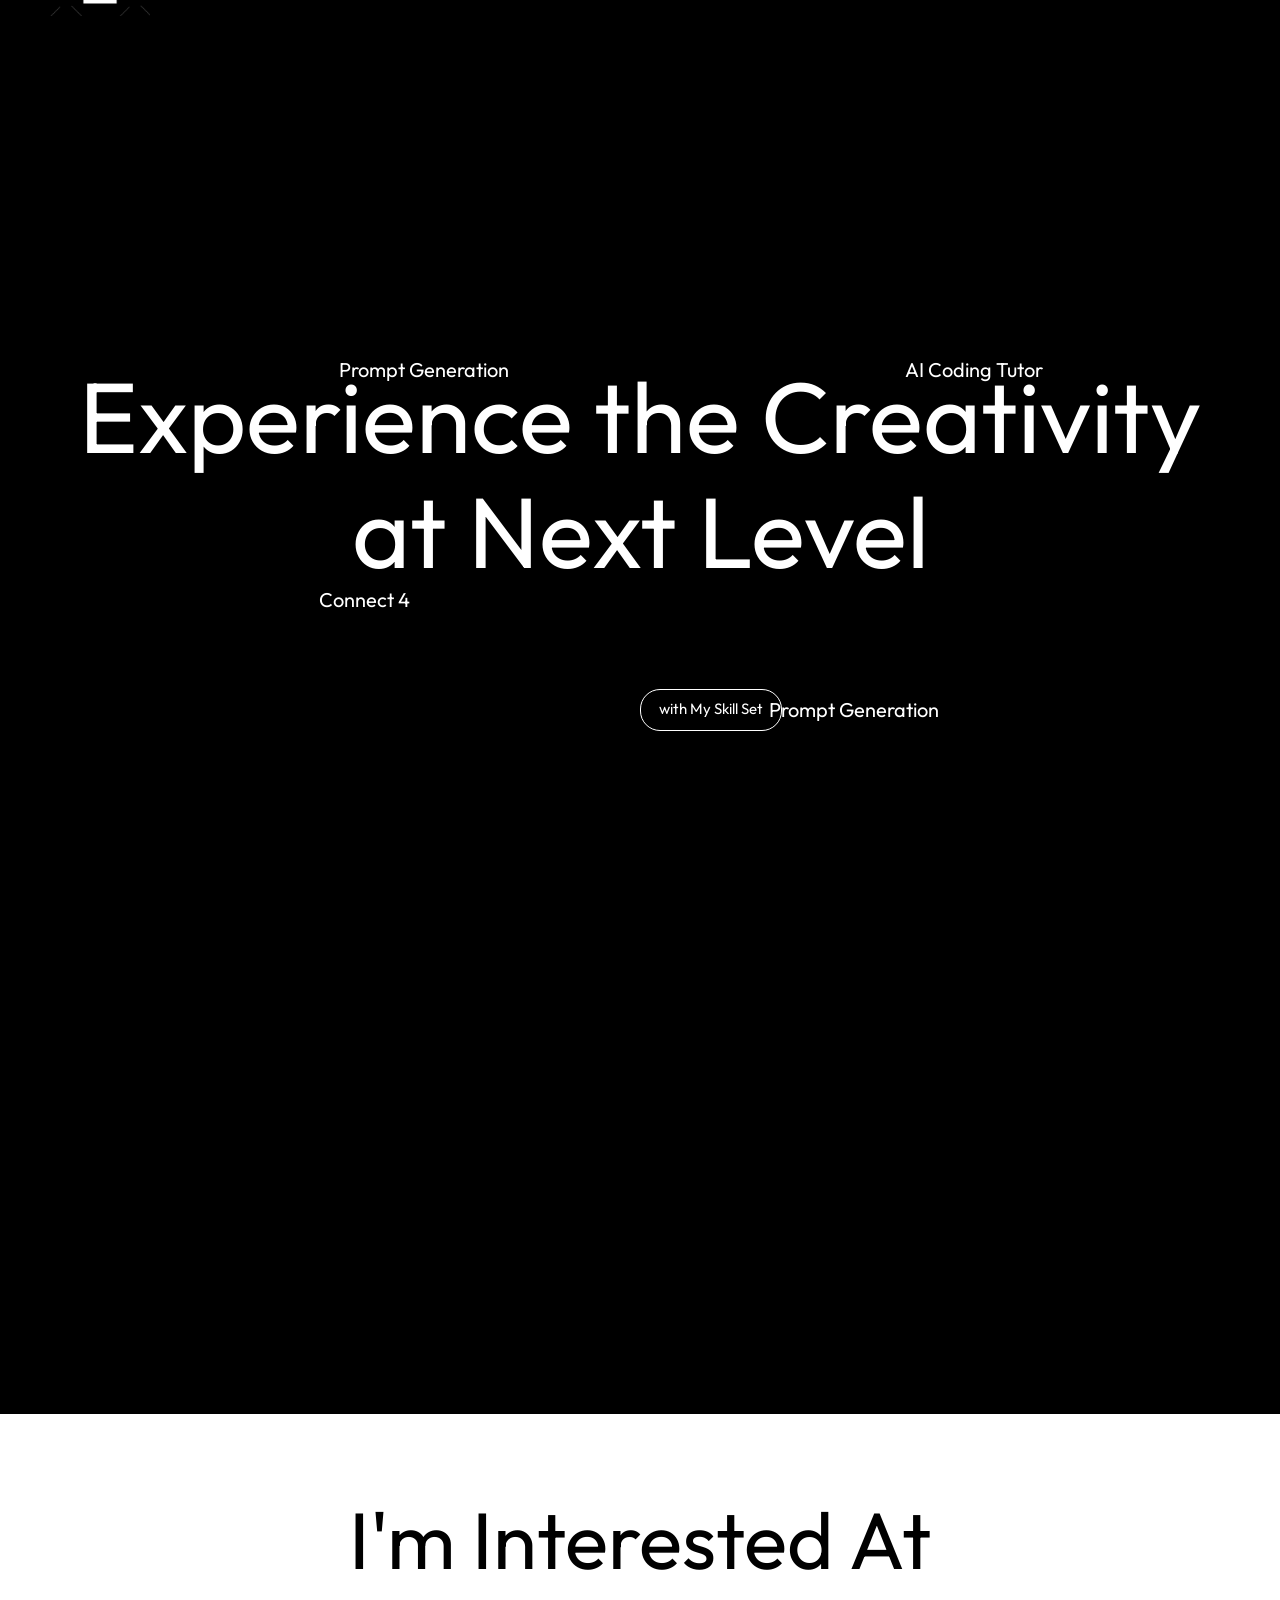
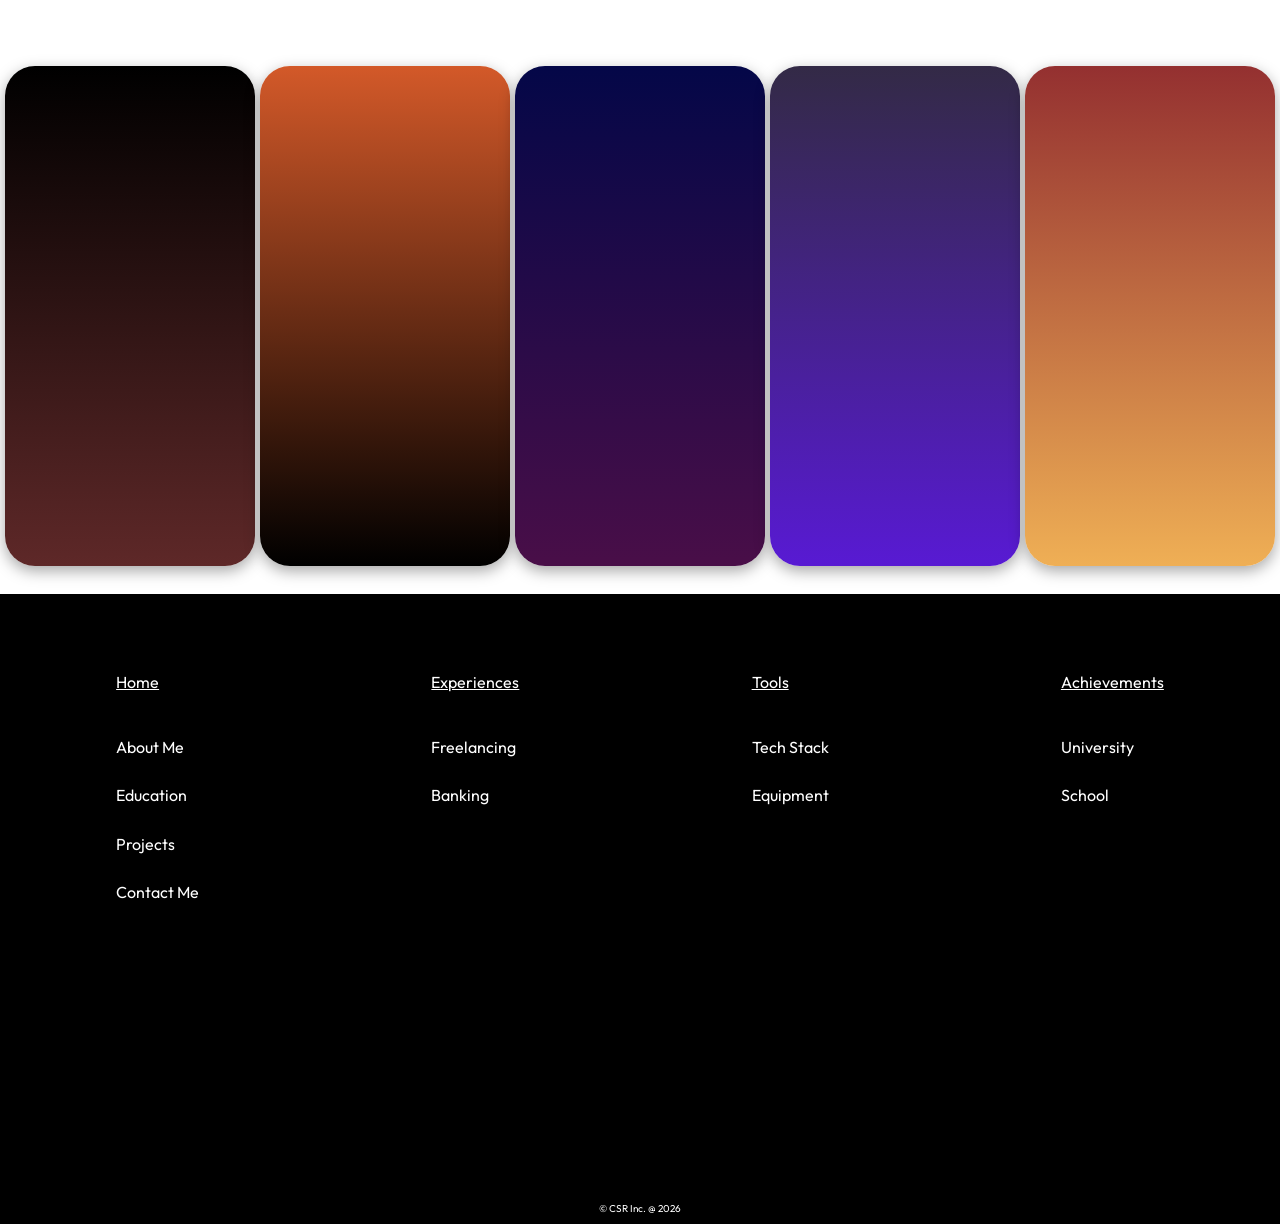
==== commit 9b2db404: "fixed mobile toggle menu" ====
--- a/experience.html
+++ b/experience.html
@@ -43,7 +43,7 @@
     <nav id="mobile-nav">
         <img width="45px" src="assets/images/c1.jpg" alt="mobile-logo">
         <p>Experience</p>
-        <i class="fa-solid fa-bars" style="color: rgb(0, 0, 0); height: 3em;"></i>
+        <i id="ham-icon" class="fa-solid fa-bars" style="color: rgb(0, 0, 0); height: 3em;"></i>
     </nav>
 </header>
 
@@ -235,6 +235,21 @@
     </div>
     <div class="blotter"></div>
 
+    <div id="social-media-container">
+        <a target="_blank" href="https://github.com/chathurarathnayake443-coder"><i class="fa-brands fa-github" style="color: rgb(255, 255, 255);"></i></a>
+        <a target="_blank" href="https://www.linkedin.com/in/chathura-rathnayake-a3b42a2b0?utm_source=share_via&utm_content=profile&utm_medium=member_android"><i class="fa-brands fa-linkedin" style="color: rgb(255, 255, 255);"></i></a>
+        <a target="_blank" href="https://wa.me/94757247495?text=Hello%20Can%20I%20Get%20More%20Details?"><i class="fa-brands fa-whatsapp" style="color: rgb(255, 255, 255);"></i></a>
+        <a target="_blank" href="https://www.facebook.com/share/1To14KzZrN/"><i class="fa-brands fa-facebook" style="color: rgb(255, 255, 255);"></i></a>
+        <a target="_blank" href="https://www.instagram.com/chathura_971?igsh=NmgwNXp4bWl6dWEw"><i class="fa-brands fa-instagram" style="color: rgb(255, 255, 255);"></i></a>
+    </div>
+
+    <div id="mobile-social-media-container">
+        <a target="_blank" href="https://github.com/chathurarathnayake443-coder"><i class="fa-brands fa-github" style="color: rgb(0,0,0);"></i></a>
+        <a target="_blank" href="https://www.linkedin.com/in/chathura-rathnayake-a3b42a2b0?utm_source=share_via&utm_content=profile&utm_medium=member_android"><i class="fa-brands fa-linkedin" style="color: rgb(0,0,0);"></i></a>
+        <a target="_blank" href="https://wa.me/94757247495?text=Hello%20Can%20I%20Get%20More%20Details?"><i class="fa-brands fa-whatsapp" style="color: rgb(0,0,0);"></i></a>
+        <a target="_blank" href="https://www.facebook.com/share/1To14KzZrN/"><i class="fa-brands fa-facebook" style="color: rgb(0,0,0);"></i></a>
+        <a target="_blank" href="https://www.instagram.com/chathura_971?igsh=NmgwNXp4bWl6dWEw"><i class="fa-brands fa-instagram" style="color: rgb(0,0,0);"></i></a>
+    </div>
 </footer>
 <script src="script.js"></script>
 </body>
--- a/style.css
+++ b/style.css
@@ -1818,7 +1818,6 @@
 #get-cv-btn{
     font-family: 'Outfit', sans-serif;
     font-size: 20px;
-    color: royalblue;
     border: 1px solid royalblue;
     border-radius: 30px;
     width: 250px;
@@ -1826,10 +1825,19 @@
     transition-duration: 0.4s;
     transform: translateX(100px);
 }
+
+#get-cv-btn > a{
+    text-decoration: none;
+    width: 100%;
+}
 #get-cv-btn:hover{
     color: white;
     background-color: royalblue;
     border: 1px solid royalblue;
+}
+
+#get-cv-btn > a:hover{
+    color: white;
 }
 #home-section-3{
     width: 100%;
@@ -1925,10 +1933,11 @@
     flex-direction: row;
     align-items: center;
     justify-content: center;
-    transition-duration: 0.4s;
+    transition-duration: 0.6s;
 }
 .small-edu:hover{
-    transform: rotateX(-40deg);
+    transform: rotateX(40deg) rotateY(-20deg);
+    opacity: 0.7;
 }
 #home-section-5{
     width: 100%;
@@ -2333,6 +2342,121 @@
     left: 5px;
     transform: rotate(-5deg);
 }
+#github-section{
+    width: 100%;
+    height: 800px;
+}
+#github-heading{
+    font-size: 60px;
+    font-family: "Outfit", sans-serif;
+    color: rgb(48,134,255);
+    text-align: center;
+}
+.g2-text{
+    font-family: "Outfit", sans-serif;
+    font-size: 30px;
+    display: inline;
+    margin-left: 5px;
+    font-weight: lighter;
+}
+#css-text, #js-text{
+    color: deepskyblue;
+    font-weight: normal;
+}
+#git-text-cont{
+    margin-left: 520px;
+    transform: translateY(-50px);
+}
+#git-div-cont{
+    width: 100%;
+    height: 600px;
+    display: flex;
+    flex-direction: row;
+    justify-content: space-evenly;
+    align-items: center;
+}
+.git-divs{
+    height: 90%;
+    width: 40%;
+    border: 2px solid black;
+    border-radius: 30px;
+
+    display: grid;
+    grid-template-columns: repeat(3, 1fr);
+    grid-template-rows: repeat(2, 1fr);
+
+    gap: 0; /* 🔥 removes spacing */
+    overflow: hidden; /* keeps edges clean */
+}
+.case-div{
+    overflow: hidden;
+    position: relative;
+}
+.case-div img,
+.case-div video{
+    width: 100%;
+    height: 100%;
+    object-fit: cover; /* 🔥 fills perfectly */
+    display: block; /* removes inline spacing */
+    transition-duration: 0.6s;
+}
+.case-div img:hover,
+.case-div video:hover{
+    transform: scale(1.2);
+}
+.tooltip{
+    position: absolute;
+    bottom: 10px;
+    left: 50%;
+    transform: translateX(-50%) translateY(10px);
+
+    background: rgba(0,0,0,0.7);
+    backdrop-filter: blur(10px);
+
+    padding: 8px 14px;
+    border-radius: 12px;
+
+    opacity: 0;
+    pointer-events: none;
+
+    transition: all 0.3s ease;
+}
+.case-div:hover .tooltip{
+    opacity: 1;
+    transform: translateX(-50%) translateY(-120%);
+    pointer-events: auto; /* 🔥 allows clicking */
+}
+.tooltip a{
+    color: white;
+    text-decoration: none;
+    font-family: "Outfit", sans-serif;
+    font-size: 15px;
+}
+
+.tooltip a:hover{
+    text-decoration: underline;
+}
+.nav-list{
+    display: none;
+}
+#social-media-container{
+    position: absolute;
+    display: flex;
+    flex-direction: row;
+    justify-content: space-evenly;
+    width: 300px;
+    height: 50px;
+    top: 400px;
+    left: 580px;
+    z-index: 3;
+    border-radius: 30px;
+    border-bottom-color: white;
+}
+
+#mobile-social-media-container{
+    display: none;
+}
+
 @keyframes shootingStar {
     0% {
         transform: translateX(0) translateY(0) rotate(45deg);
@@ -2554,6 +2678,7 @@
         transform: translateX(0vw);
     }
 }
+
 
 @media all and (max-width: 480px) {
     #desktop-nav{
@@ -2668,6 +2793,23 @@
 @keyframes rotateCube {
     from { transform: rotateX(0deg)   rotateY(0deg); }
     to   { transform: rotateX(360deg) rotateY(360deg); }
+}
+
+@keyframes ufo1{
+    0%{
+        transform: translateX(10px) translateY(20px);
+    }
+    100%{
+        transform: translateX(-10px) translateY(0px) rotate(-5deg);
+    }
+}
+@keyframes ufo2{
+    0%{
+        transform: translateX(-10px) translateY(-20px);
+    }
+    100%{
+        transform: translateX(10px) translateY(0px) rotate(10deg);
+    }
 }
 
 @media all and (max-width: 425px) {
@@ -3174,13 +3316,13 @@
     }
     #explore{
         top: 600px;
-        font-size: 15px;
+        font-size: 12px;
         width: 130px;
-        margin-left: 110px;
+        margin-left: 100px;
     }
     #sub-heading-div1 {
         width: 90vw;
-        left: 7px;
+        left: 20px;
         font-size: 15px;
         top: 535px;
         box-sizing: border-box;
@@ -3215,9 +3357,6 @@
         overflow: hidden;
         max-width: 100vw;
         height: 600px;
-    }
-    #mist-container{
-        display: none;
     }
     body {
         overflow-x: hidden;
@@ -3897,6 +4036,7 @@
     footer{
         height: 40vh;
         background-color: whitesmoke;
+        position: relative;
     }
 
     footer .blotter{
@@ -3915,7 +4055,7 @@
         position: absolute;
         top: 0;
         right: -900px;
-        width: 80%;
+        width: 75%;
         height: 40vh;
         padding-top: 80px;
         transition: all 0.3s ease;
@@ -3935,6 +4075,7 @@
     }
     .nav-list.active{
         right: 0;
+        transform: translateY(0);
     }
     .nav-list li:not(:last-child){
         text-align: left;
@@ -3945,21 +4086,30 @@
         width: 90%;
     }
 
-}
-
-    @keyframes ufo1{
-        0%{
-            transform: translateX(10px) translateY(20px);
-        }
-        100%{
-            transform: translateX(-10px) translateY(0px) rotate(-5deg);
-        }
-    }
-    @keyframes ufo2{
-        0%{
-            transform: translateX(-10px) translateY(-20px);
-        }
-        100%{
-            transform: translateX(10px) translateY(0px) rotate(10deg);
-        }
-    }
+    #social-media-container{
+        display: none;
+    }
+
+    #mobile-social-media-container{
+        display: block;
+        width: 200px;
+        position: absolute;
+        top: 210px;
+        z-index: 4;
+        left: 260px;
+    }
+
+    .nav-list{
+        display: block;
+        opacity: 1;
+        width: 200px;
+    }
+
+    .nav-list a{
+        margin:18px 40px;
+    }
+}
+
+
+
+
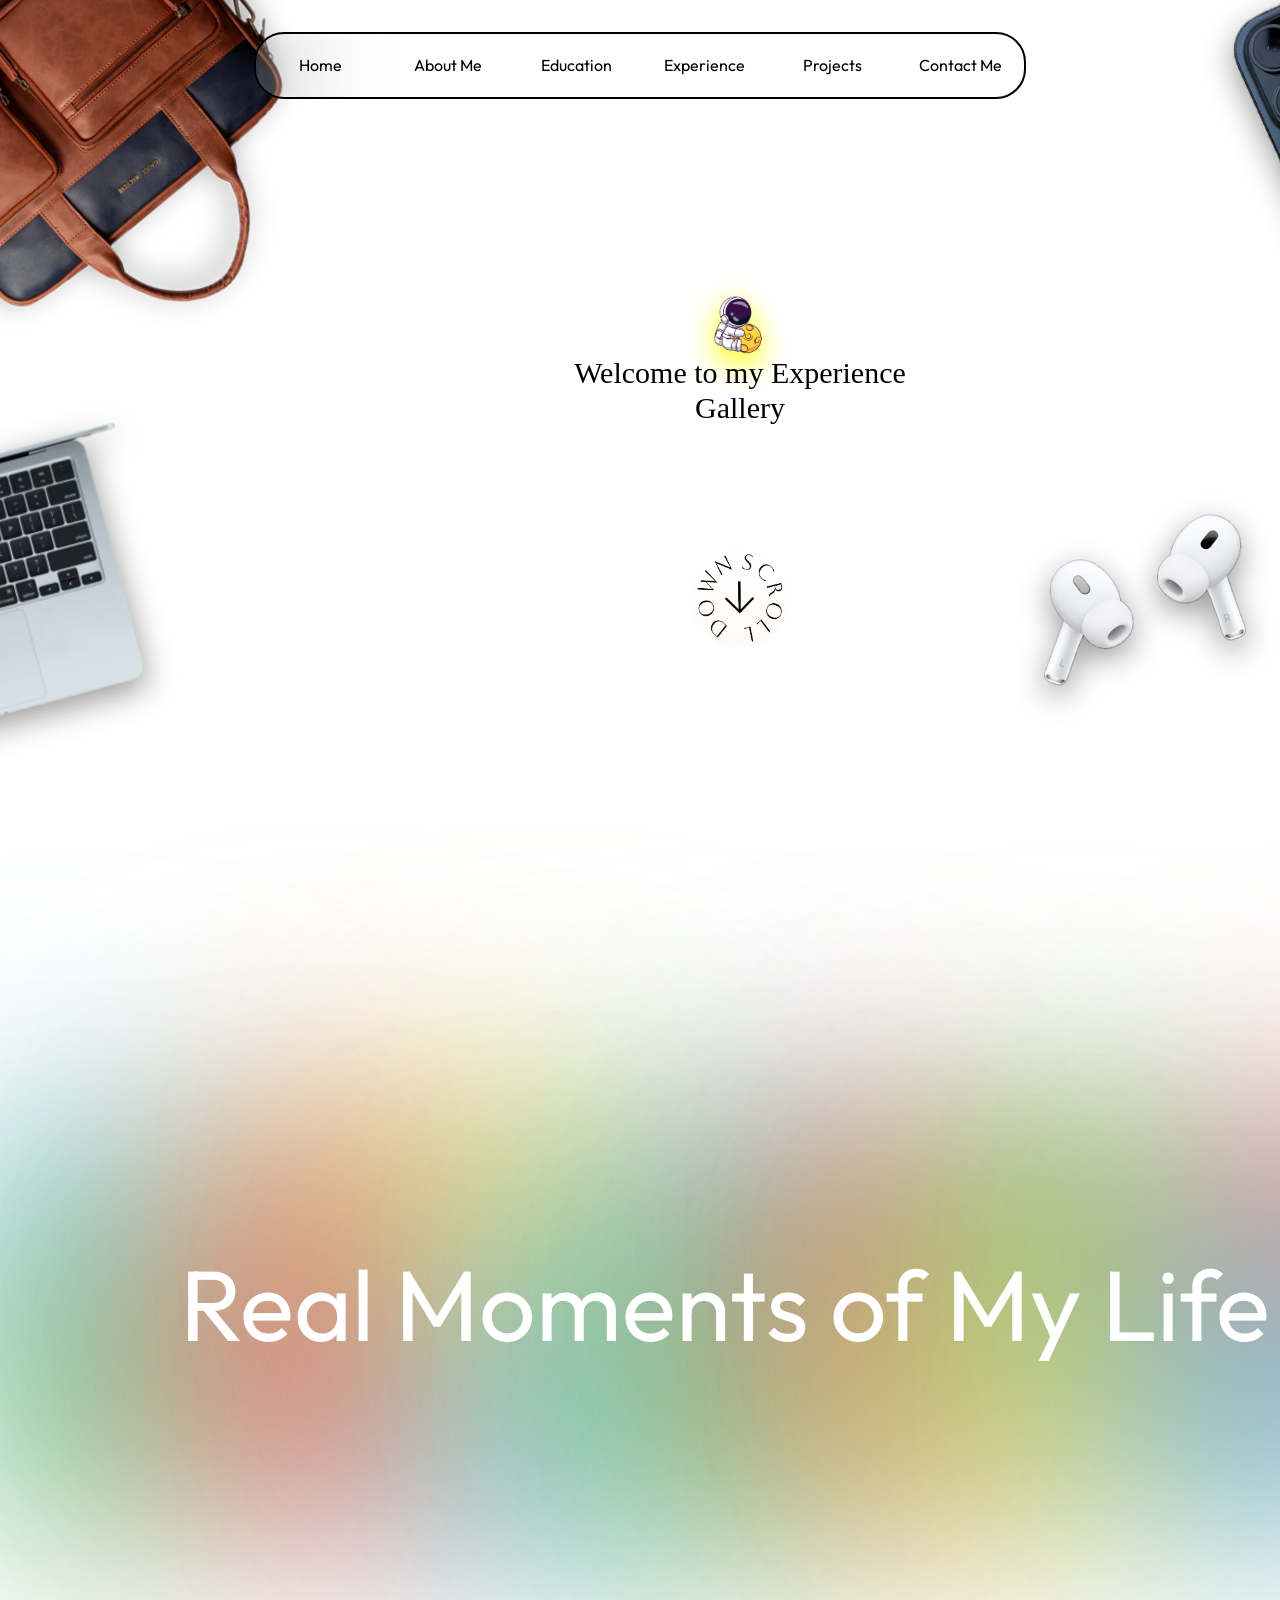
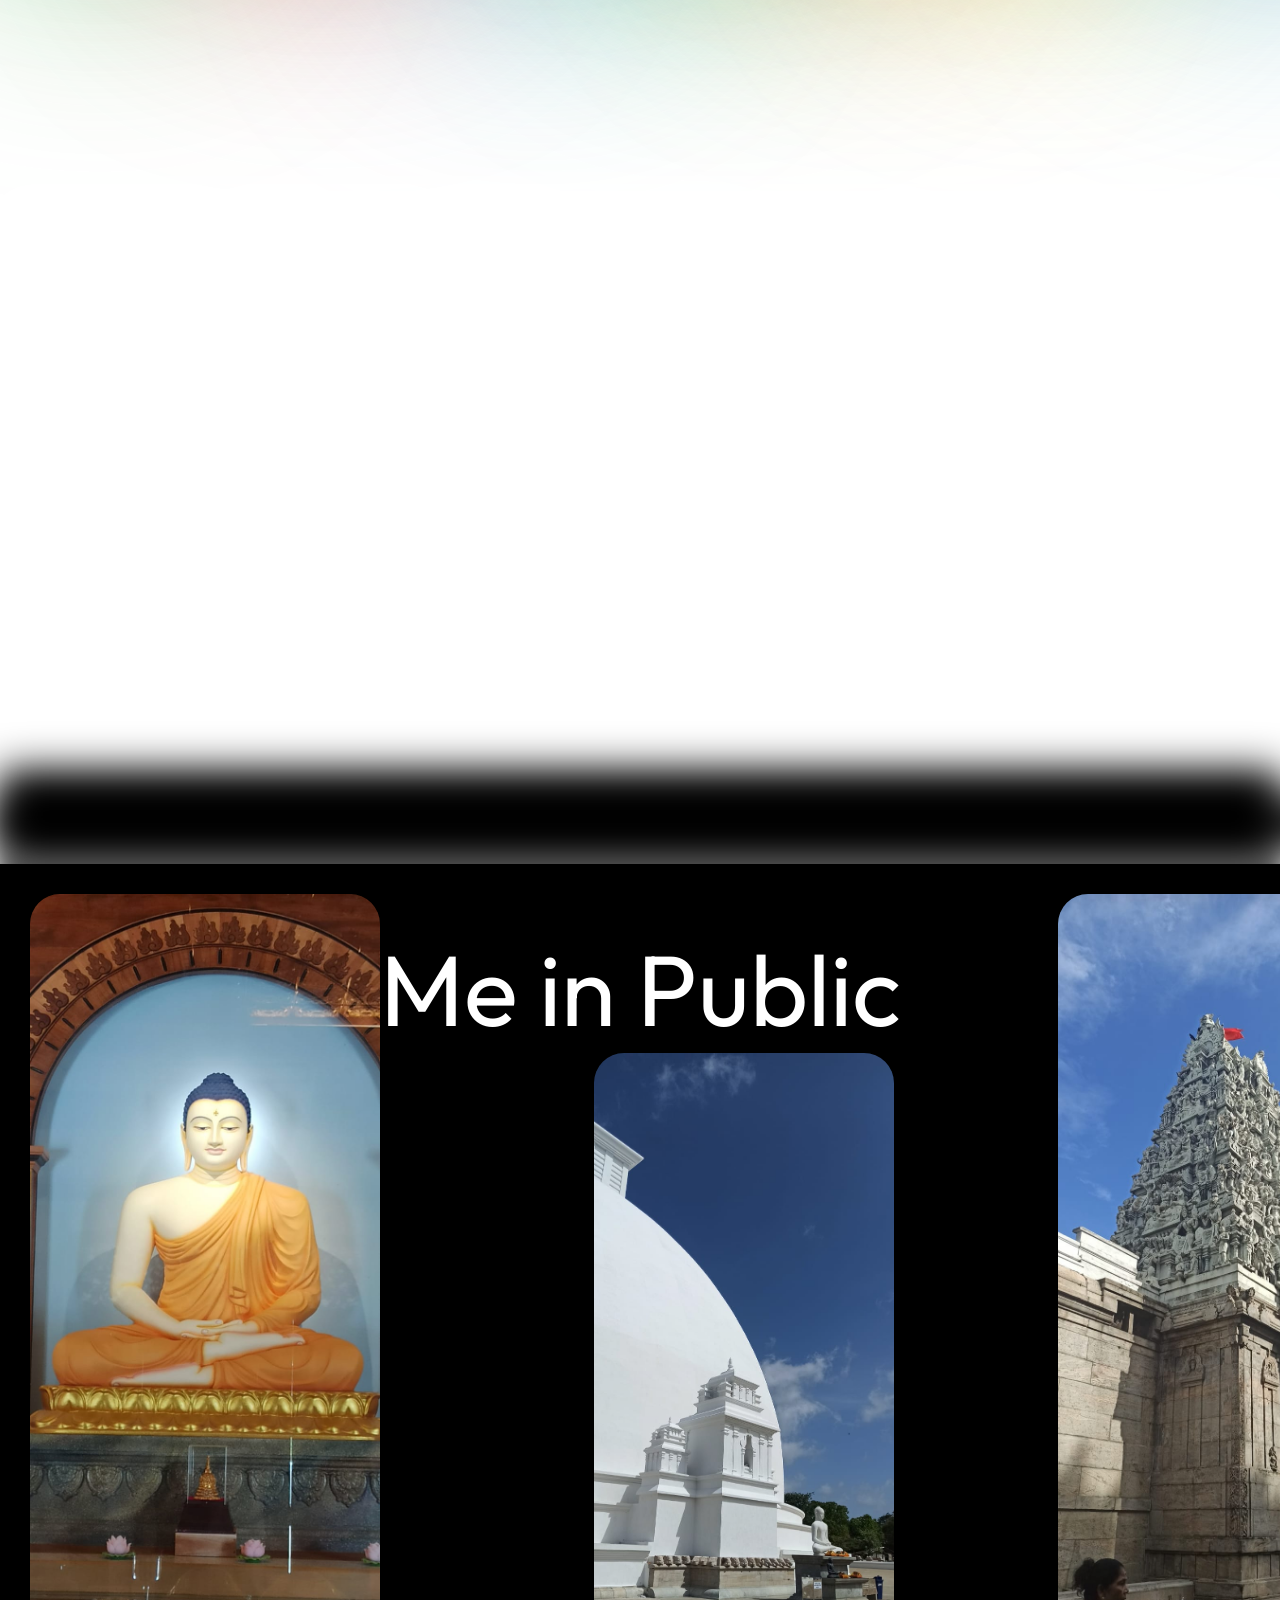
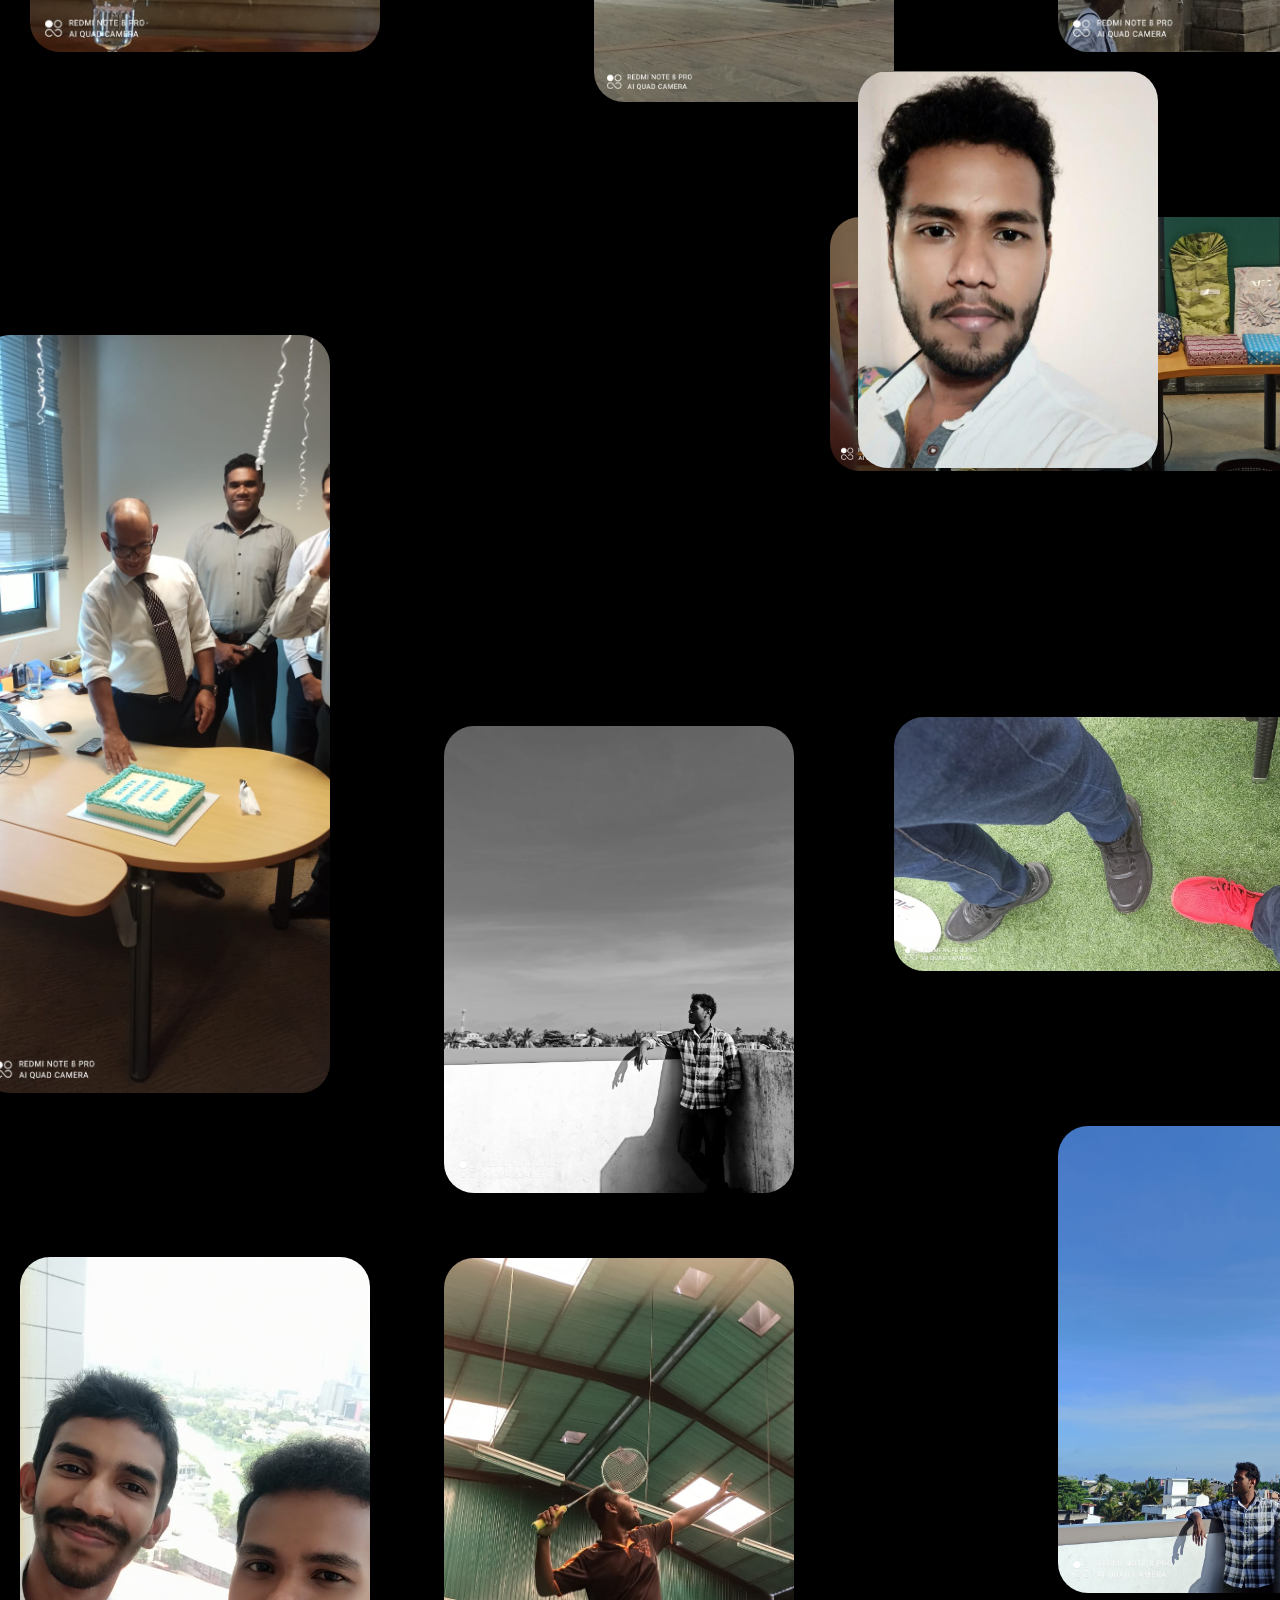
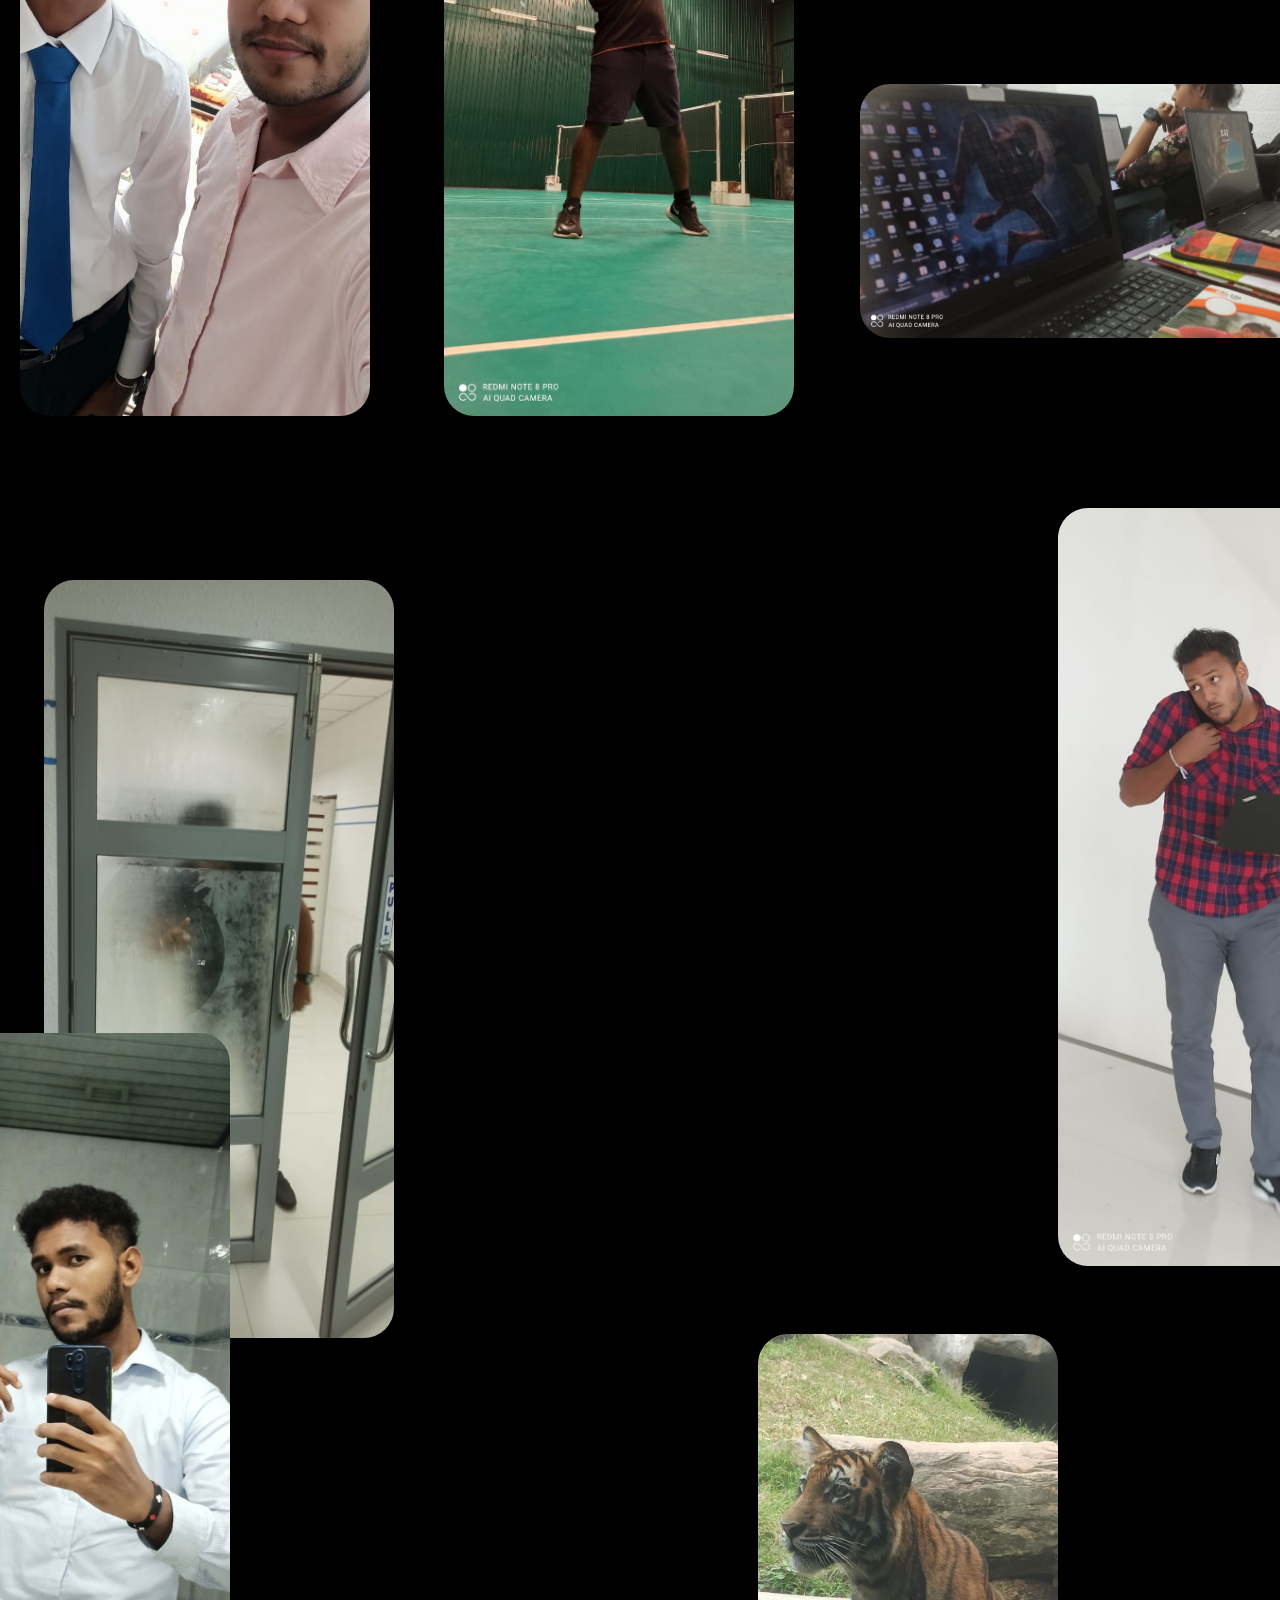
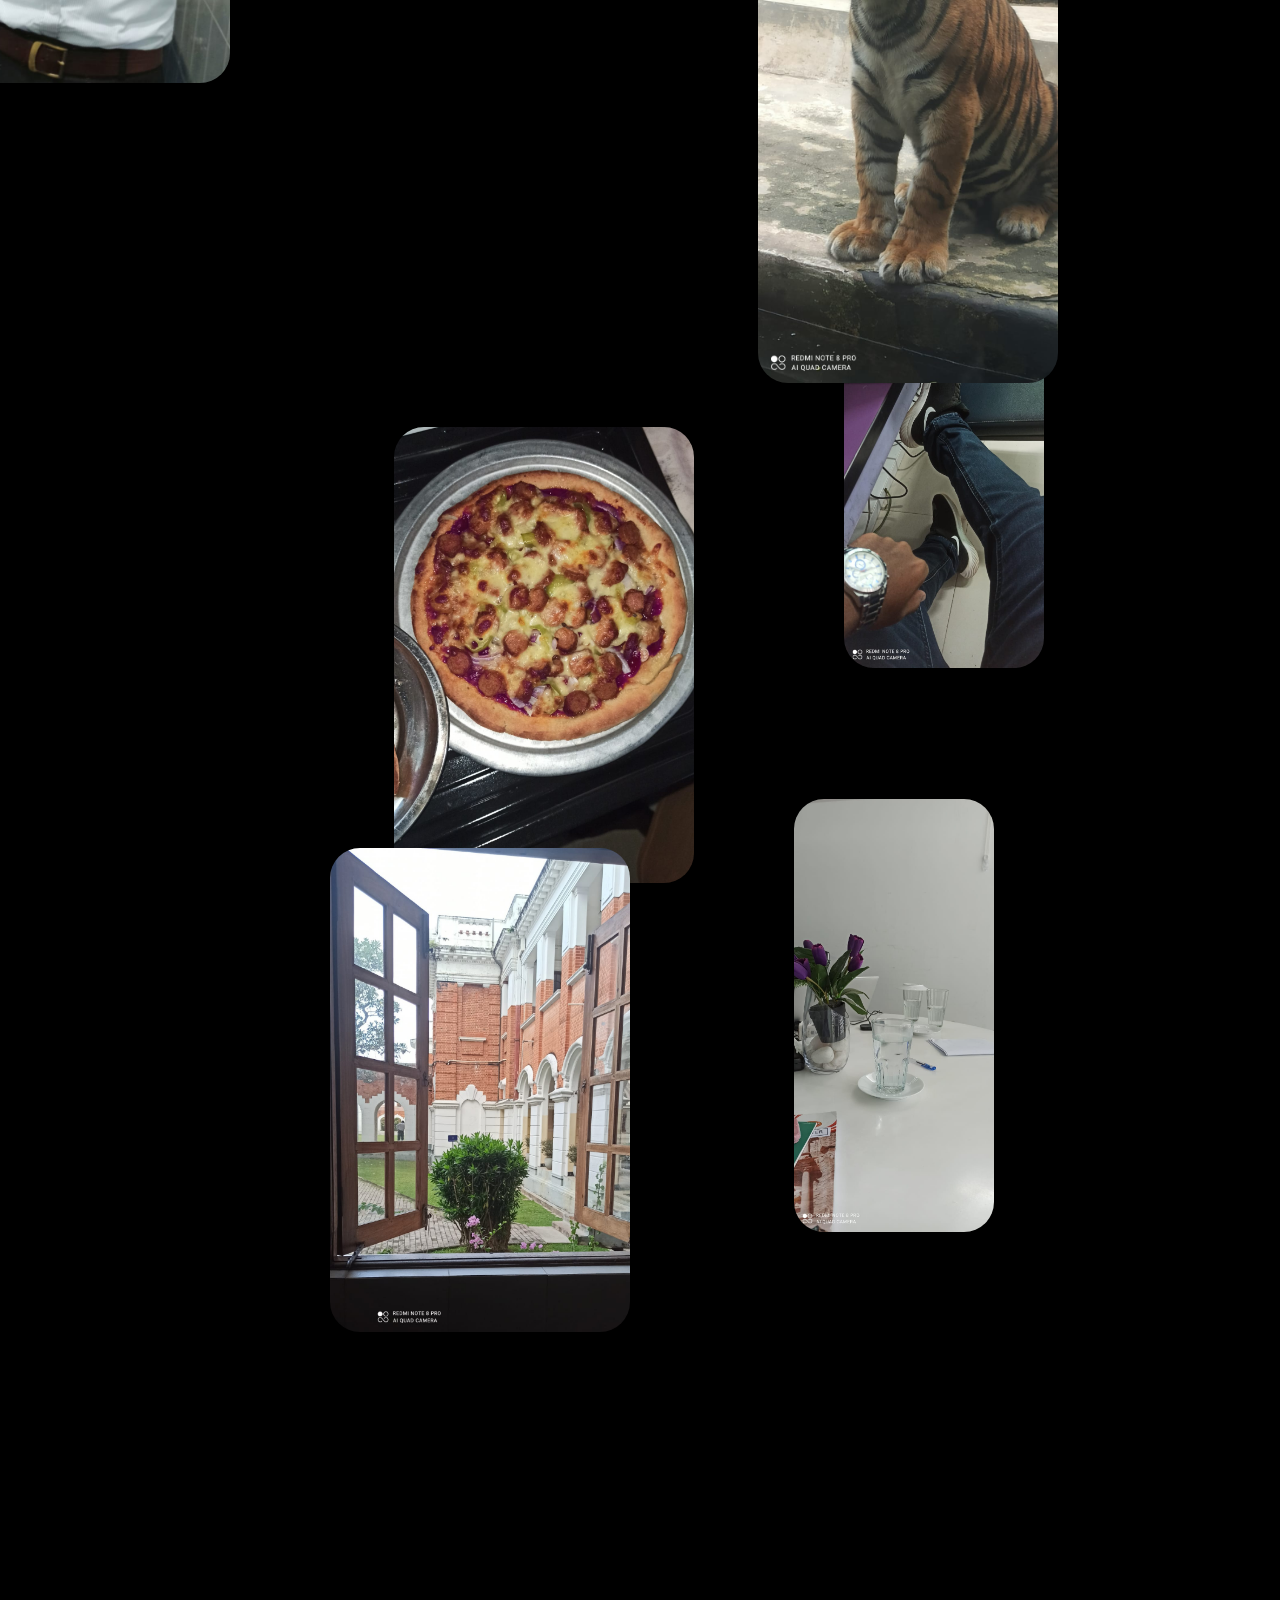
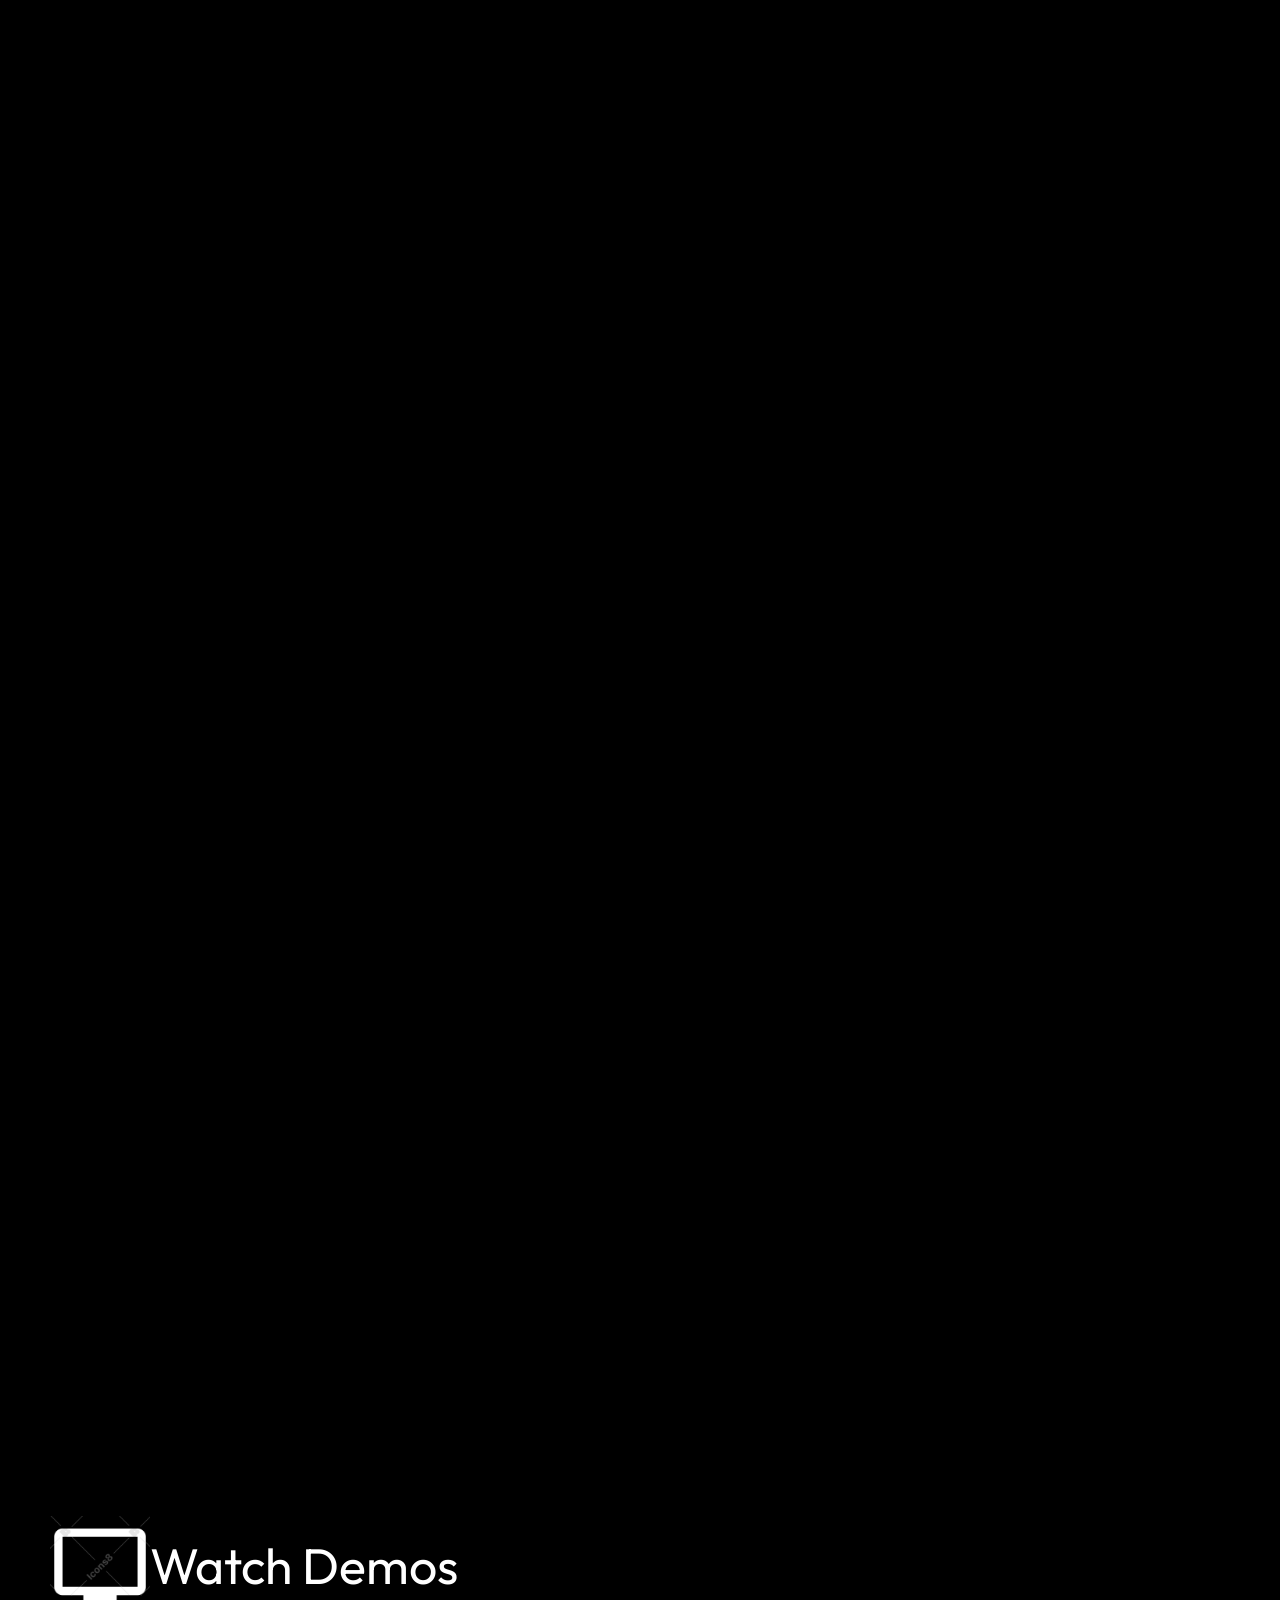
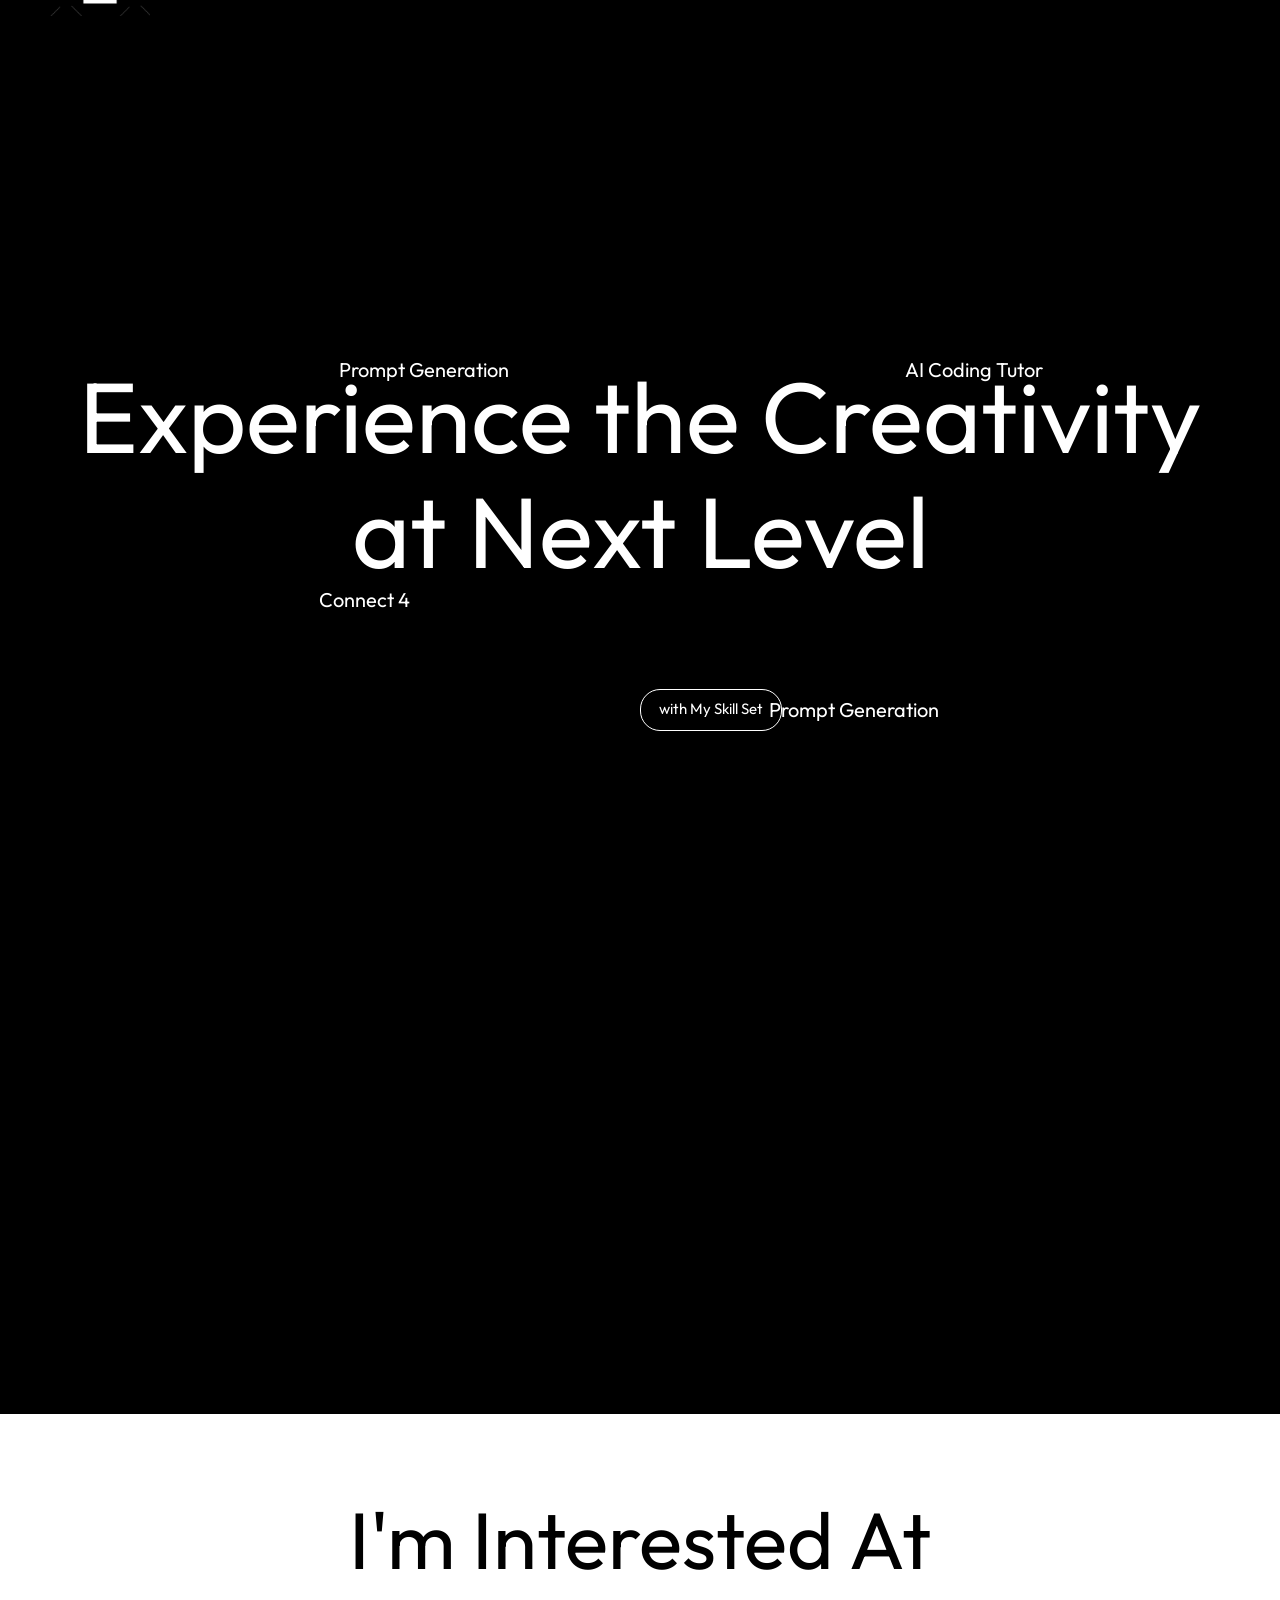
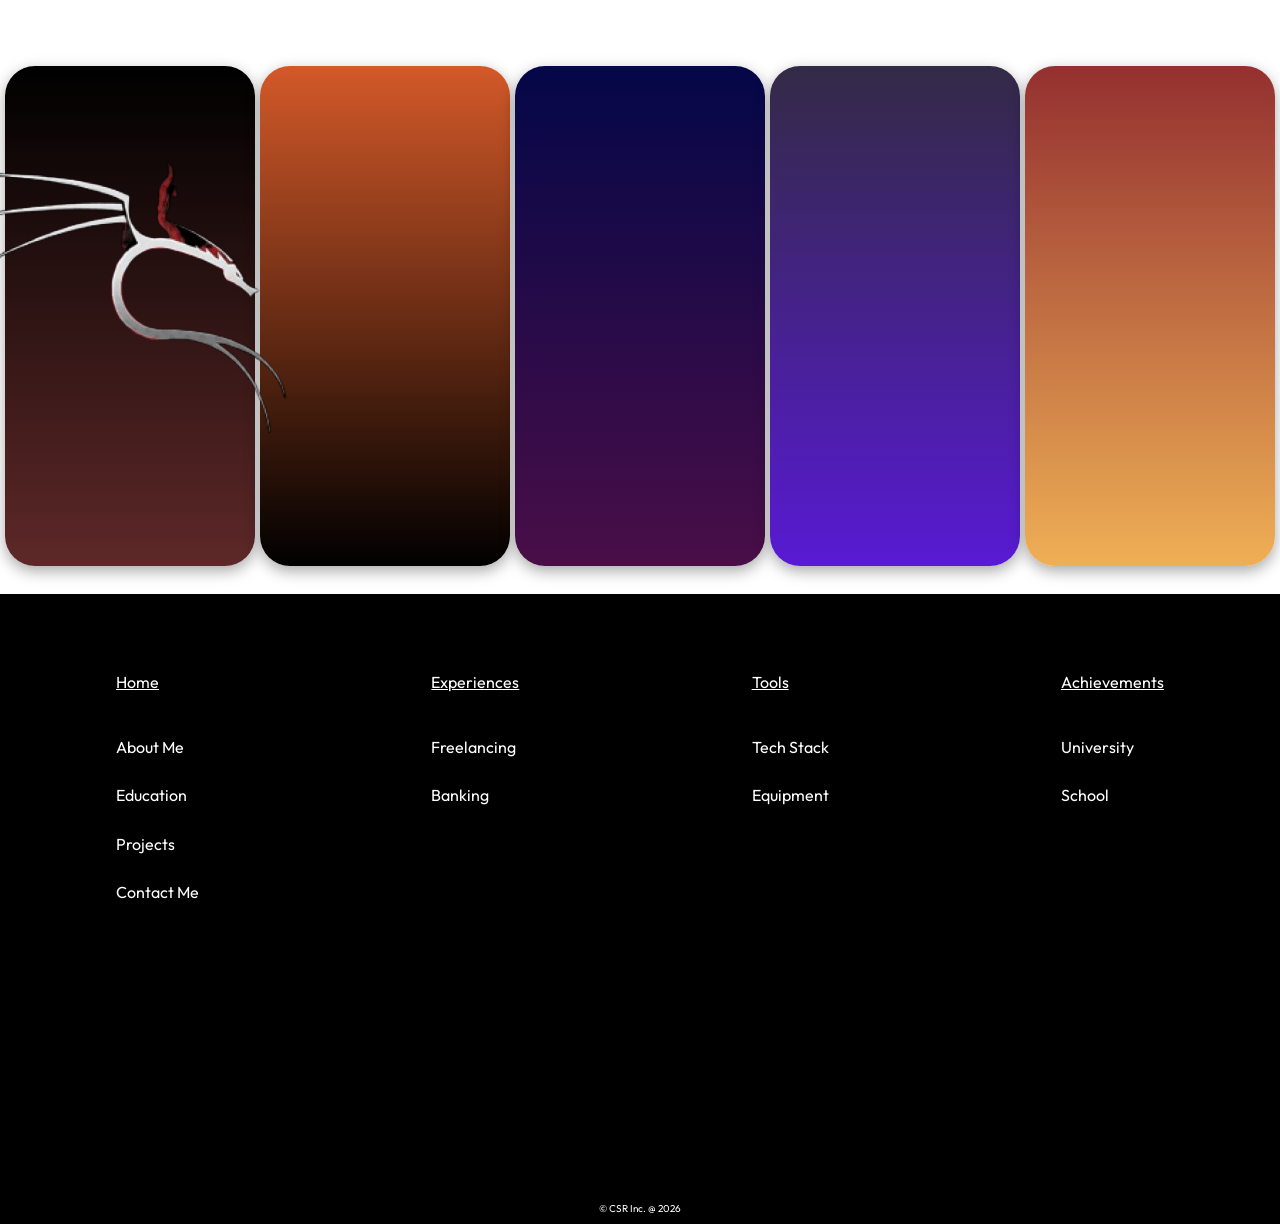
==== commit cebcc2d4: "added reveal animation" ====
--- a/experience.html
+++ b/experience.html
@@ -41,7 +41,7 @@
     </div>
 
     <nav id="mobile-nav">
-        <img width="45px" src="assets/images/c1.jpg" alt="mobile-logo">
+        <img width="28px" height="38px" style="margin-top: 4px" src="assets/images/allien.png" alt="mobile-logo">
         <p>Experience</p>
         <i id="ham-icon" class="fa-solid fa-bars" style="color: rgb(0, 0, 0); height: 3em;"></i>
     </nav>
@@ -186,7 +186,9 @@
     <section id="experience-section-5">
         <p id="int-p1">I'm Interested At</p>
         <div id="int-div">
-            <div id="int-div-1"></div>
+            <div id="int-div-1">
+                <img id="kali" src="assets/images/kali.png" alt="" width="150%">
+            </div>
             <div id="int-div-2"></div>
             <div id="int-div-3"></div>
             <div id="int-div-4"></div>
--- a/style.css
+++ b/style.css
@@ -4,7 +4,7 @@
     display: flex;
     justify-content: center;
     align-items: center;
-    z-index: 4;
+    z-index: 30;
     position: fixed;
 }
 
@@ -1973,7 +1973,7 @@
 }
 #home-section-6{
     width: 100%;
-    height: 2500px;
+    height: 3500px;
     position: relative;
 }
 #project-heading{
@@ -1982,109 +1982,187 @@
     color: black;
     position: relative;
     left: 610px;
+    margin: 10px;
 }
 #project-cont{
     height: 2700px;
     width: 100%;
     position: relative;
+    top: -100px;
 }
 .project-div{
-    height: 300px;
-    width: 330px;
-    border: 2px solid black;
+    height: 550px;
+    width: 460px;
+    border: 0.5px solid gray;
     border-radius: 30px;
     position: absolute;
     display: flex;
     flex-direction: column;
-}
+    overflow: hidden;
+}
+.proj-blotter{
+    position: absolute;
+    top: 380px;
+    left: 0;
+    width: 100%;
+    height: 200px;
+    backdrop-filter: blur(6px);
+    z-index: 1;
+}
+
 #project-div-1{
+    top: 300px;
+    left: 10px;
+}
+#project-div-2{
     top: 200px;
-    left: 100px;
-}
-#project-div-2{
-    top: 10px;
-    left: 550px;
+    left: 500px;
 }
 #project-div-3{
-    top: 200px;
+    top: 300px;
     left: 980px;
 }
 #project-div-4{
-    top: 600px;
-    left: 80px;
+    top: 870px;
+    left: 10px;
 }
 #project-div-5{
-    top: 700px;
-    left: 550px;
+    top: 1350px;
+    left: 500px;
 }
 #project-div-6{
-    top: 600px;
-    left: 1000px;
+    top: 870px;
+    left: 980px;
 }
 #project-div-7{
-    top: 980px;
-    left: 100px;
+    top: 1450px;
+    left: 10px;
 }
 #project-div-8{
-    top: 1100px;
-    left: 550px;
+    top: 1920px;
+    left: 495px;
 }
 #project-div-9{
-    top: 980px;
+    top: 1450px;
     left: 980px;
 }
 #project-div-10{
-    top: 1400px;
-    left: 60px;
+    top: 2020px;
+    left: 10px;
 }
 #project-div-11{
-    top: 1500px;
-    left:550px;
+    top: 2500px;
+    left:500px;
 }
 #project-div-12{
-    top: 1400px;
-    left:1000px;
+    top: 2020px;
+    left:980px;
 }
 #project-div-13{
-    top: 1900px;
-    left:300px;
+    top: 2600px;
+    left:10px;
 }
 #project-div-14{
-    top: 1900px;
-    left:850px;
+    top: 2600px;
+    left:980px;
 }
 #project-div-15{
-    top: 360px;
-    left:550px;
+    top: 780px;
+    left:500px;
 }
 .proj-image{
-    border-radius: 10px;
-    position: relative;
-    top: 10px;
-    left: 5px;
+    position: absolute;
+    top: 0;
+    left: 0;
+    width: 100%;
+    height: 100%;
+    object-fit: cover;
+    transition-duration: 0.6s;
+}
+.proj-image:hover{
+    transform: scale(1.2);
+}
+
+#home-section-6 > p:nth-child(2){
+    font-family: 'Outfit', sans-serif;
+    font-size: 25px;
+    font-weight: lighter;
+    color: dimgray;
+    position: relative;
+    left: 520px;
+    margin: 0;
+}
+#home-section-6 > p:nth-child(3){
+    font-family: 'Outfit', sans-serif;
+    font-size: 25px;
+    font-weight: lighter;
+    color: dimgray;
+    position: relative;
+    left: 300px;
+    margin: 0;
+}
+#scroll{
+    height: 40px;
+    color: white;
+    border-radius: 30px;
+    font-family: 'Outfit', sans-serif;
+    font-size: 15px;
+    width: 120px;
+    background-color: rgb(6,52,170);
+    box-shadow: rgba(0, 0, 0, 0.24) 0px 3px 8px;
+    position: relative;
+    display: flex;
+    left: 46%;
+    top: 1%;
+    justify-content: center;
+    align-items: center;
+    text-align: center;
 }
 .proj-p{
     font-family: 'Outfit', sans-serif;
     padding: 2px;
     text-align: center;
-    font-weight: lighter;
-    font-size: 14px;
+    font-size: 25px;
+    font-weight: bolder;
     height: 20px;
+    position: relative;
+    z-index: 2;
+    top: 380px;
+    color: darkgray;
+    right: 90px;
+}
+.proj-line{
+    position: relative;
+    top: 370px;
+    left: 10px;
+    width: 95%;
+    z-index: 10;
+    background-color: rgb(240, 240, 240,0.3);
+    height: 1px;
+    margin: 0;
+    border: none;
 }
 .case-study{
-    width: 80px;
-    height: 35px;
-    border-radius: 10px;
-    background-color: black;
+    width: 60px;
+    aspect-ratio: 1/1;
+    border-radius: 100%;
+    background-color: rgb(210,210,210,0.3);
     color: white;
     font-family: 'Outfit', sans-serif;
     font-size: 12px;
-    margin-top: 30px;
-    margin-left: 120px;
+    margin-top: 380px;
+    margin-left: 360px;
     display: flex;
     text-decoration: none;
     justify-content: center;
     align-items: center;
+    position: relative;
+    z-index: 3;
+    border: none;
+    transition-duration: 0.6s;
+}
+.case-study:hover{
+    background-color: rgb(240,240,240,0.3);
 }
 #explore-para1{
     position: sticky;
@@ -2455,6 +2533,72 @@
 
 #mobile-social-media-container{
     display: none;
+}
+
+.ach-title{
+    margin-left: 20px;
+}
+.ach-title > h1{
+    font-family: "Outfit", sans-serif;
+    font-size: 30px;
+    color: white;
+    font-weight: lighter;
+}
+.ach-title > h2{
+    font-family: "Outfit", sans-serif;
+    font-size: 20px;
+    color: darkgray;
+    font-weight: lighter;
+}
+
+.crown{
+    position: relative;
+    left: 660px;
+    top: -100px;
+}
+
+.ach-cont{
+    display: flex;
+    flex-direction: row;
+}
+.ach-cont p{
+    color: darkgray;
+    font-family: "Outfit", sans-serif;
+    line-height: 30px;
+    transform: translateY(-50px);
+}
+
+#card-1 { --r: -10deg; z-index: 3; }
+#card-2 { --r:  -5deg; z-index: 2; }
+#card-3 { --r:  0deg; z-index: 1; }
+
+.card {
+    position: absolute;
+    animation: toFront 40s infinite;
+}
+
+.reveal {
+    opacity: 0;
+    transform: translateY(40px);
+    transition: opacity 0.7s ease, transform 0.7s ease;
+}
+
+.reveal.visible {
+    opacity: 1;
+    transform: translateY(0);
+}
+
+#kali{
+    position: relative;
+    right: 70px;
+    top: 70px;
+}
+
+@keyframes toFront {
+    0%   { transform: translate(0, 0)          rotate(var(--r)); }
+    15%  { transform: translate(-18px, -12px)  rotate(var(--r)); }
+    30%  { transform: translate(0, 0)          rotate(var(--r)); }
+    100% { transform: translate(0, 0)          rotate(var(--r)); }
 }
 
 @keyframes shootingStar {
@@ -4103,13 +4247,43 @@
         display: block;
         opacity: 1;
         width: 200px;
+        border: none;
+        box-shadow: rgba(0, 0, 0, 0.24) 0px 3px 8px;
+        background-color: rgba(255, 255, 255, 0.7);
     }
 
     .nav-list a{
         margin:18px 40px;
     }
-}
-
-
-
-
+
+    #git-div-cont{
+        flex-direction: column;
+    }
+
+    .git-divs{
+        width: 90%;
+        transform: translateY(-100px);
+        height: 200px;
+    }
+
+    .case-div:hover .tooltip{
+        opacity: 1;
+        transform: translateX(-50%) translateY(-30%);
+        pointer-events: auto;
+    }
+
+    .tooltip a{
+        font-size: 10px;
+    }
+
+    #mobile-nav{
+        background-color: rgba(255, 255, 255, 0.3);
+        border: 0.5px solid dimgray;
+        box-shadow: rgba(0, 0, 0, 0.24) 0px 3px 8px;
+        backdrop-filter: blur(5px);
+    }
+}
+
+
+
+
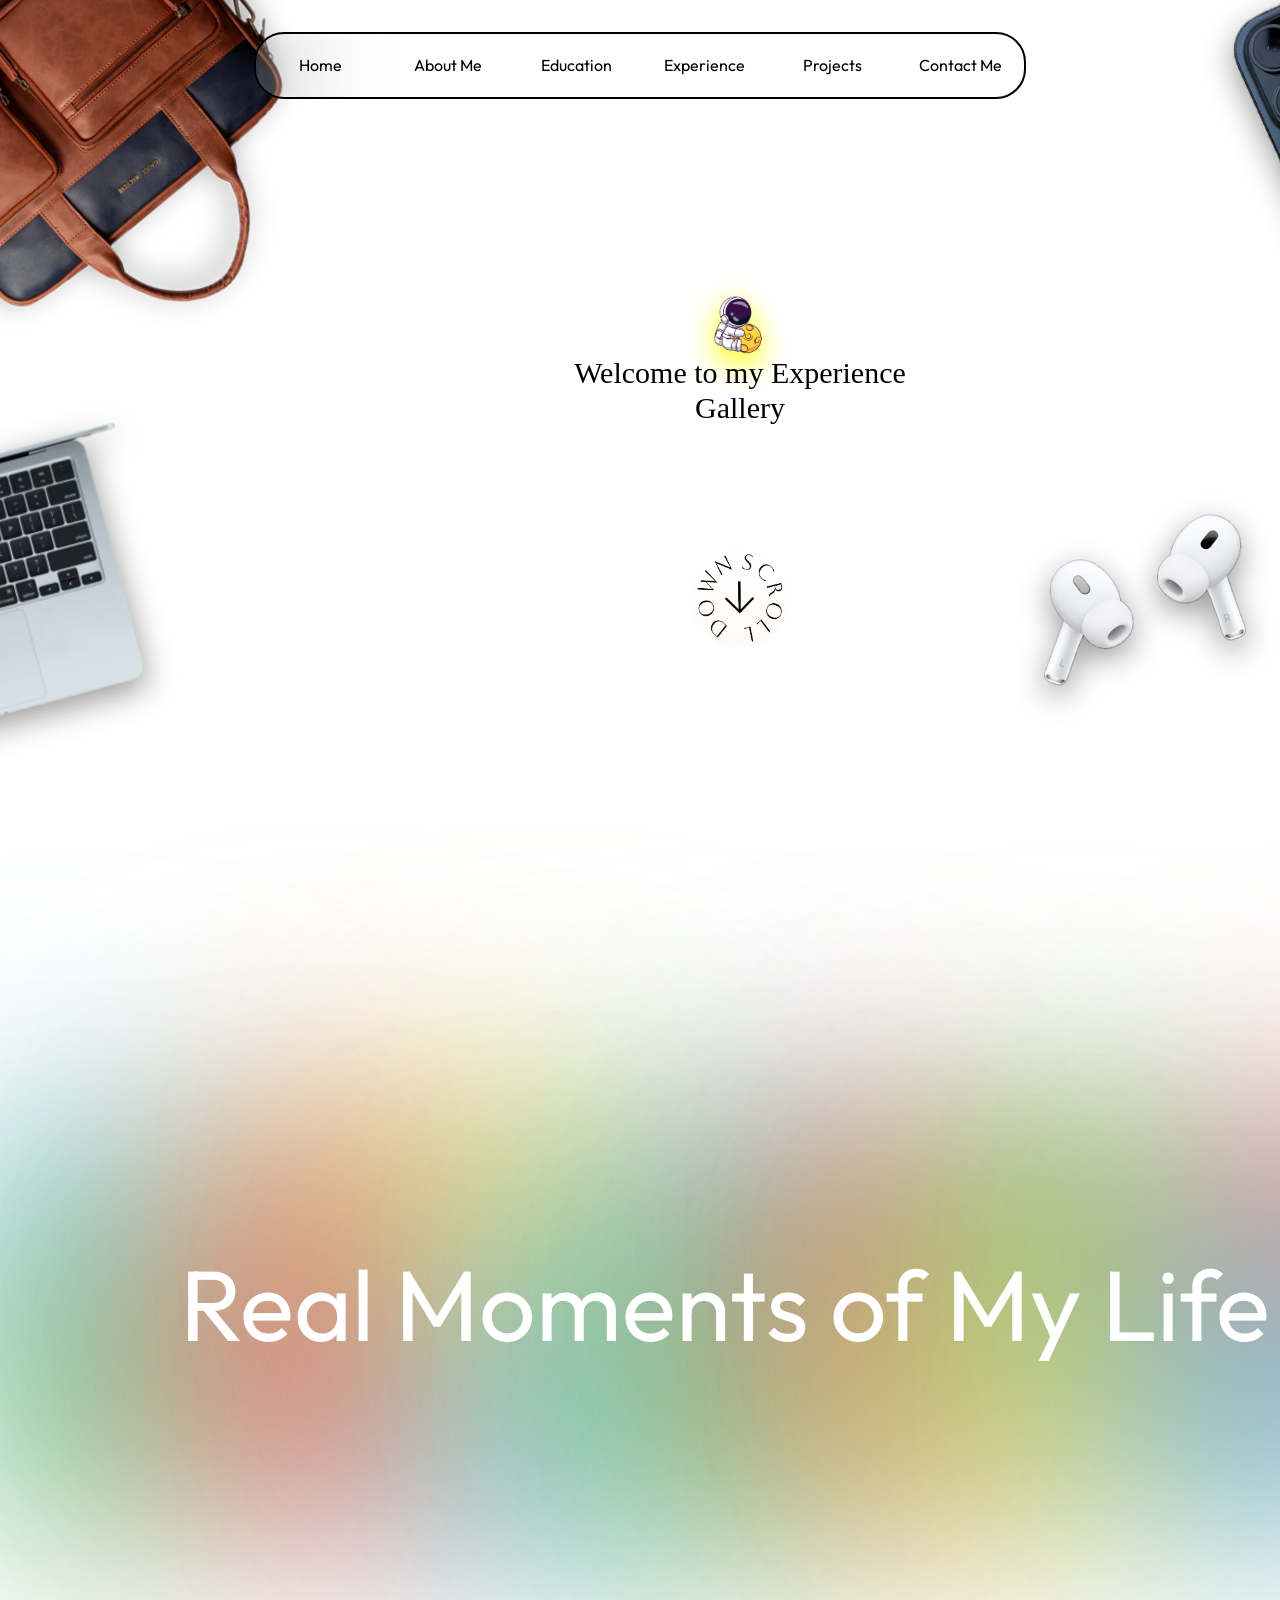
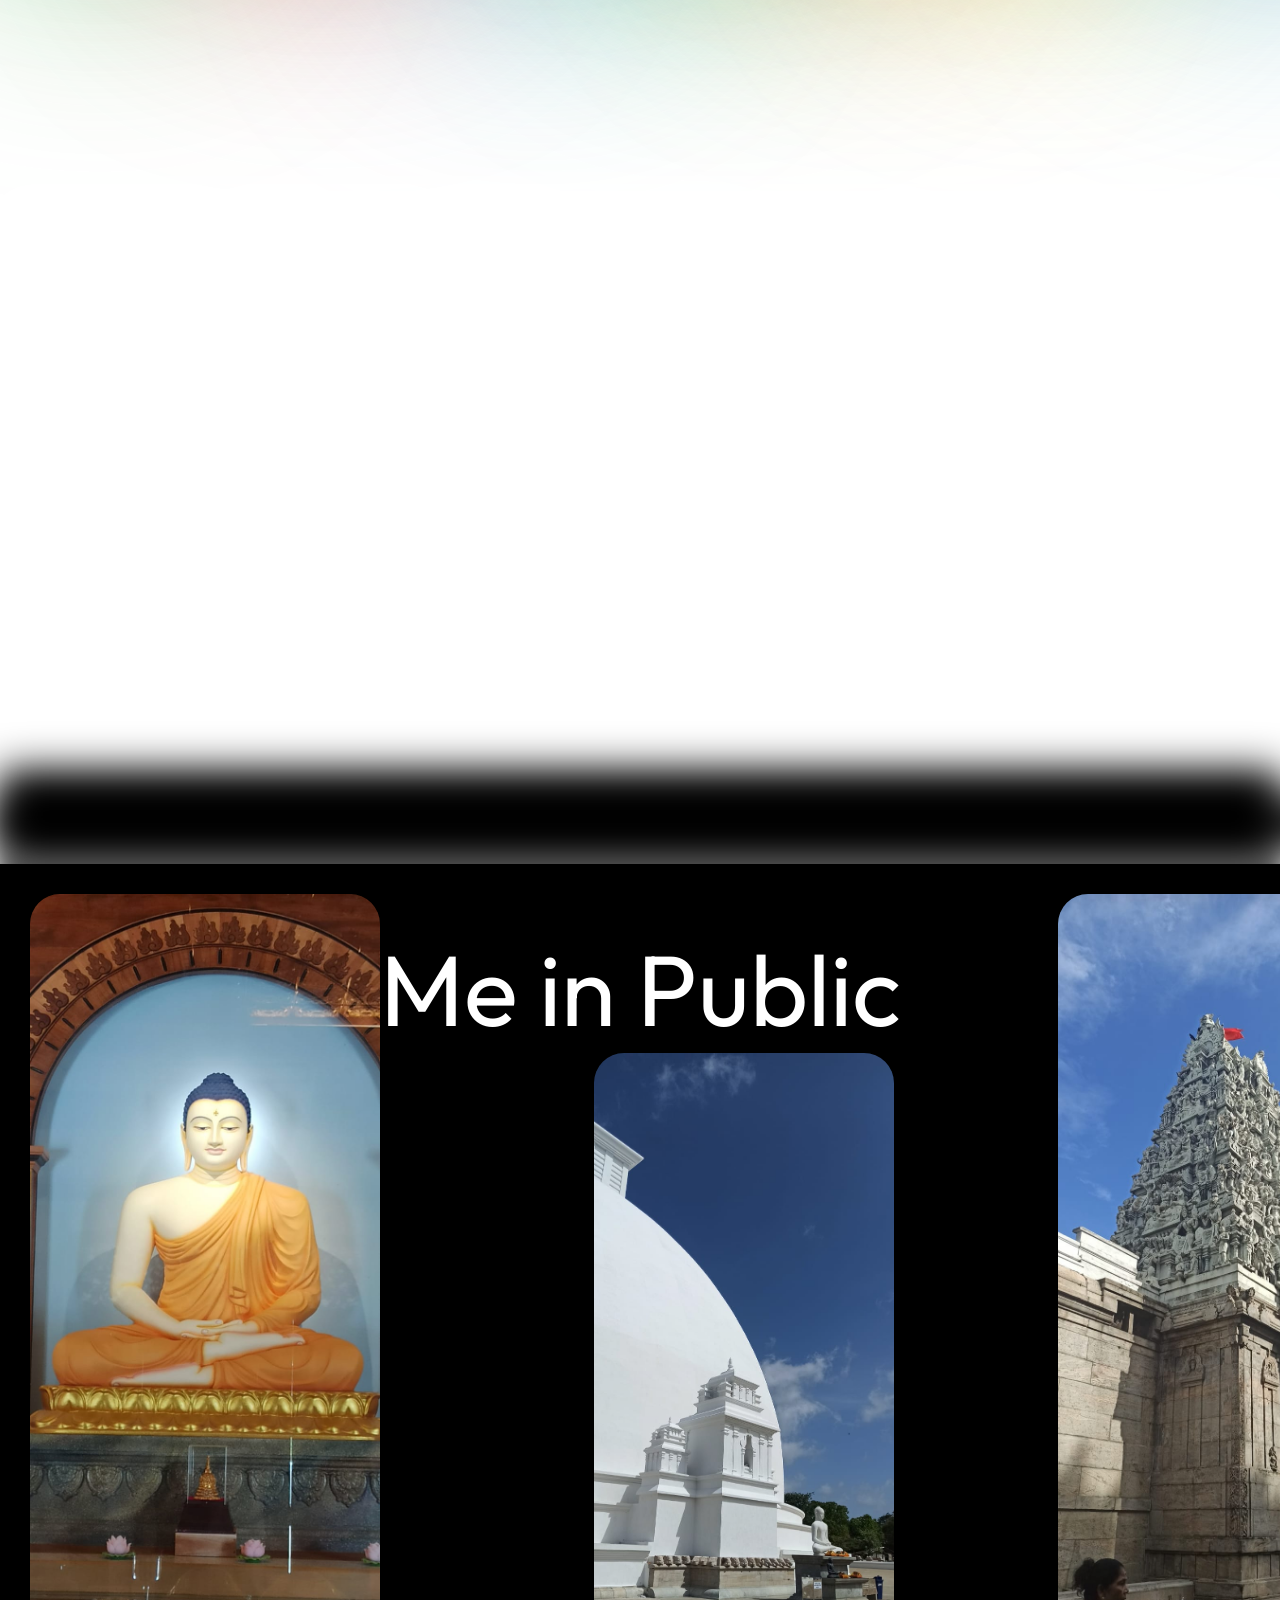
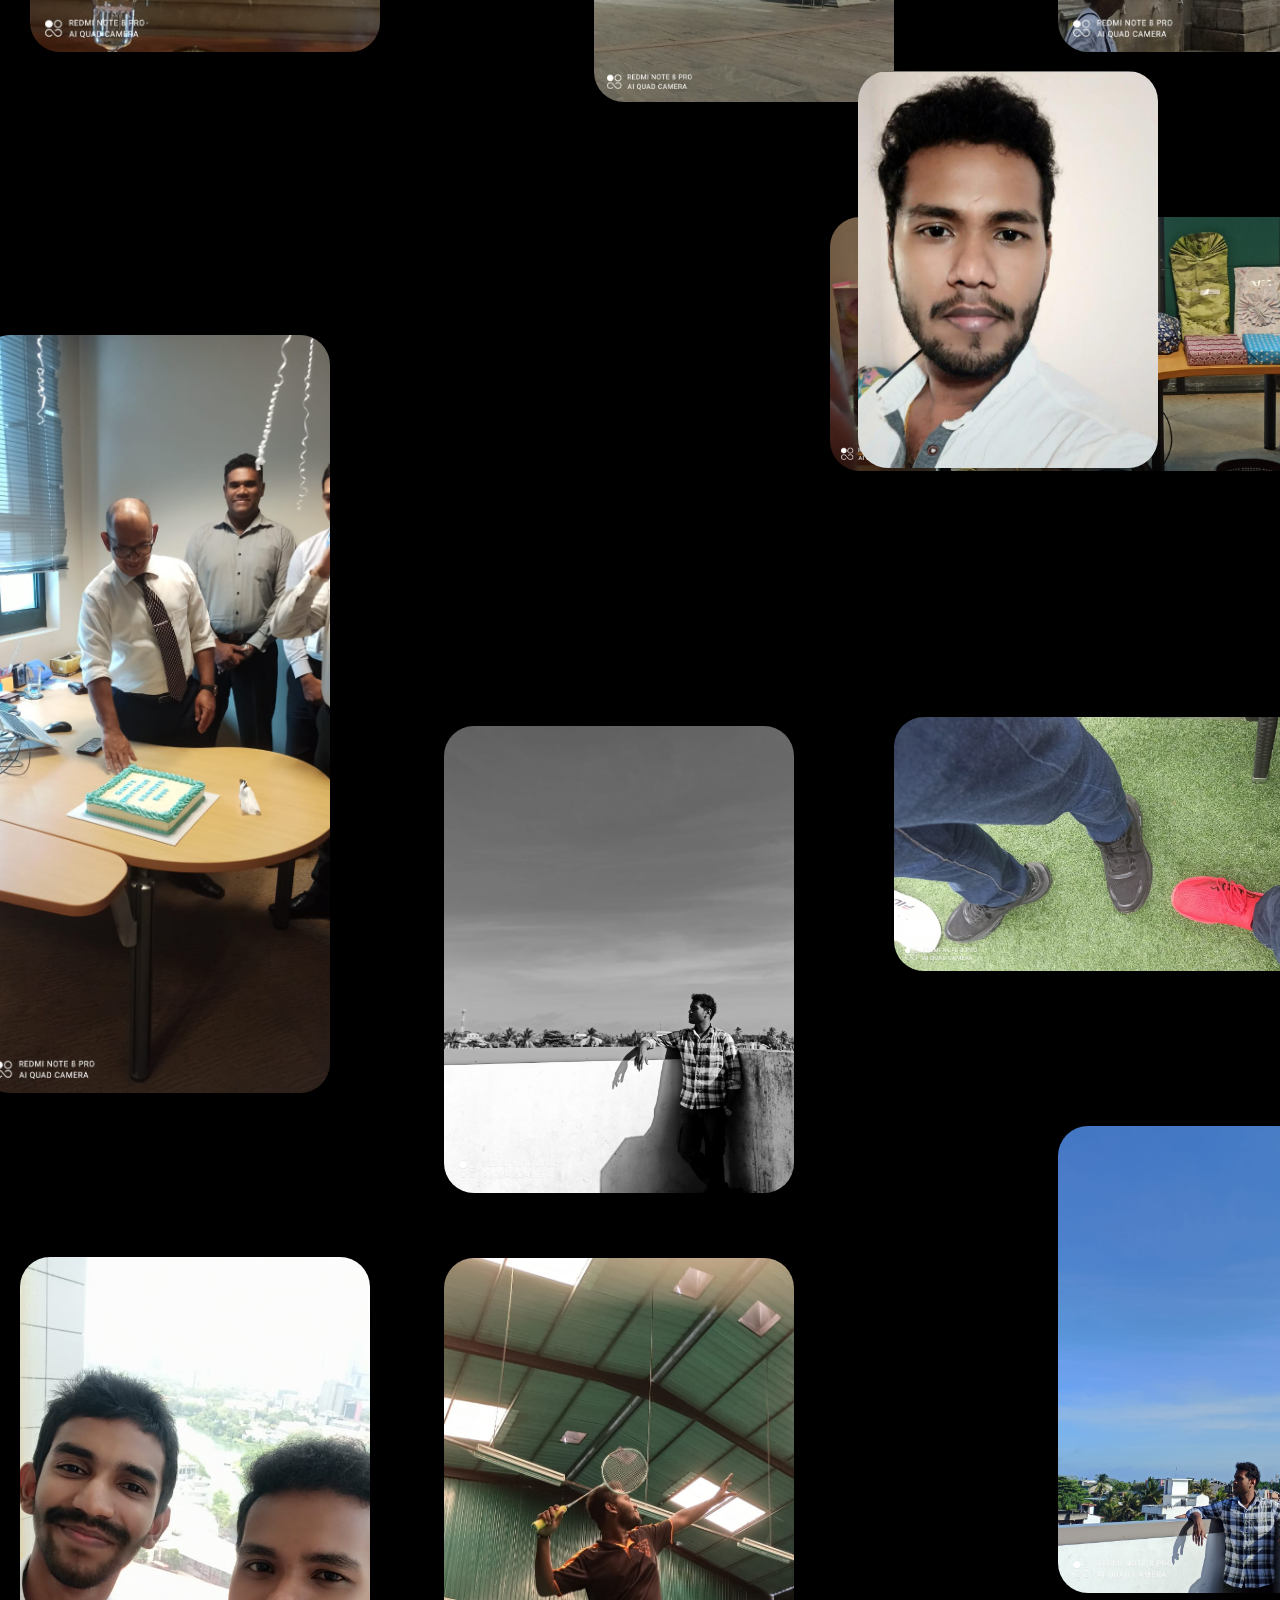
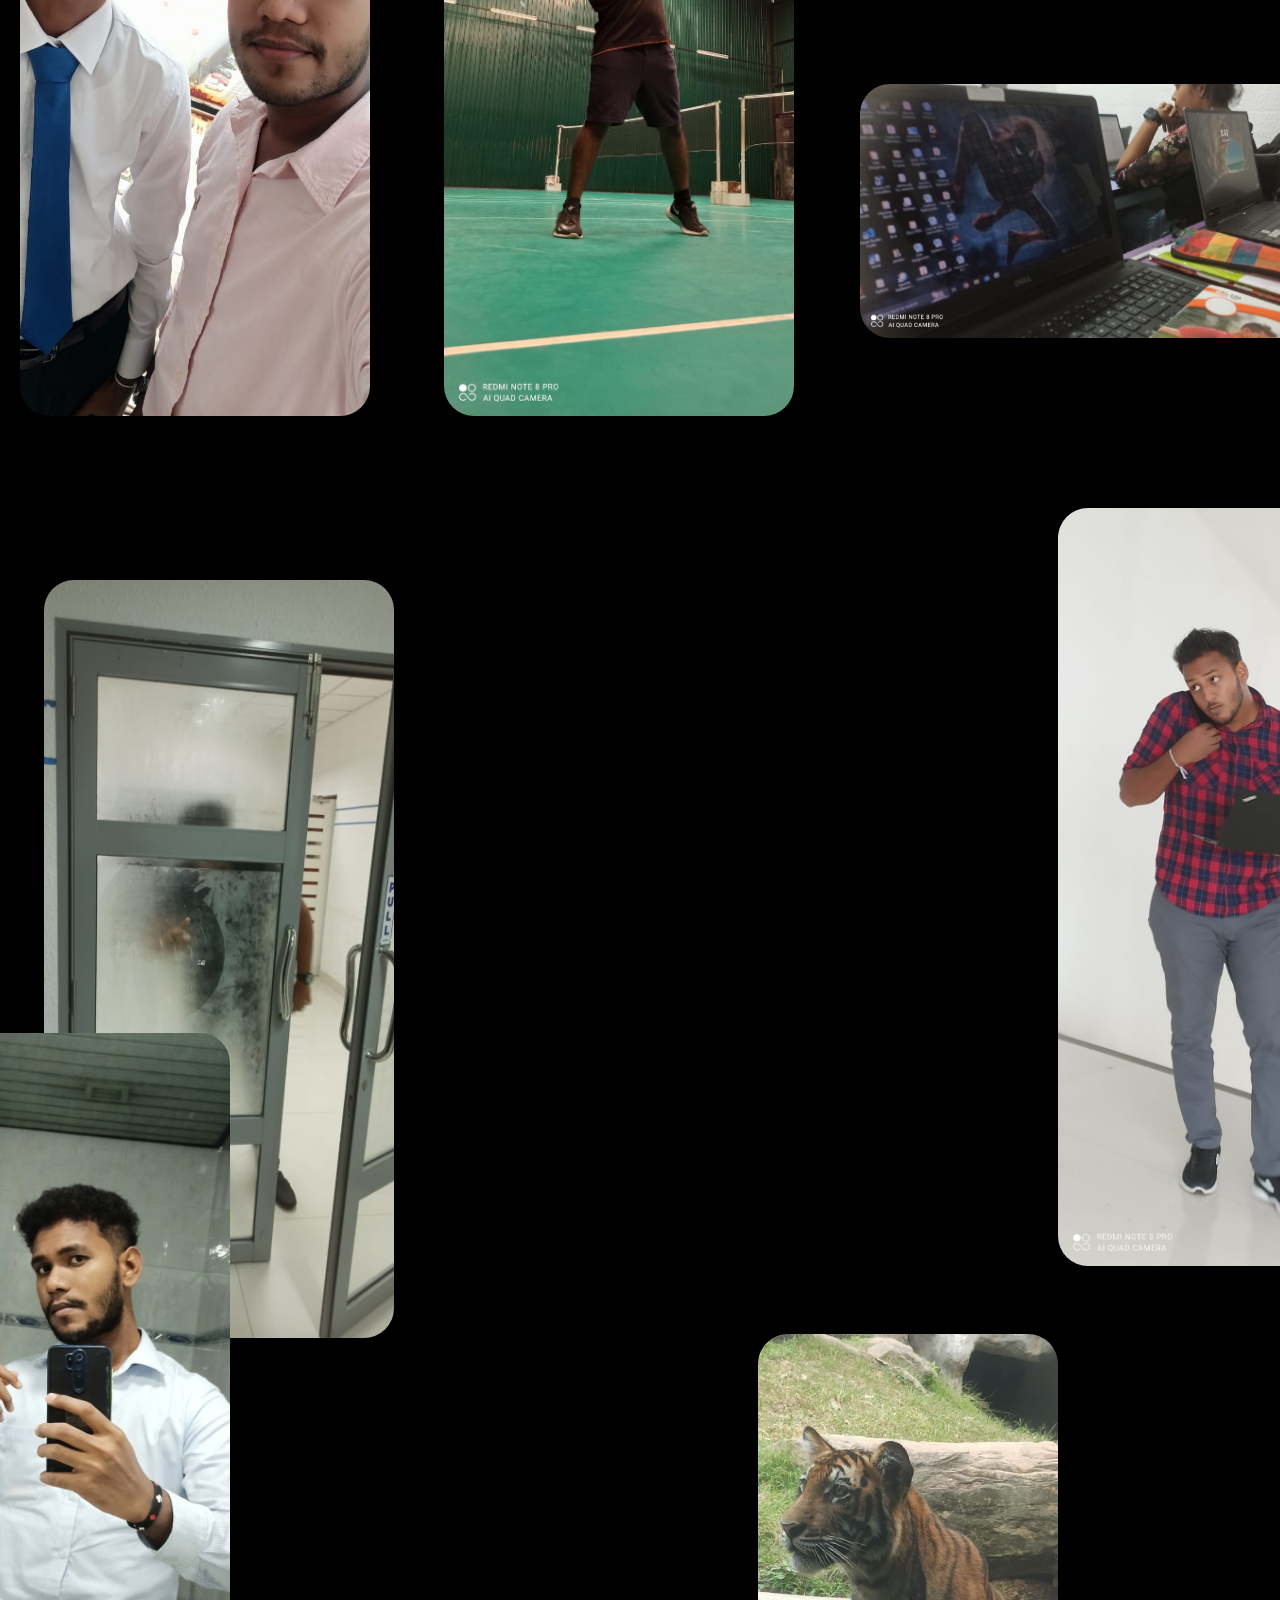
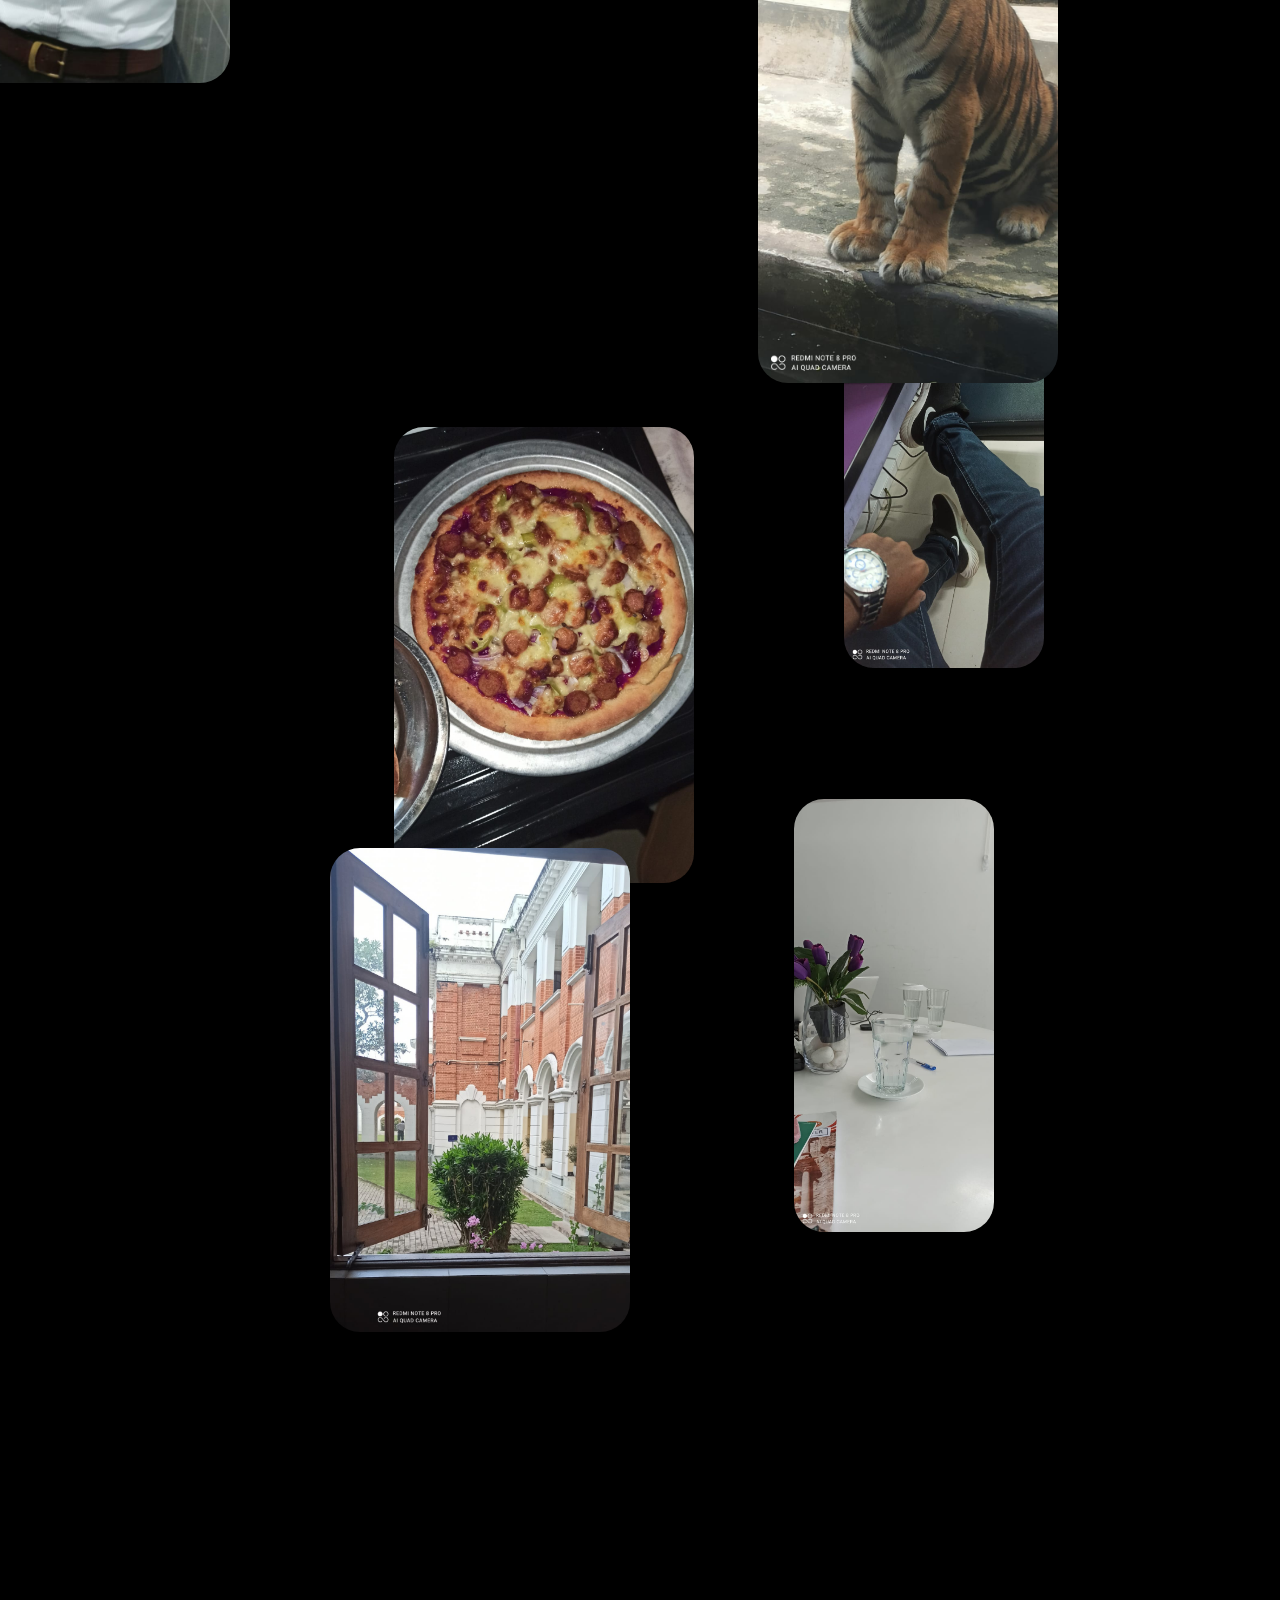
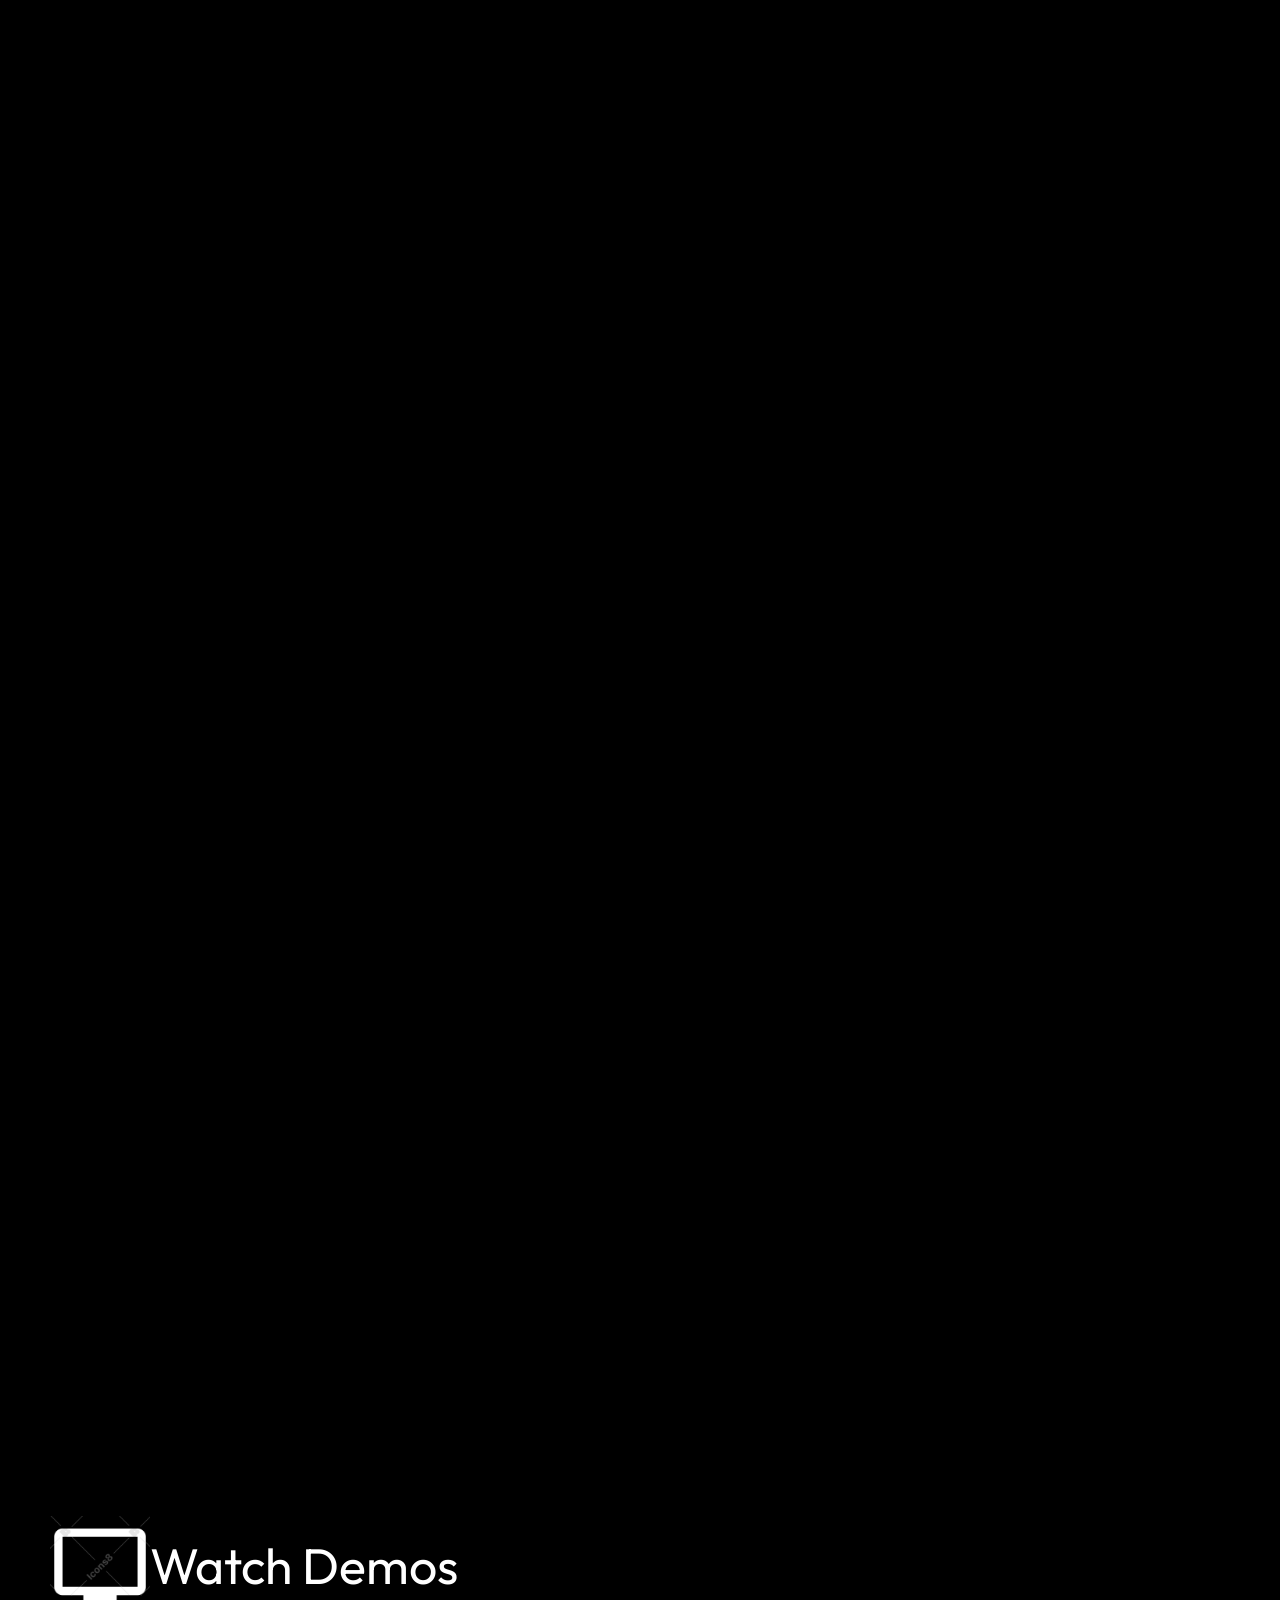
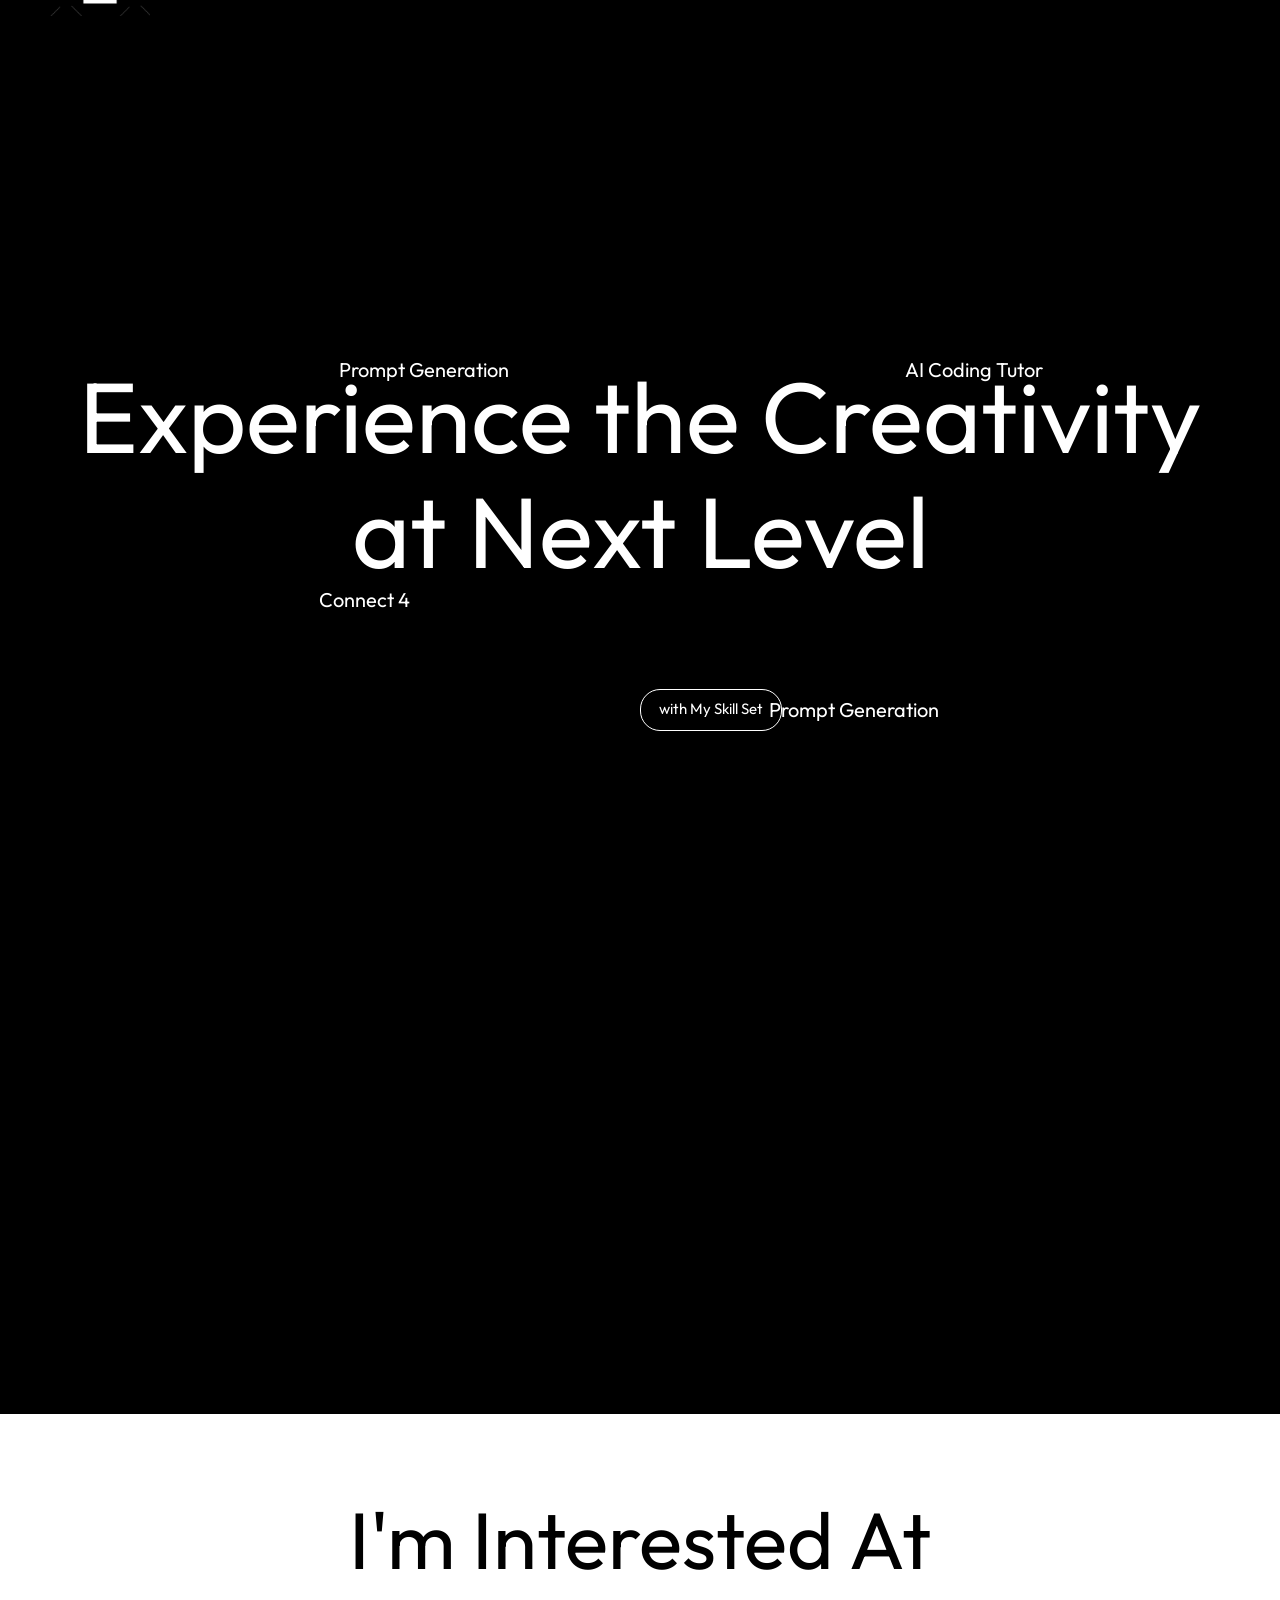
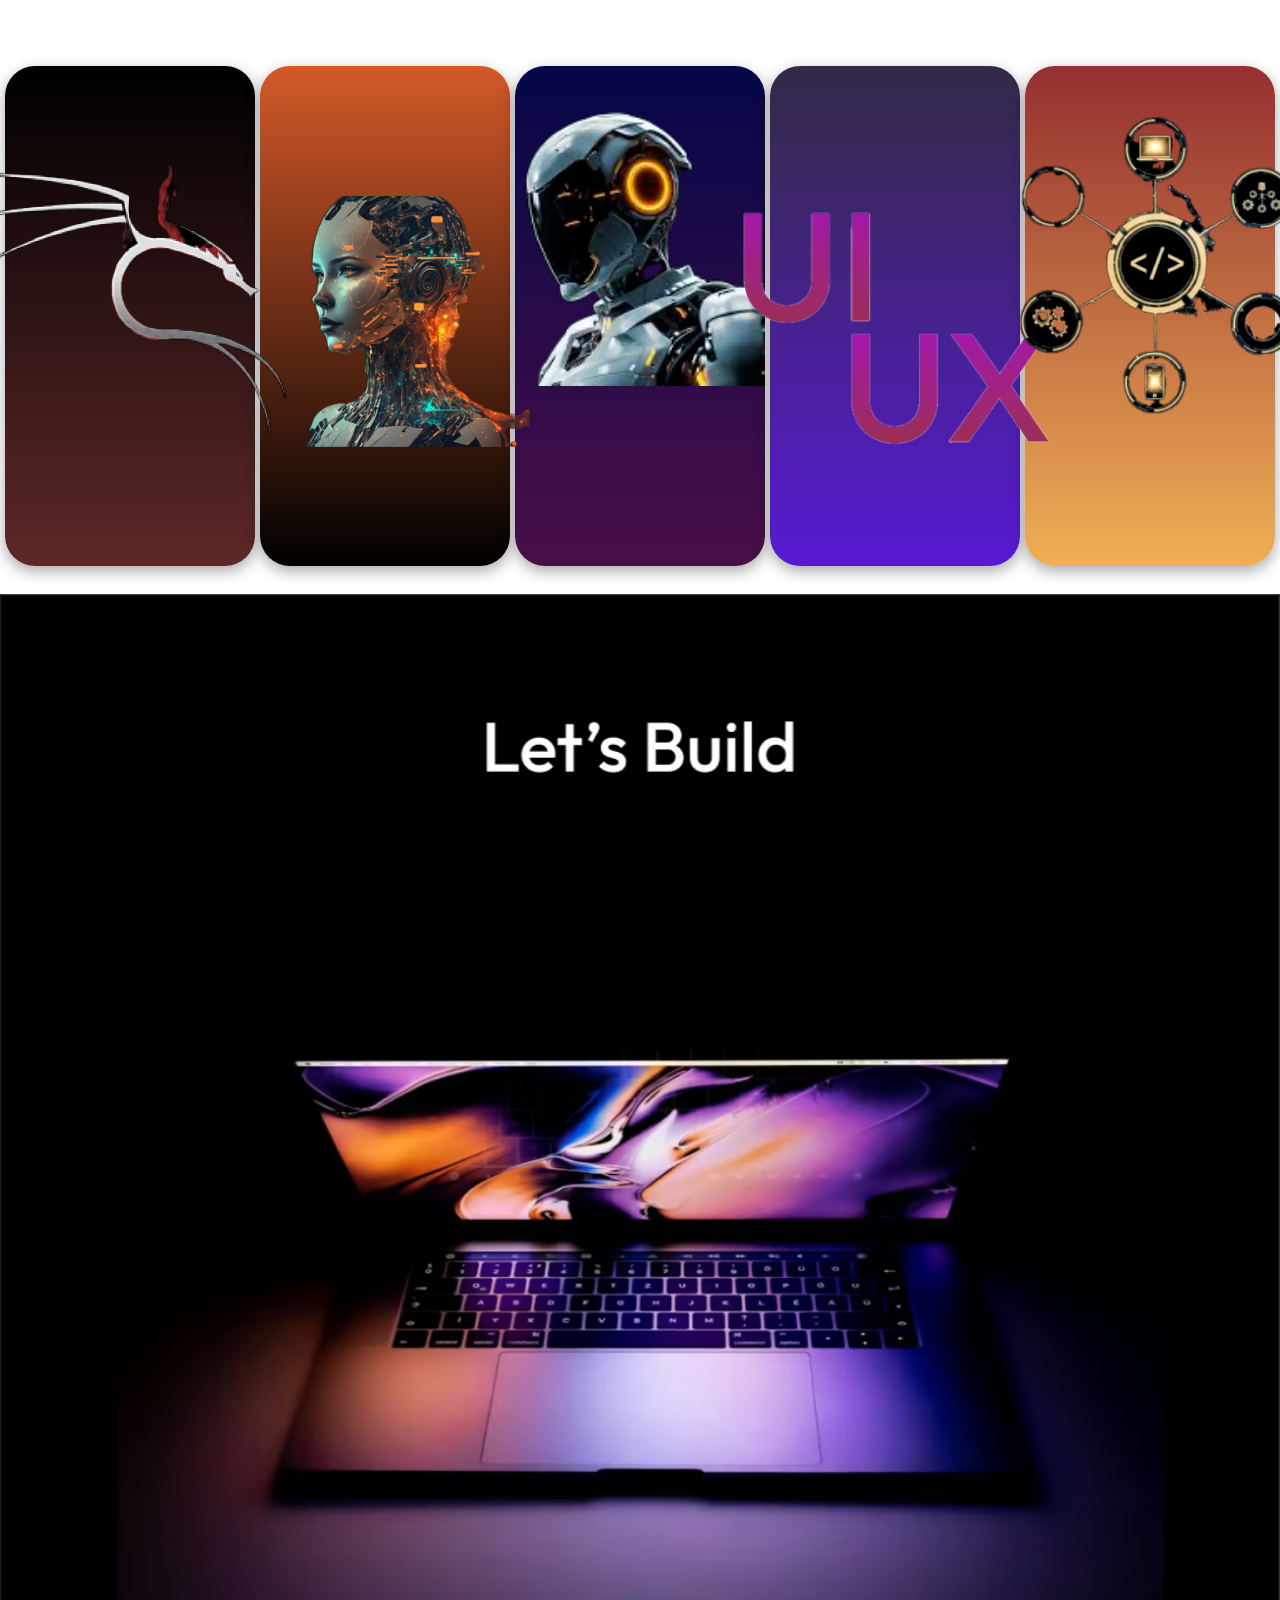
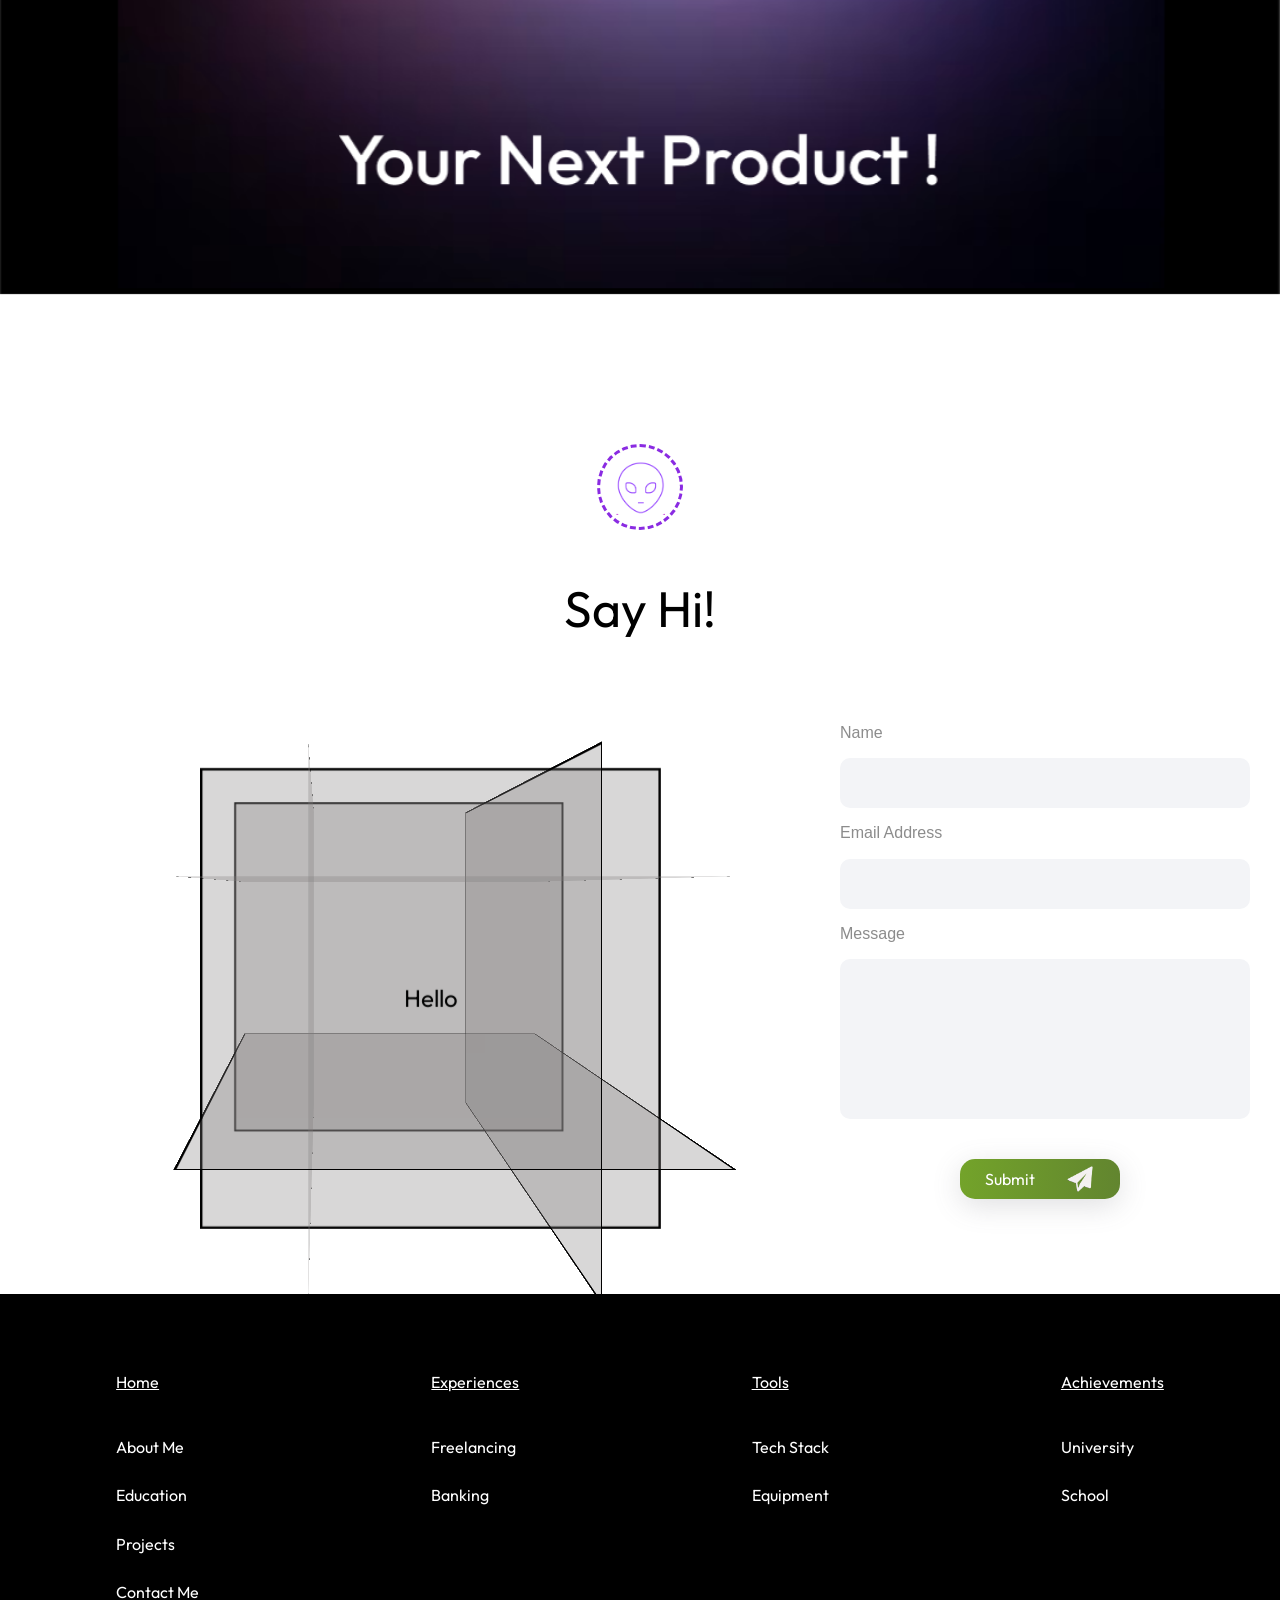
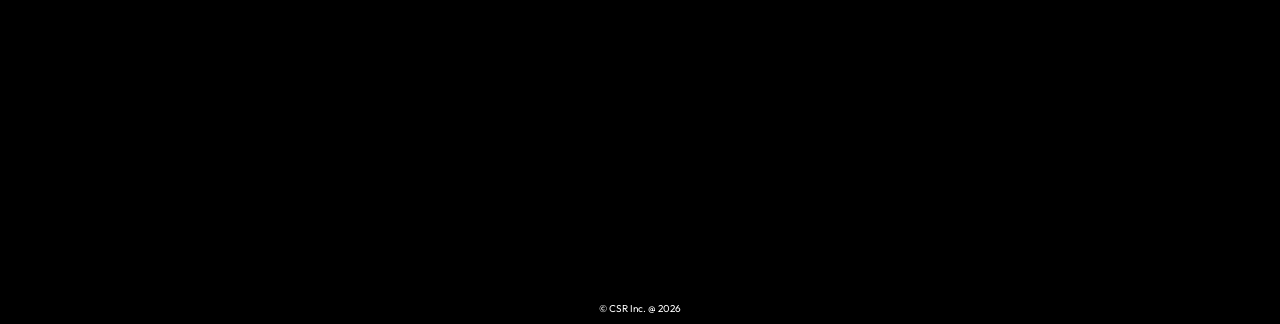
==== commit 22ba2c0d: "added project details" ====
--- a/experience.html
+++ b/experience.html
@@ -186,13 +186,59 @@
     <section id="experience-section-5">
         <p id="int-p1">I'm Interested At</p>
         <div id="int-div">
-            <div id="int-div-1">
+            <div id="int-div-1" class="int-div">
                 <img id="kali" src="assets/images/kali.png" alt="" width="150%">
             </div>
-            <div id="int-div-2"></div>
-            <div id="int-div-3"></div>
-            <div id="int-div-4"></div>
-            <div id="int-div-5"></div>
+            <div id="int-div-2" class="int-div">
+                <img id="i-robo2" src="assets/images/i-robo2.png" alt="" width="180%">
+            </div>
+            <div id="int-div-3" class="int-div">
+                <img id="i-robo" src="assets/images/i-robo.png" alt="" width="200%">
+            </div>
+            <div id="int-div-4" class="int-div">
+                <img id="ui-ux" src="assets/images/ui-ux-img.png" alt="" width="140%">
+            </div>
+            <div id="int-div-5" class="int-div">
+                <img id="cycle" src="assets/images/cycle.png" alt="" width="140%">
+            </div>
+        </div>
+    </section>
+
+    <section id="experience-section-6">
+        <img src="assets/images/ex-mac.png" alt="" width="100%" height="100%">
+    </section>
+
+    <section id="say-hi-section" class="project-section">
+        <div id="say-hi-logo">
+            <div id="say-hi-logo-circle">
+                <img src="assets/images/say-hi-logo.png" alt="" width="50px">
+            </div>
+        </div>
+        <p id="say-hi-text" class="reveal">Say Hi!</p>
+        <div id="say-hi-div">
+            <div id="image-div">
+                <div class="scene reveal">
+                    <div class="cube">
+                        <div class="face front">Hello</div>
+                        <div class="face back"></div>
+                        <div class="face left"></div>
+                        <div class="face right"></div>
+                        <div class="face top"></div>
+                        <div class="face bottom"></div>
+                    </div>
+                </div>
+            </div>
+            <div id="fields-div">
+                <form id="say-hi-form" action="">
+                    <p class="reveal">Name</p>
+                    <input type="text">
+                    <p class="reveal">Email Address</p>
+                    <input type="text">
+                    <p class="reveal">Message</p>
+                    <textarea type="text" style="display: block; height: 150px"></textarea>
+                    <button class="reveal" id="submit-btn">Submit <img src="assets/images/send-icon%20Background%20Removed.png" alt="" width="30px" style="margin-left: 10px"></button>
+                </form>
+            </div>
         </div>
     </section>
 </main>
--- a/style.css
+++ b/style.css
@@ -1424,6 +1424,17 @@
 #experience-section-4 video:hover{
     transform: scale(1.1);
 }
+.proj-para{
+    position: relative;
+    width: 95%;
+    top: 380px;
+    left: 20px;
+    z-index: 2;
+    font-family: "Outfit", sans-serif;
+    color: gray;
+    font-size: 12px;
+}
+
 #p1{
     font-family: 'Outfit', sans-serif;
     font-size: 100px;
@@ -1437,7 +1448,7 @@
     flex-direction: row;
     align-items: center;
     justify-content: space-evenly;
-    bottom: 2150px;
+    bottom: 4450px;
     left: 50px;
 }
 #demo-flow-1{
@@ -2592,6 +2603,30 @@
     position: relative;
     right: 70px;
     top: 70px;
+}
+#i-robo2{
+    position: relative;
+    top: 130px;
+    right: 180px;
+}
+#i-robo{
+    position: relative;
+    top: 40px;
+    right: 250px;
+}
+#ui-ux{
+    position: relative;
+    right: 50px;
+    top: 120px;
+}
+#cycle{
+    position: relative;
+    right: 60px;
+}
+#experience-section-6{
+    width: 100%;
+    height: 1300px;
+    position: relative;
 }
 
 @keyframes toFront {
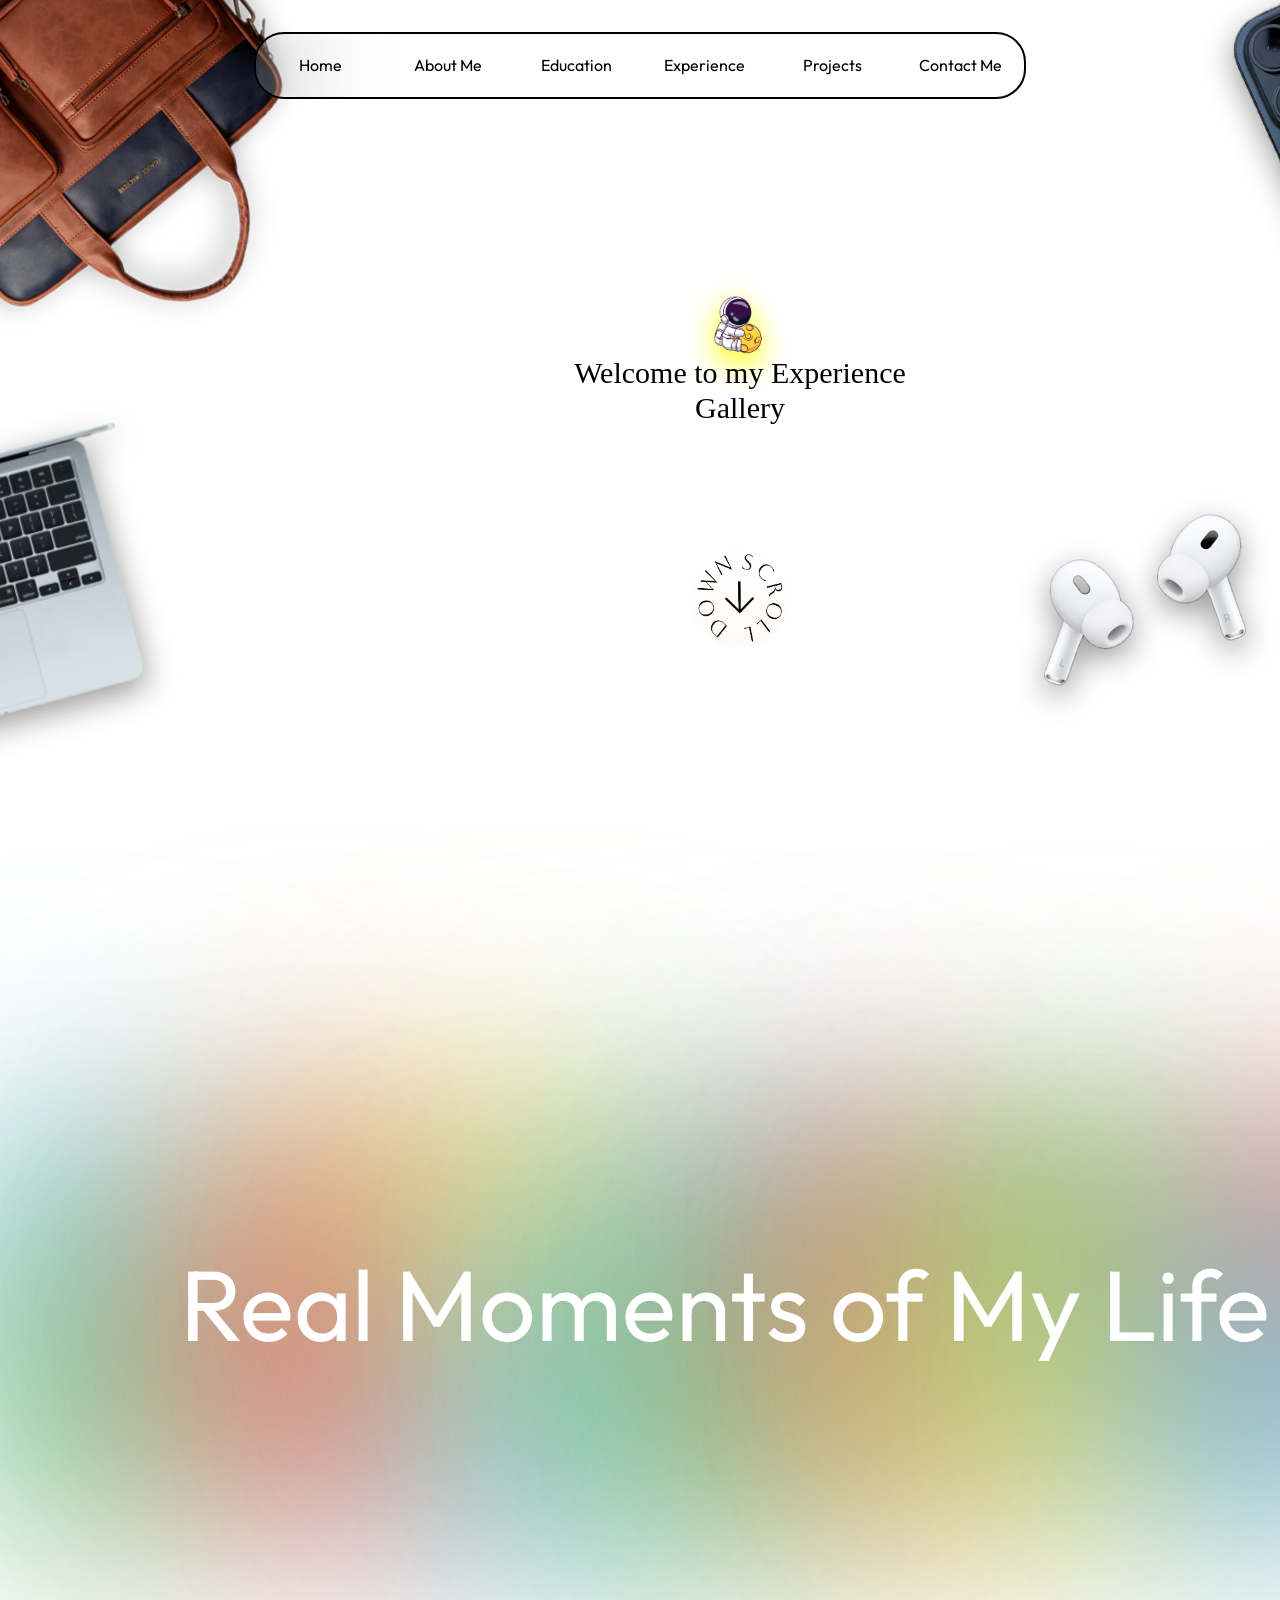
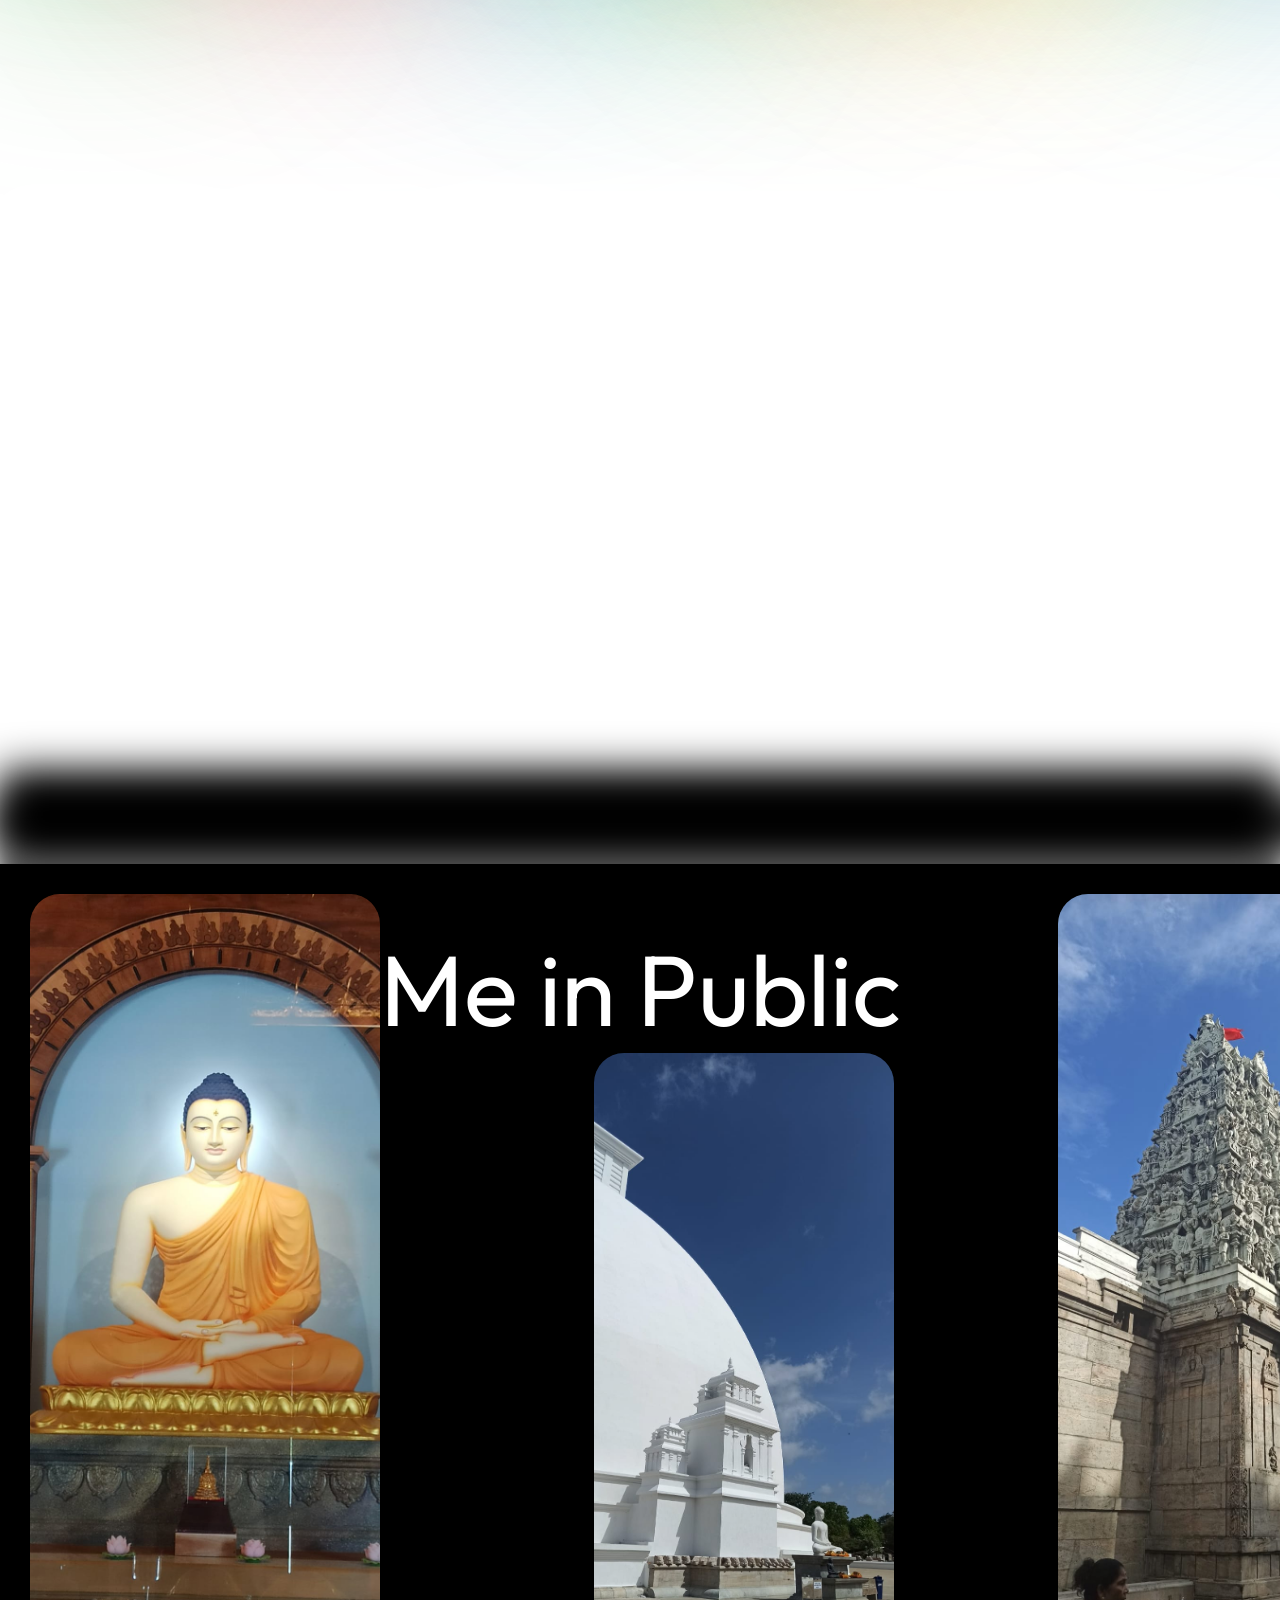
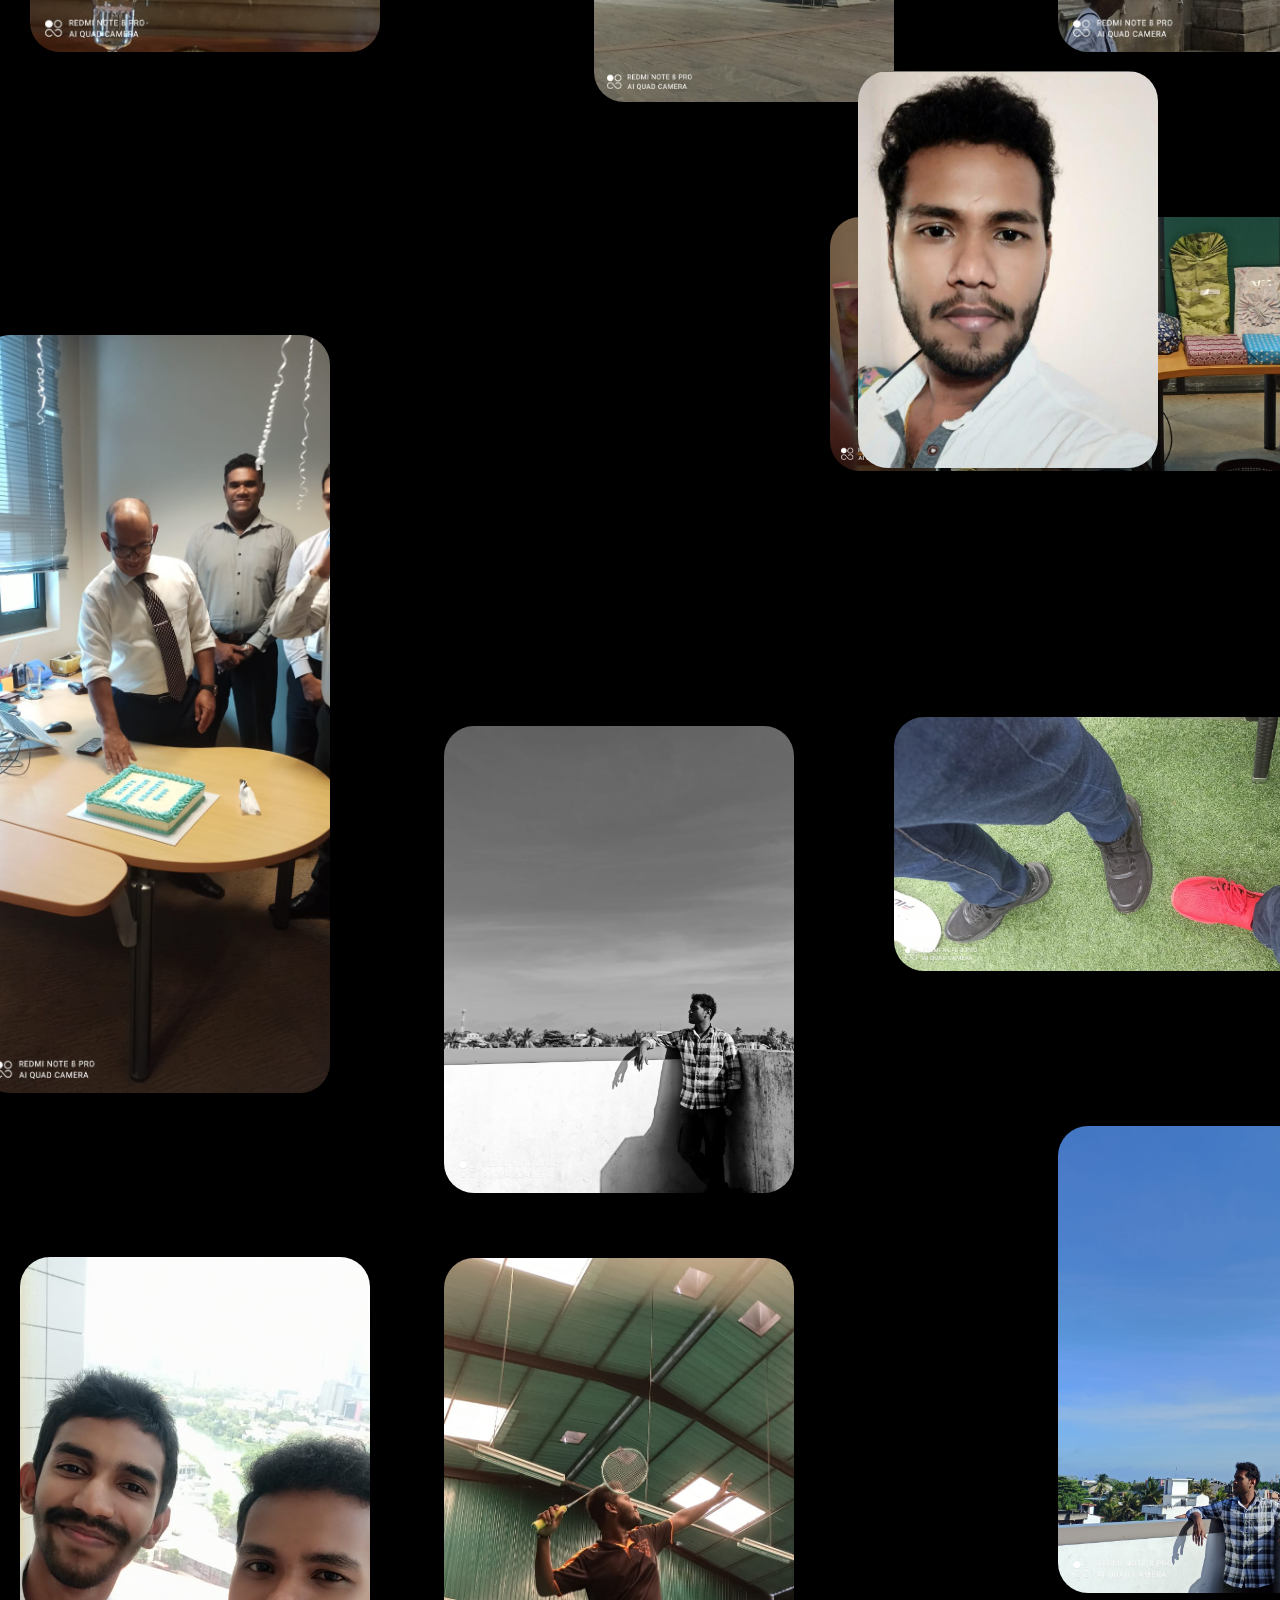
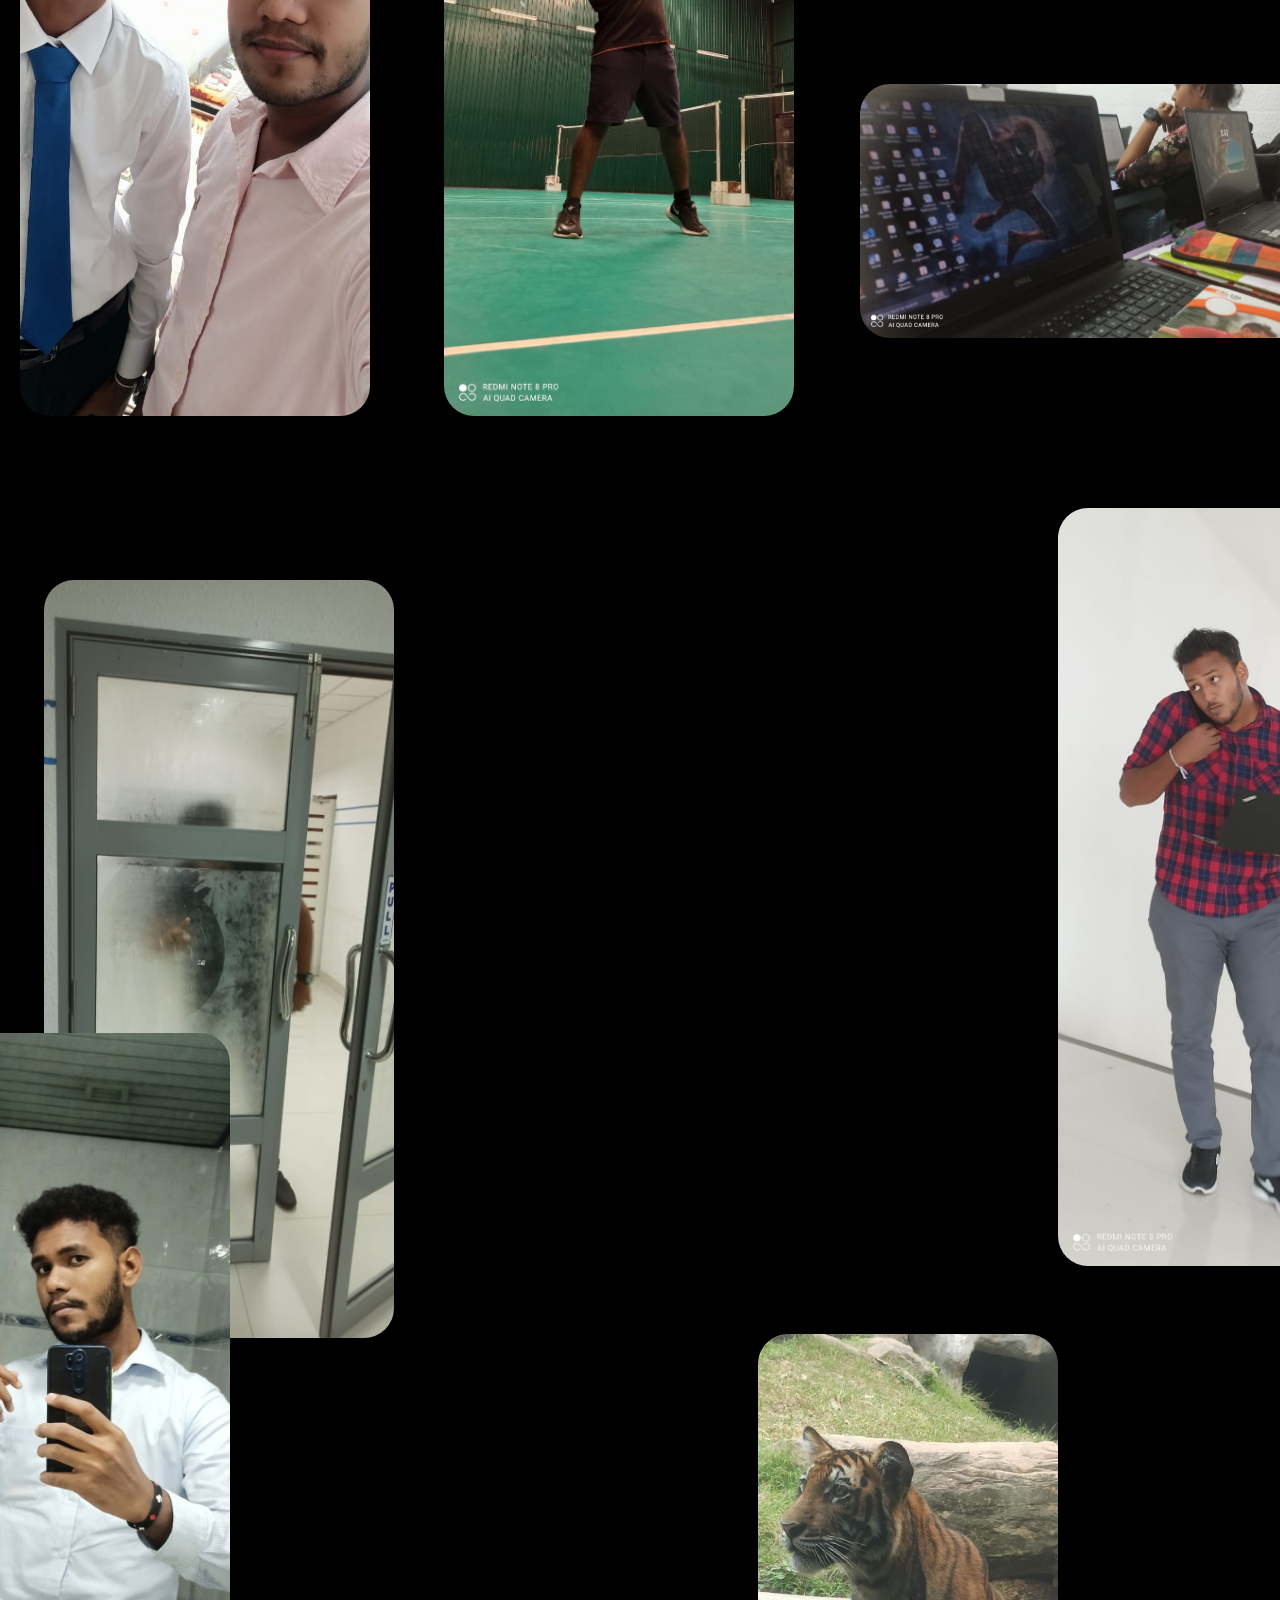
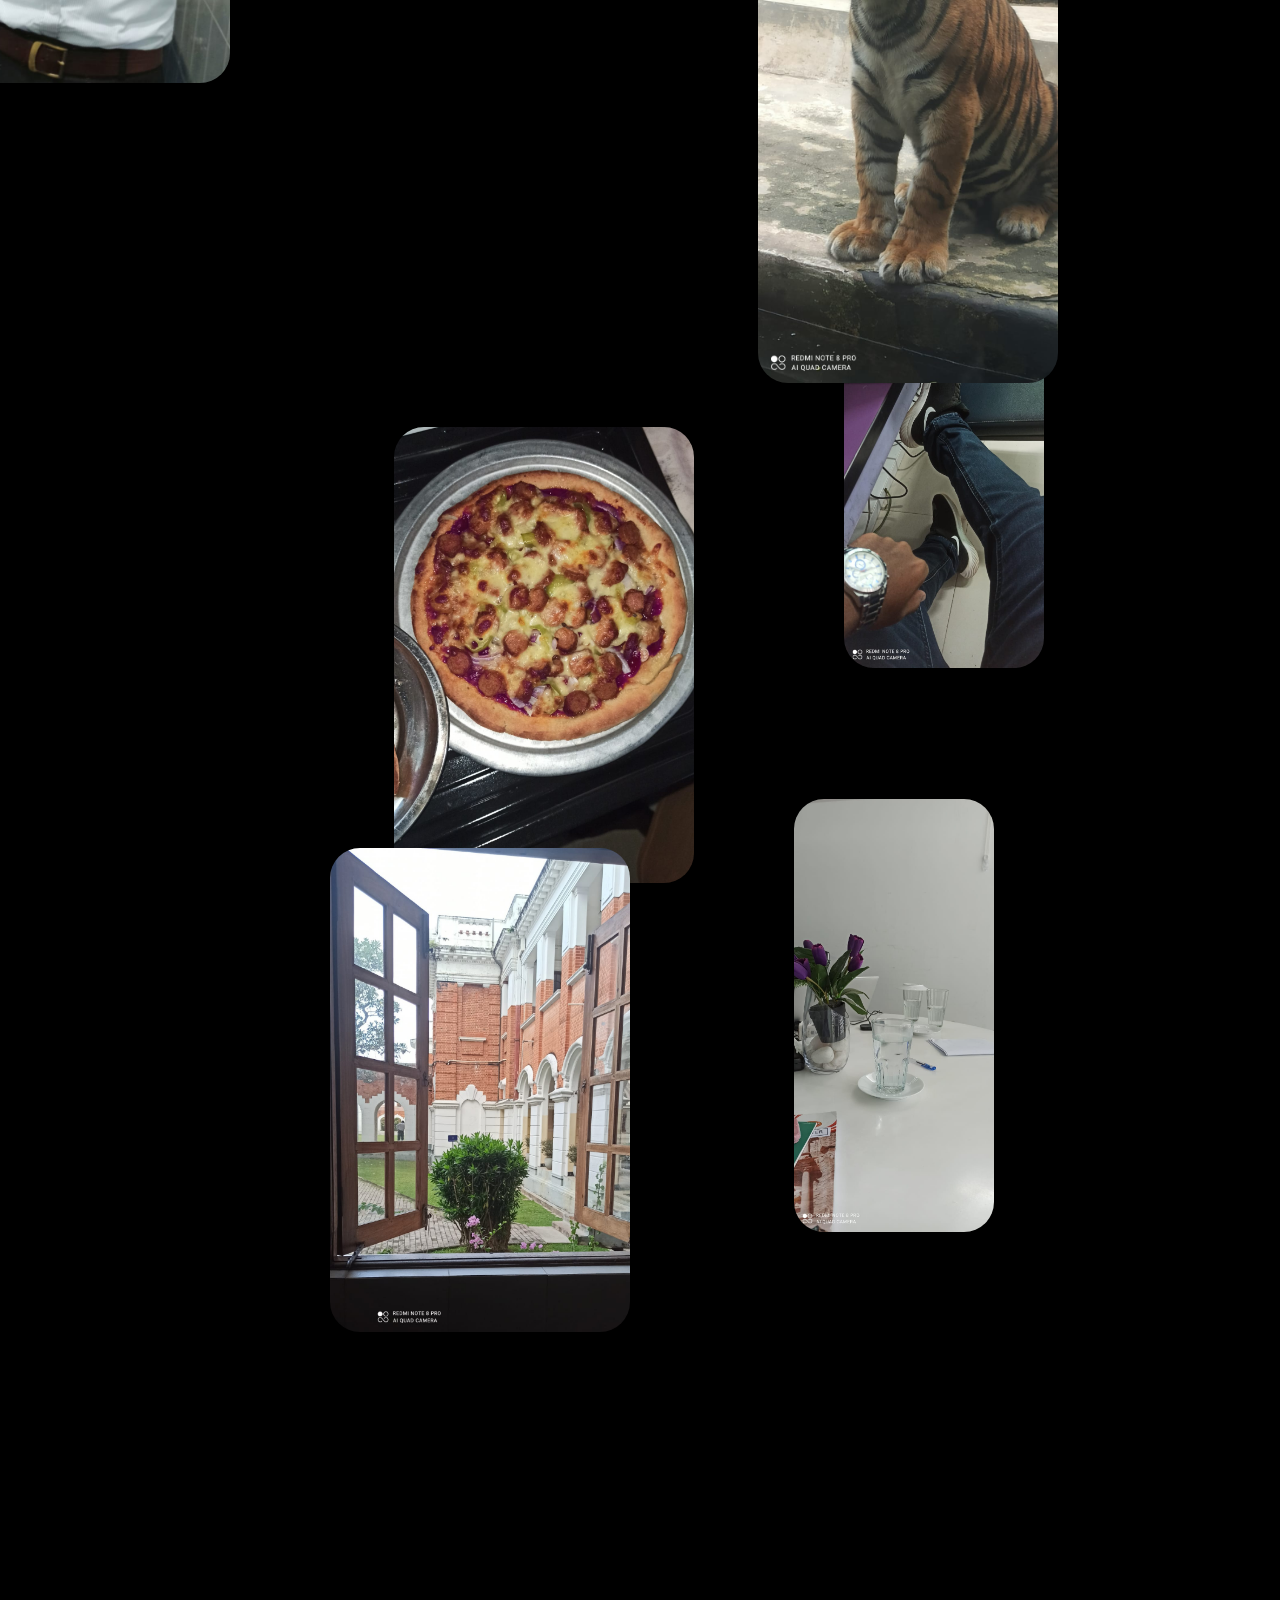
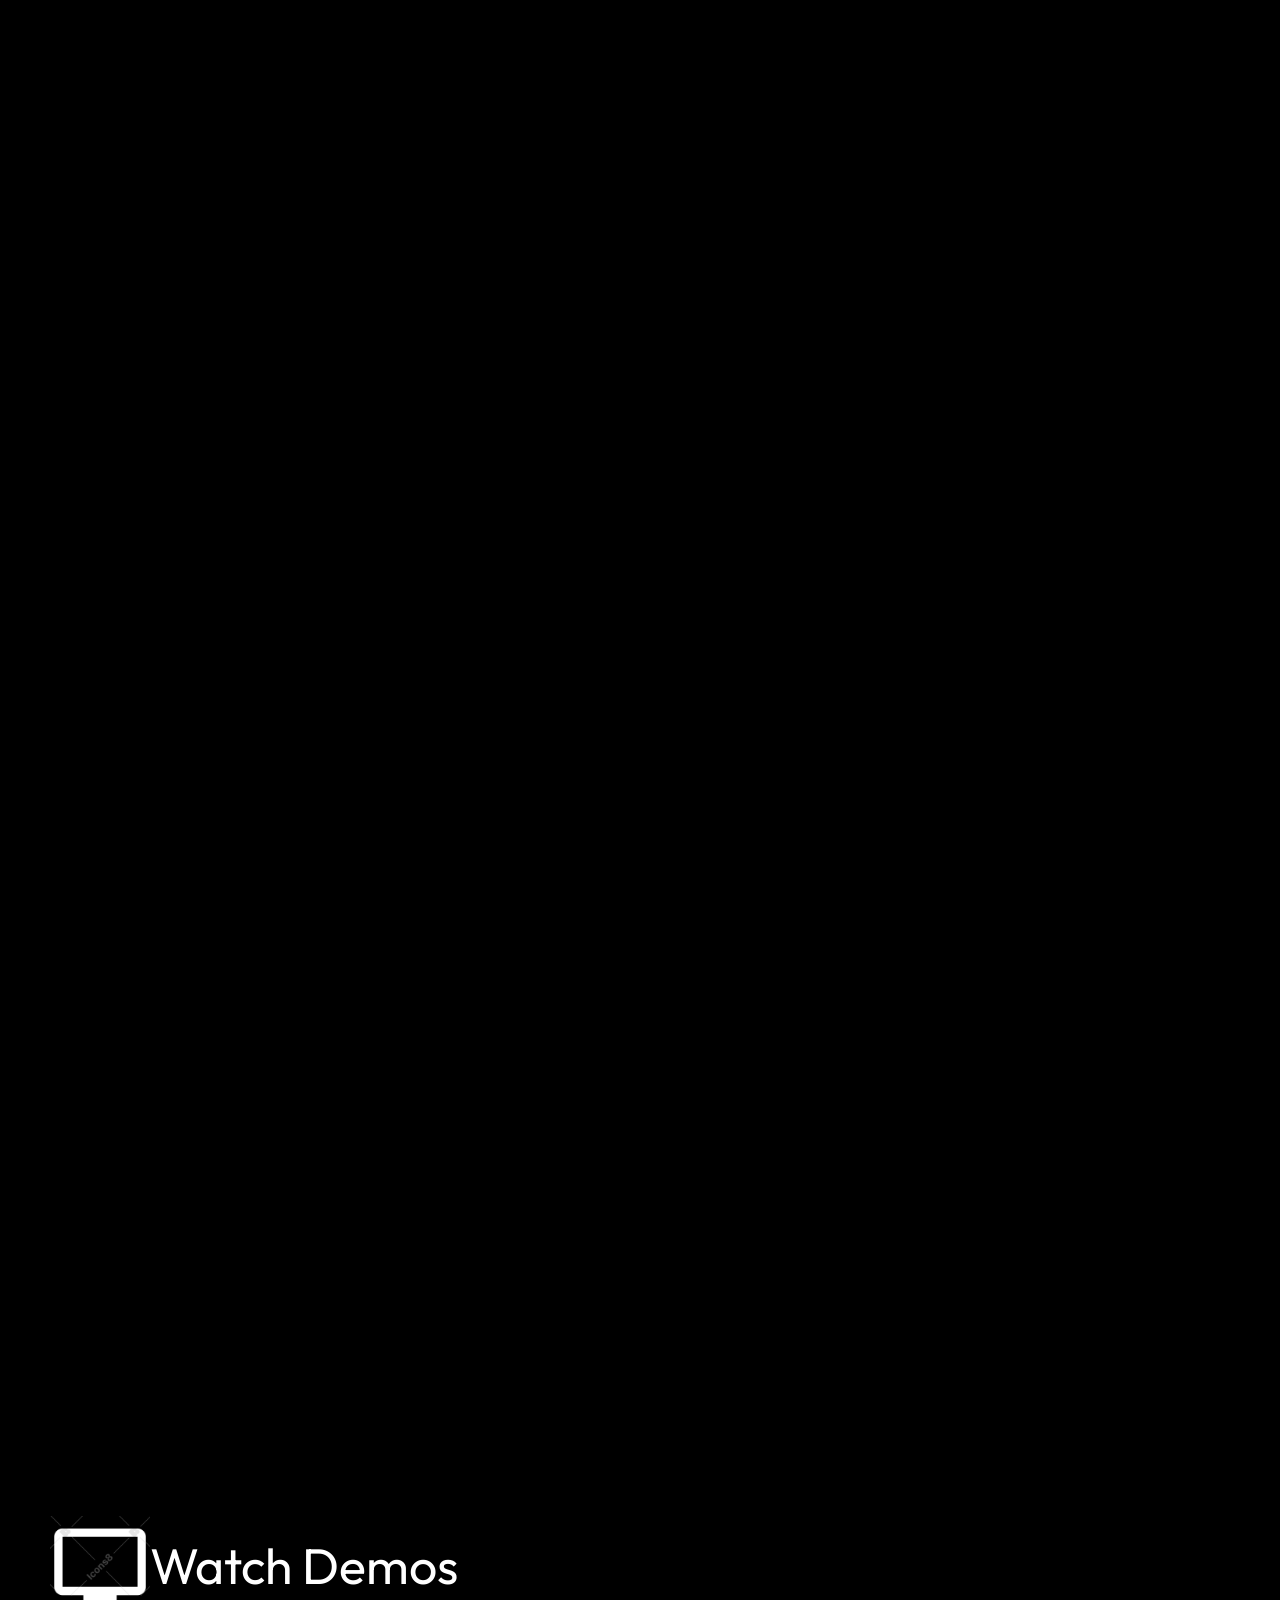
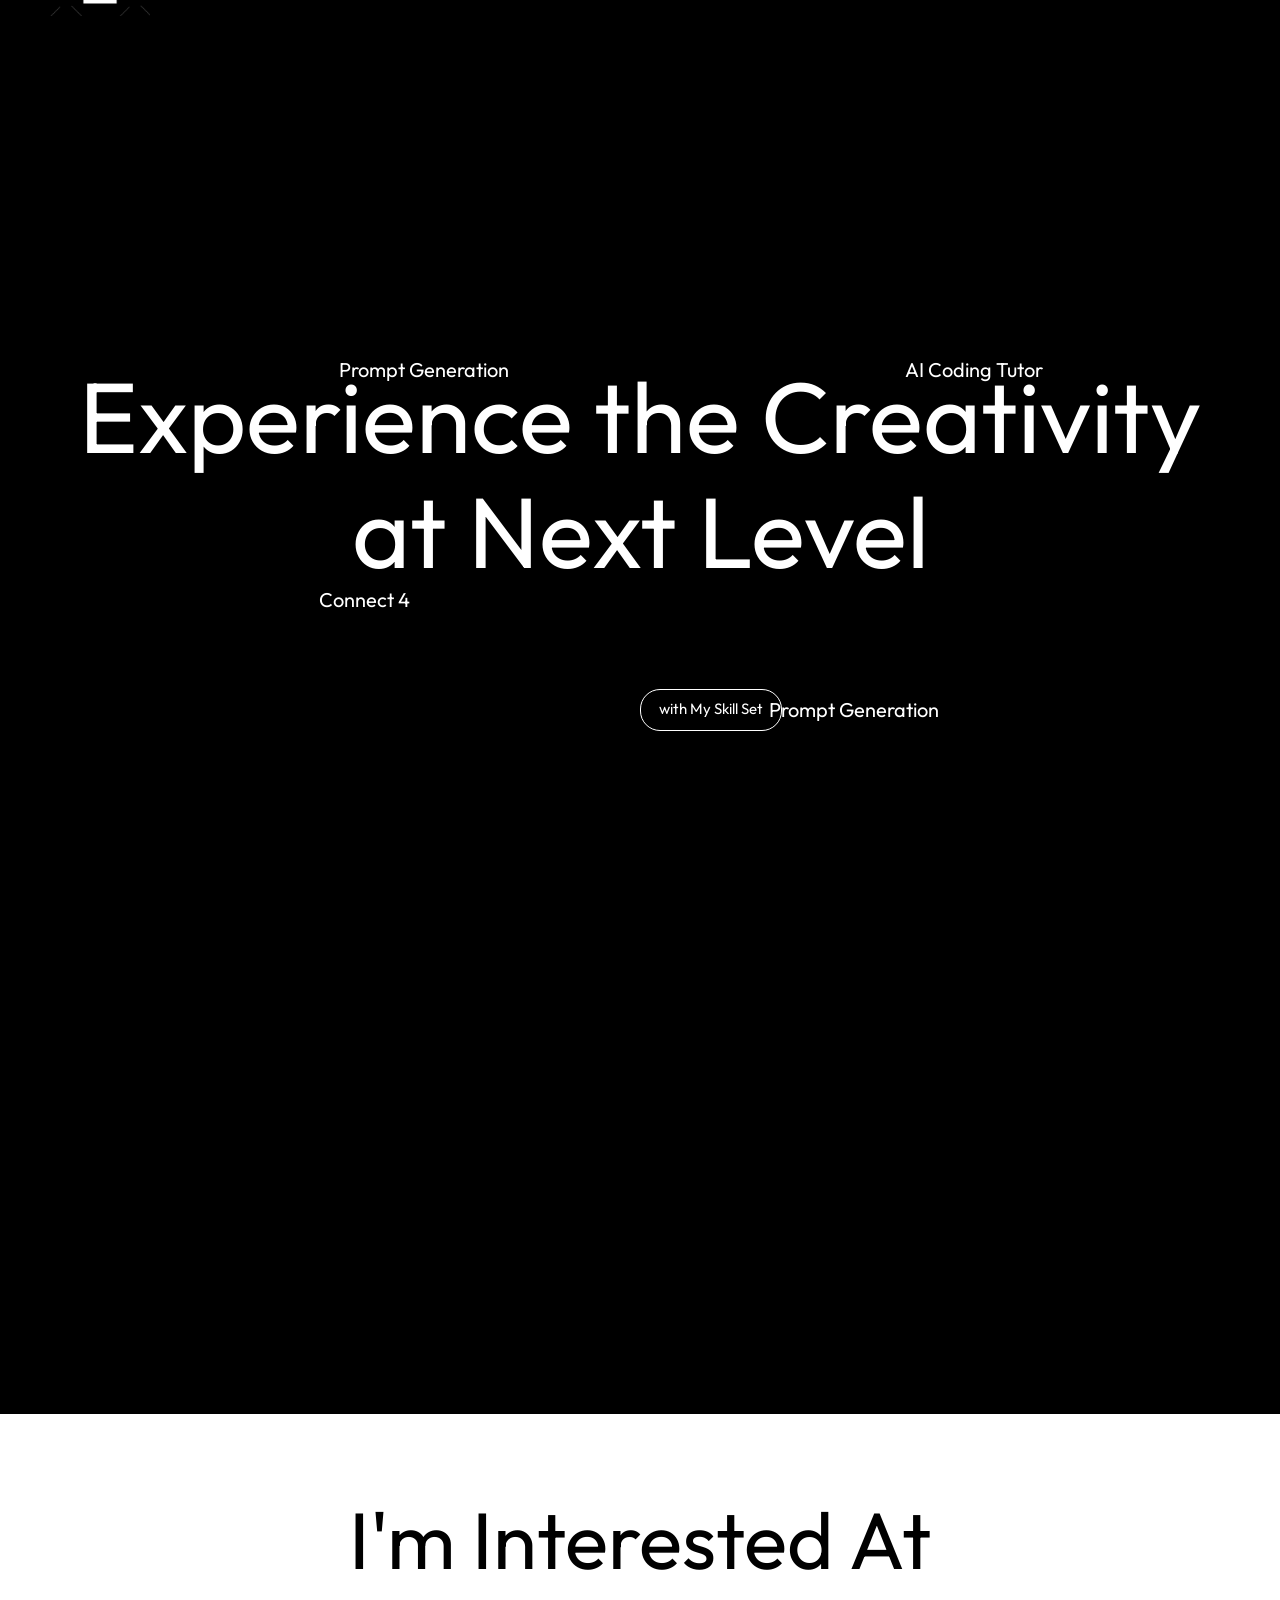
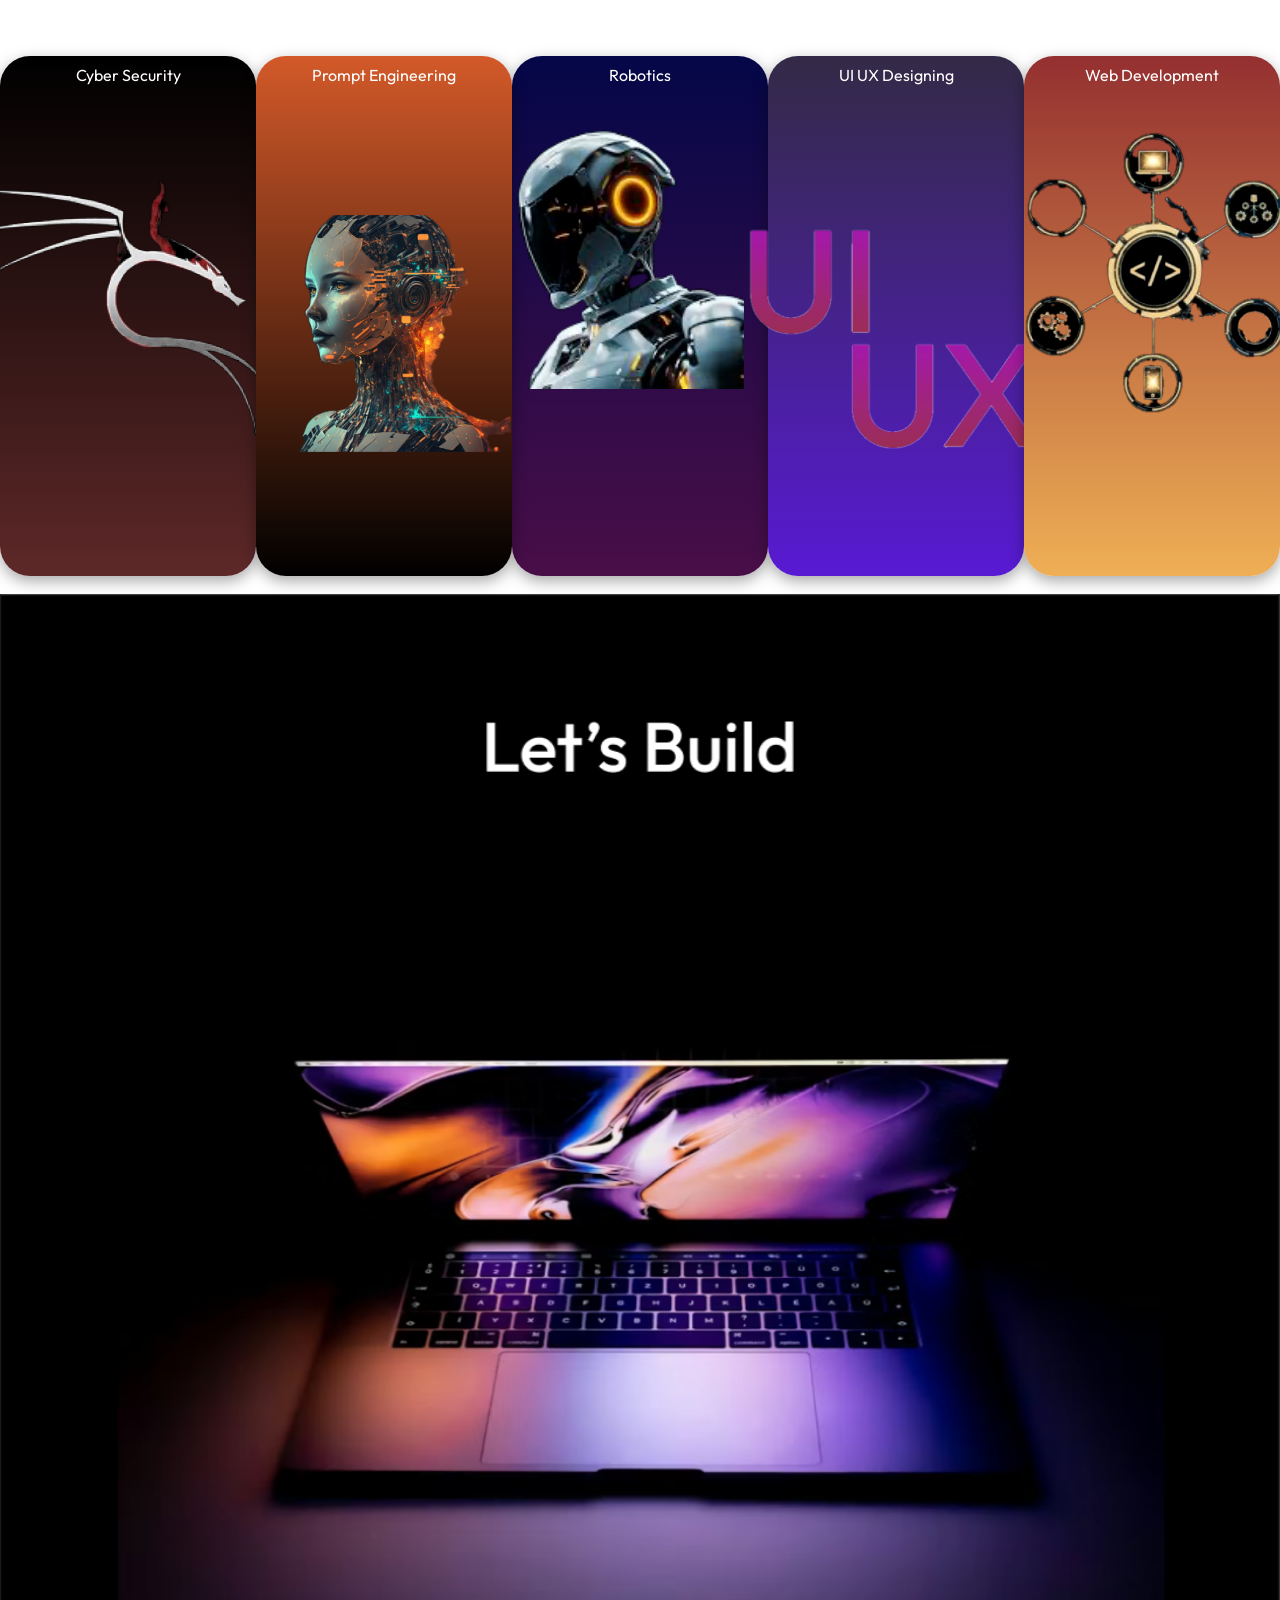
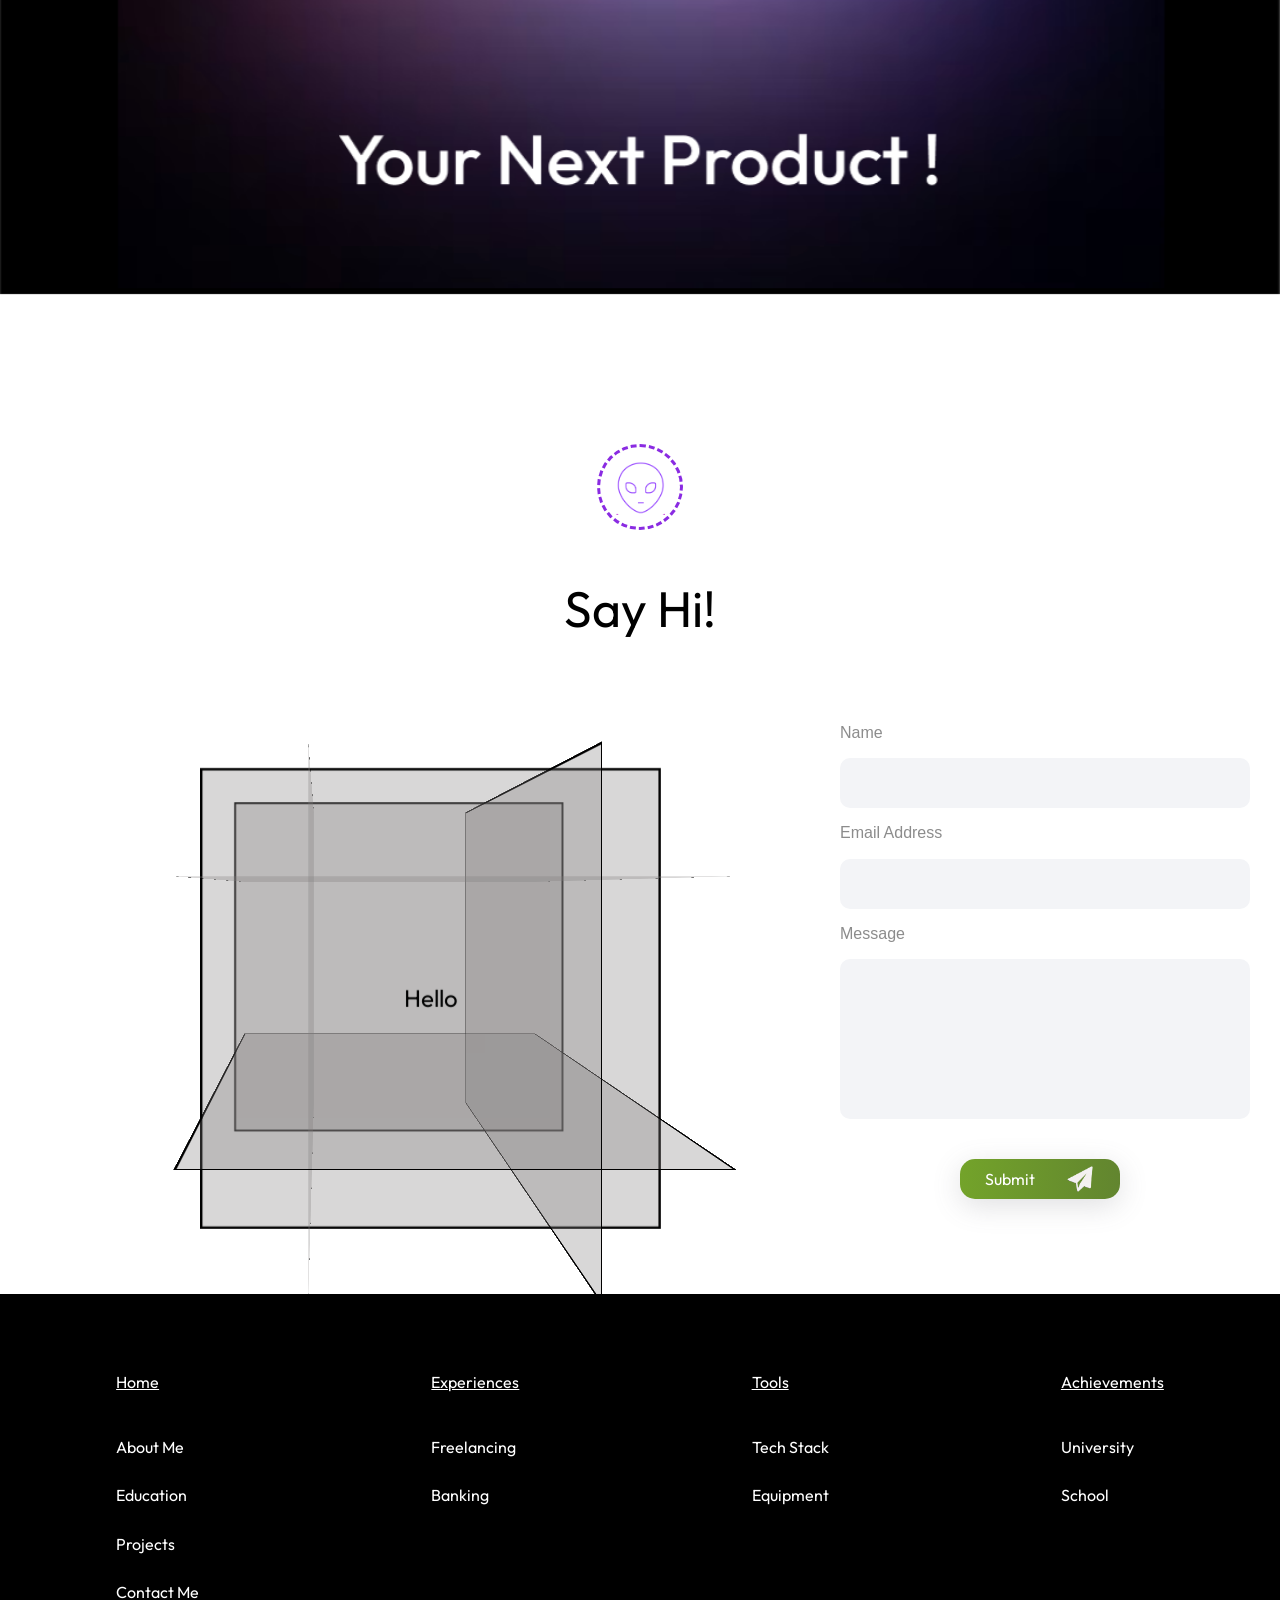
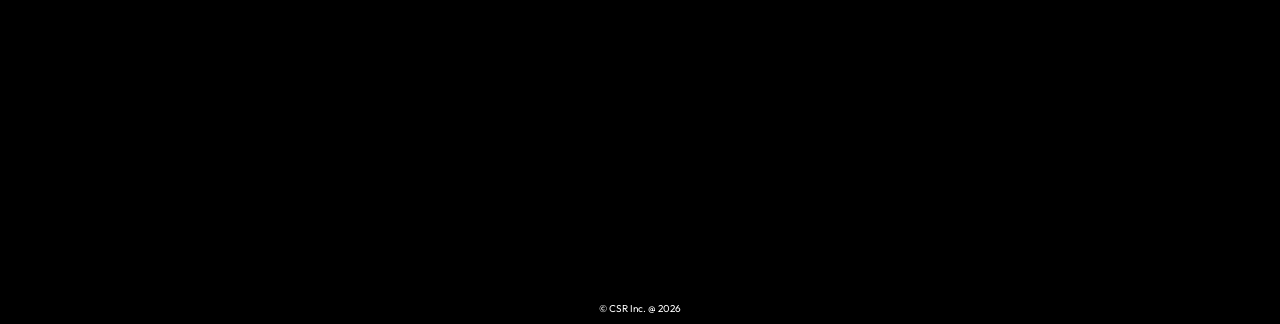
==== commit 742ca5b0: "fixed mobile interest cards" ====
--- a/experience.html
+++ b/experience.html
@@ -186,19 +186,24 @@
     <section id="experience-section-5">
         <p id="int-p1">I'm Interested At</p>
         <div id="int-div">
-            <div id="int-div-1" class="int-div">
+            <div id="int-div-1" class="int-div reveal">
+                Cyber Security
                 <img id="kali" src="assets/images/kali.png" alt="" width="150%">
             </div>
-            <div id="int-div-2" class="int-div">
+            <div id="int-div-2" class="int-div reveal">
+                Prompt Engineering
                 <img id="i-robo2" src="assets/images/i-robo2.png" alt="" width="180%">
             </div>
             <div id="int-div-3" class="int-div">
+                Robotics
                 <img id="i-robo" src="assets/images/i-robo.png" alt="" width="200%">
             </div>
-            <div id="int-div-4" class="int-div">
+            <div id="int-div-4" class="int-div reveal">
+                UI UX Designing
                 <img id="ui-ux" src="assets/images/ui-ux-img.png" alt="" width="140%">
             </div>
-            <div id="int-div-5" class="int-div">
+            <div id="int-div-5" class="int-div reveal">
+                Web Development
                 <img id="cycle" src="assets/images/cycle.png" alt="" width="140%">
             </div>
         </div>
--- a/style.css
+++ b/style.css
@@ -2627,6 +2627,13 @@
     width: 100%;
     height: 1300px;
     position: relative;
+}
+
+.int-div{
+    color: white;
+    font-family: "Outfit", sans-serif;
+    text-align: center;
+    padding: 10px;
 }
 
 @keyframes toFront {
@@ -4317,8 +4324,119 @@
         box-shadow: rgba(0, 0, 0, 0.24) 0px 3px 8px;
         backdrop-filter: blur(5px);
     }
-}
-
-
-
-
+
+    .ach-title {
+        margin-left: 10px;
+    }
+
+    .ach-title > h1 {
+        font-size: 18px;
+    }
+
+    .ach-title > h2 {
+        font-size: 14px;
+    }
+
+    .crown {
+        left: 300px;
+        top: 0;
+        width: 60px;
+        position: absolute;
+        right: 10px;
+    }
+
+    .ach-cont {
+        flex-direction: column;
+    }
+
+    .ach-cont p {
+        font-size: 13px;
+        line-height: 22px;
+        transform: translateY(0);
+    }
+
+    #card-1 { --r: -5deg; }
+    #card-2 { --r: -2deg; }
+    #card-3 { --r:  0deg; }
+
+    .card {
+        width: 90vw;
+    }
+
+    #best{
+        width: 200px;
+        position: relative;
+        top: 150px;
+    }
+
+    #degree{
+        width: 200px;
+        position: relative;
+        top: 150px;
+    }
+
+    #place{
+        width: 200px;
+        position: relative;
+        top: 120px;
+    }
+
+    .ach-p{
+        width: 200px;
+        position: relative;
+        right: 20px;
+        line-height: 0.5;
+    }
+
+    .ach-cont{
+        flex-direction: row;
+    }
+
+    #project-cont{
+        top: 50px;
+    }
+    #home-section-6 > p:nth-child(3){
+        font-size: 15px;
+        width: 300px;
+        left: 60px;
+        text-align: center;
+    }
+    #scroll{
+        top: 30px;
+        left: 150px;
+    }
+    #experience-section-6 img{
+        height: 450px;
+    }
+    #experience-section-6{
+        height: auto;
+    }
+    #kali{
+        top: 10px;
+        width: 130px;
+    }
+    #i-robo2{
+        top: 1px;
+        left: 10px;
+        width: 200px;
+    }
+    #i-robo{
+        top: 1px;
+        right: 80px;
+        width: 200px;
+    }
+    #ui-ux{
+        top: 1px;
+        right: 50px;
+        width: 130px;
+    }
+    #cycle{
+        top: 3px;
+        left: 50px;
+        width: 100px;
+    }
+}
+
+
+
+
